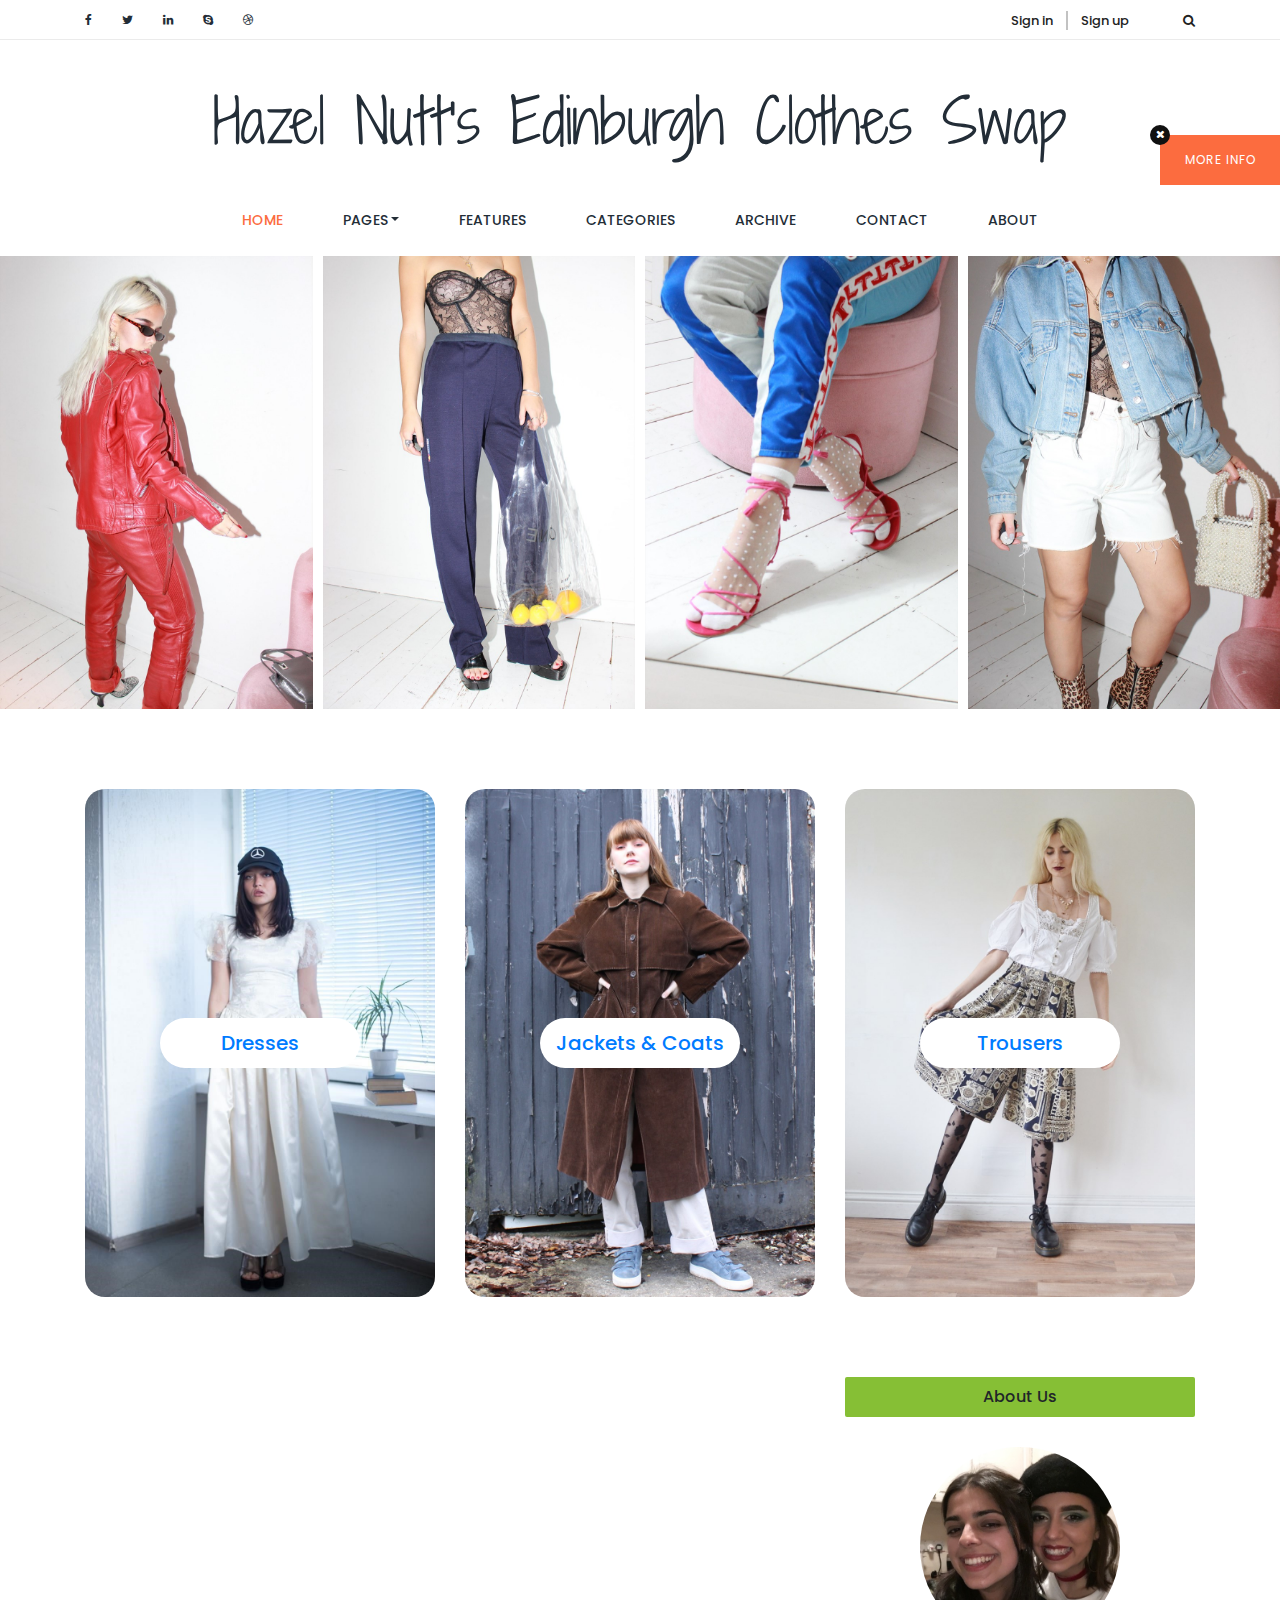
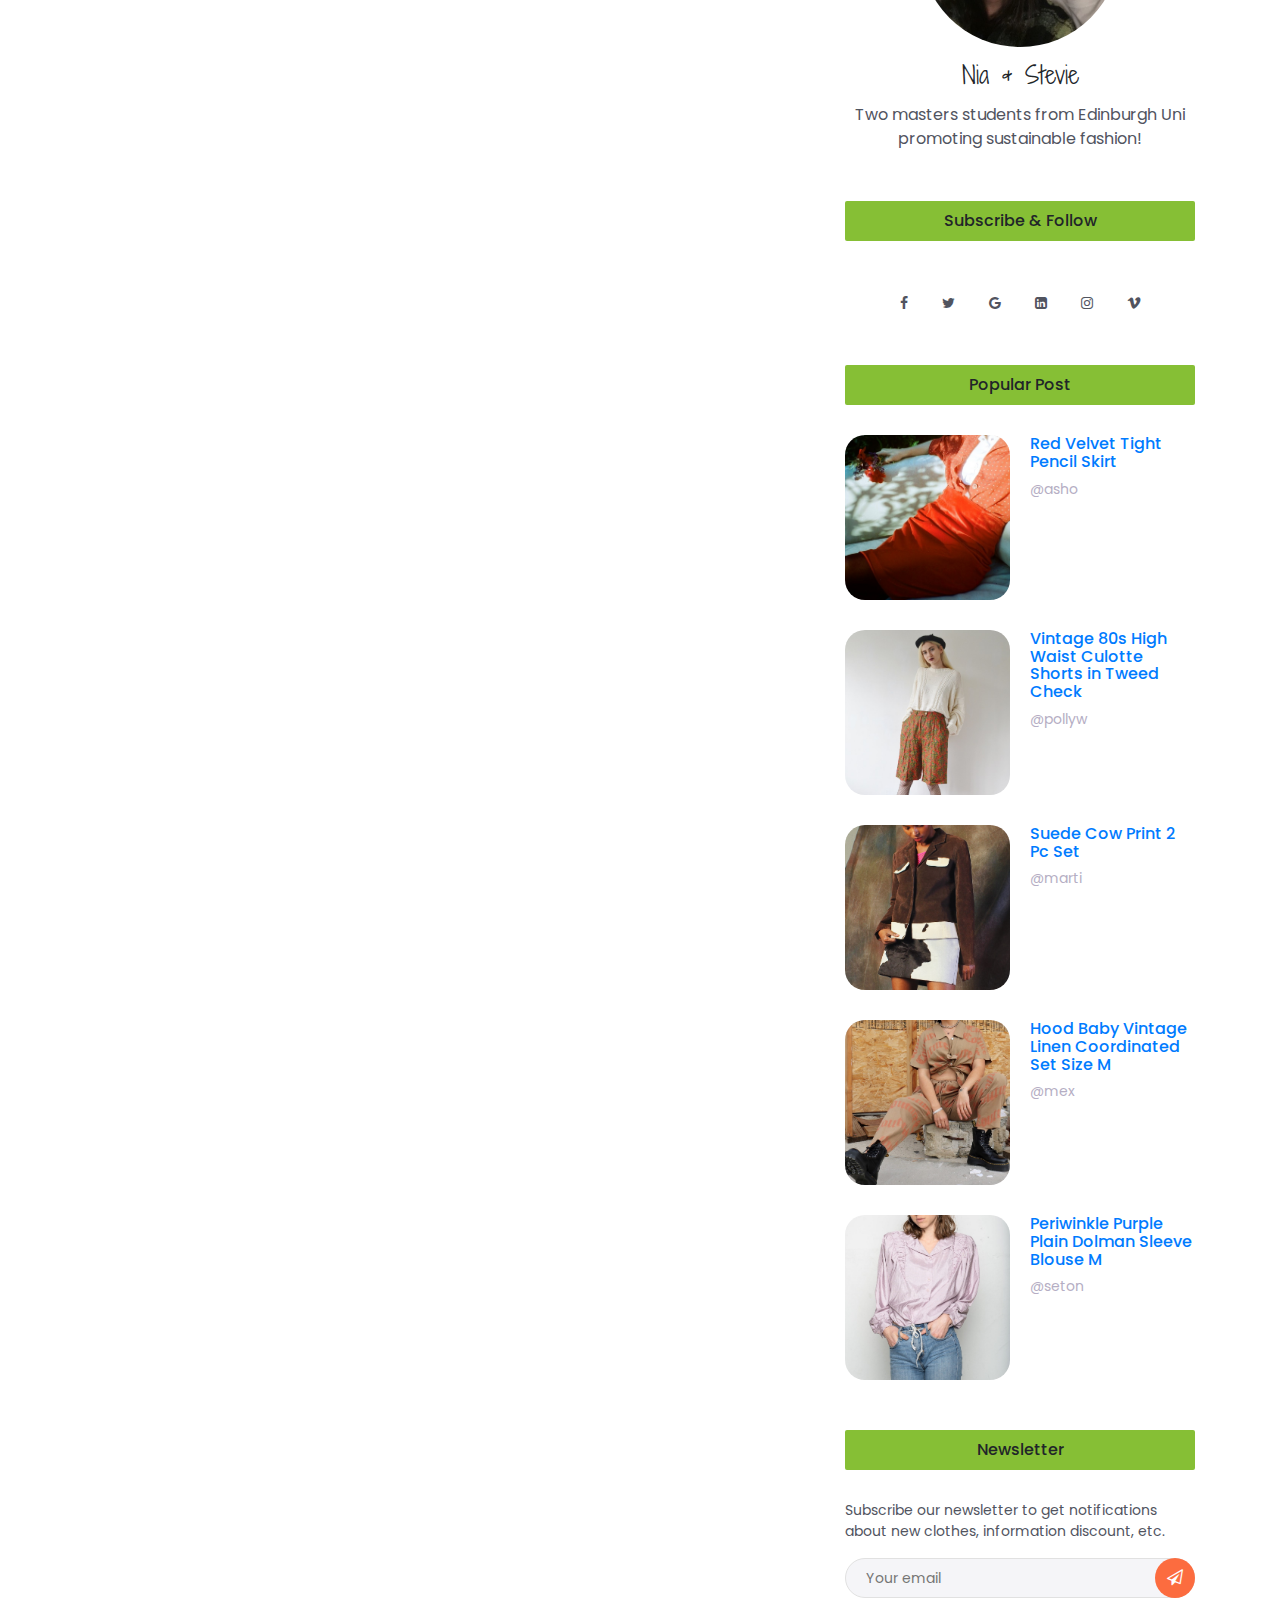
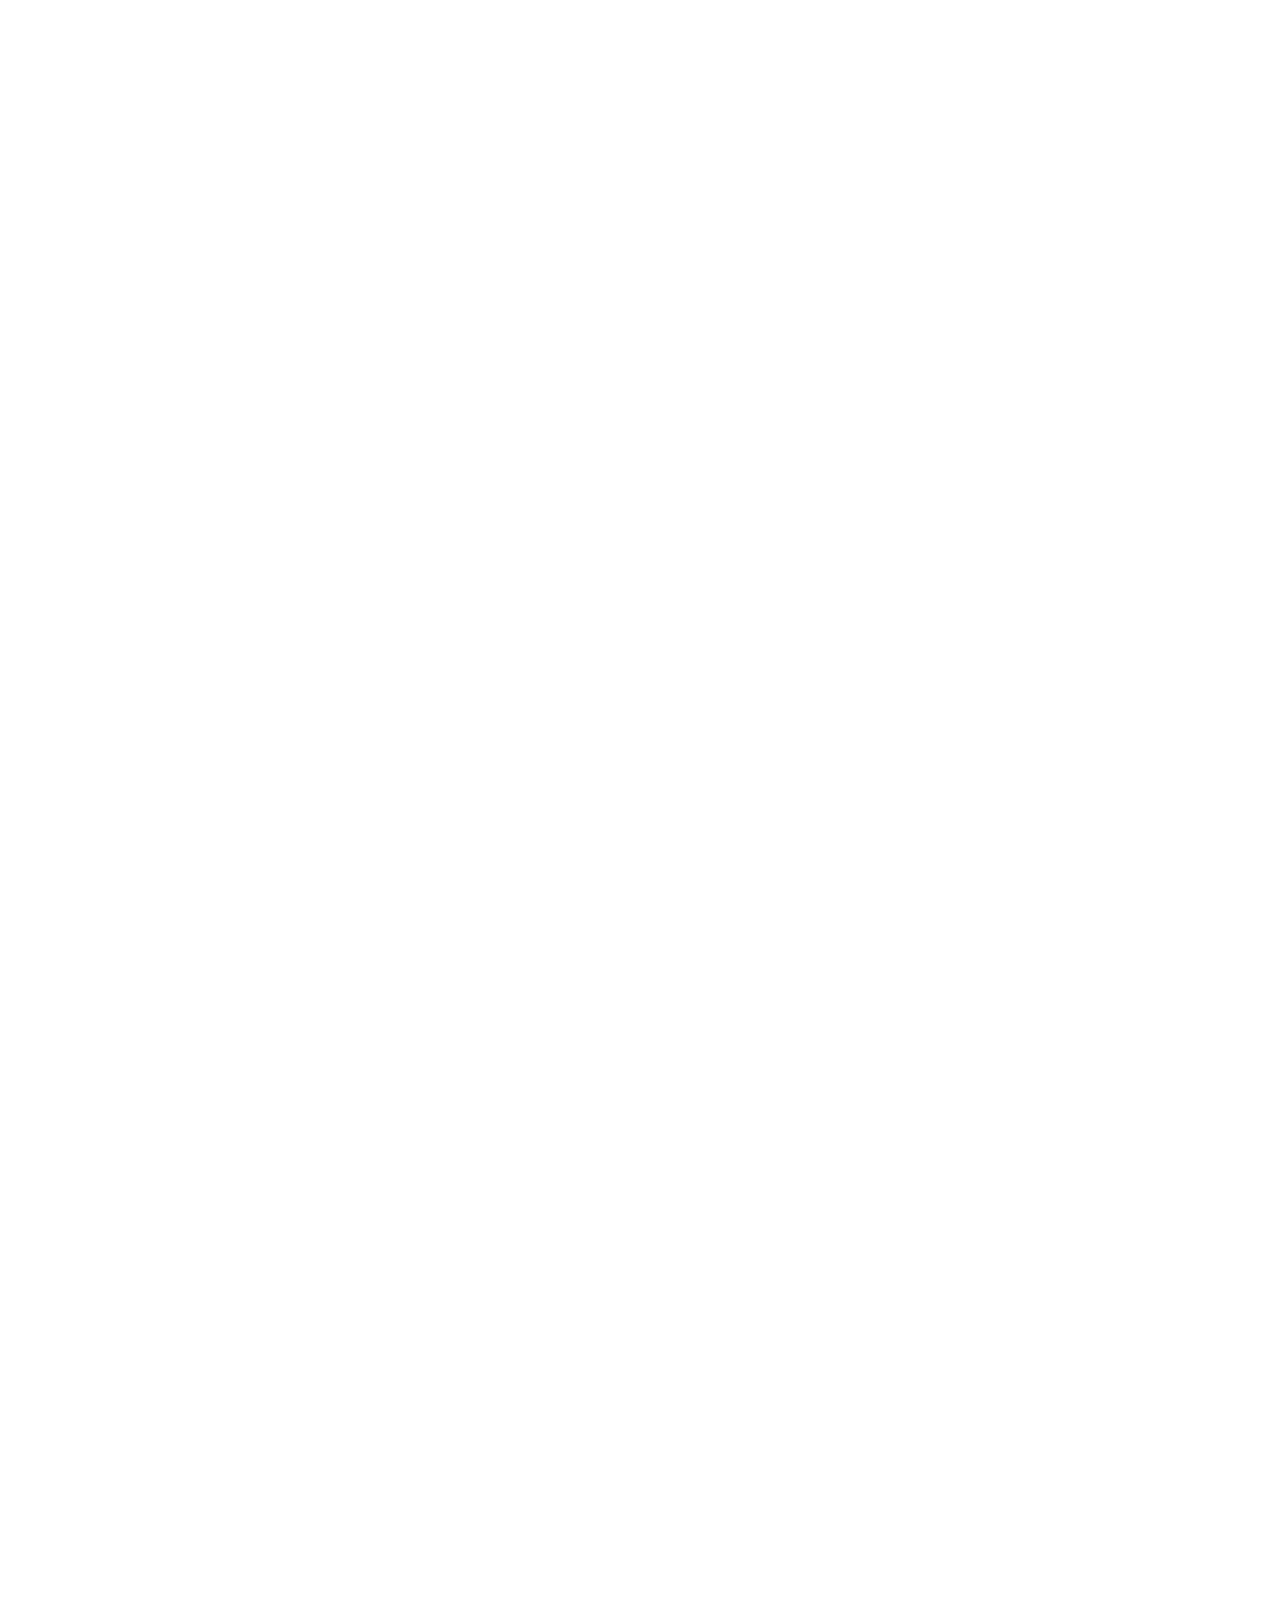
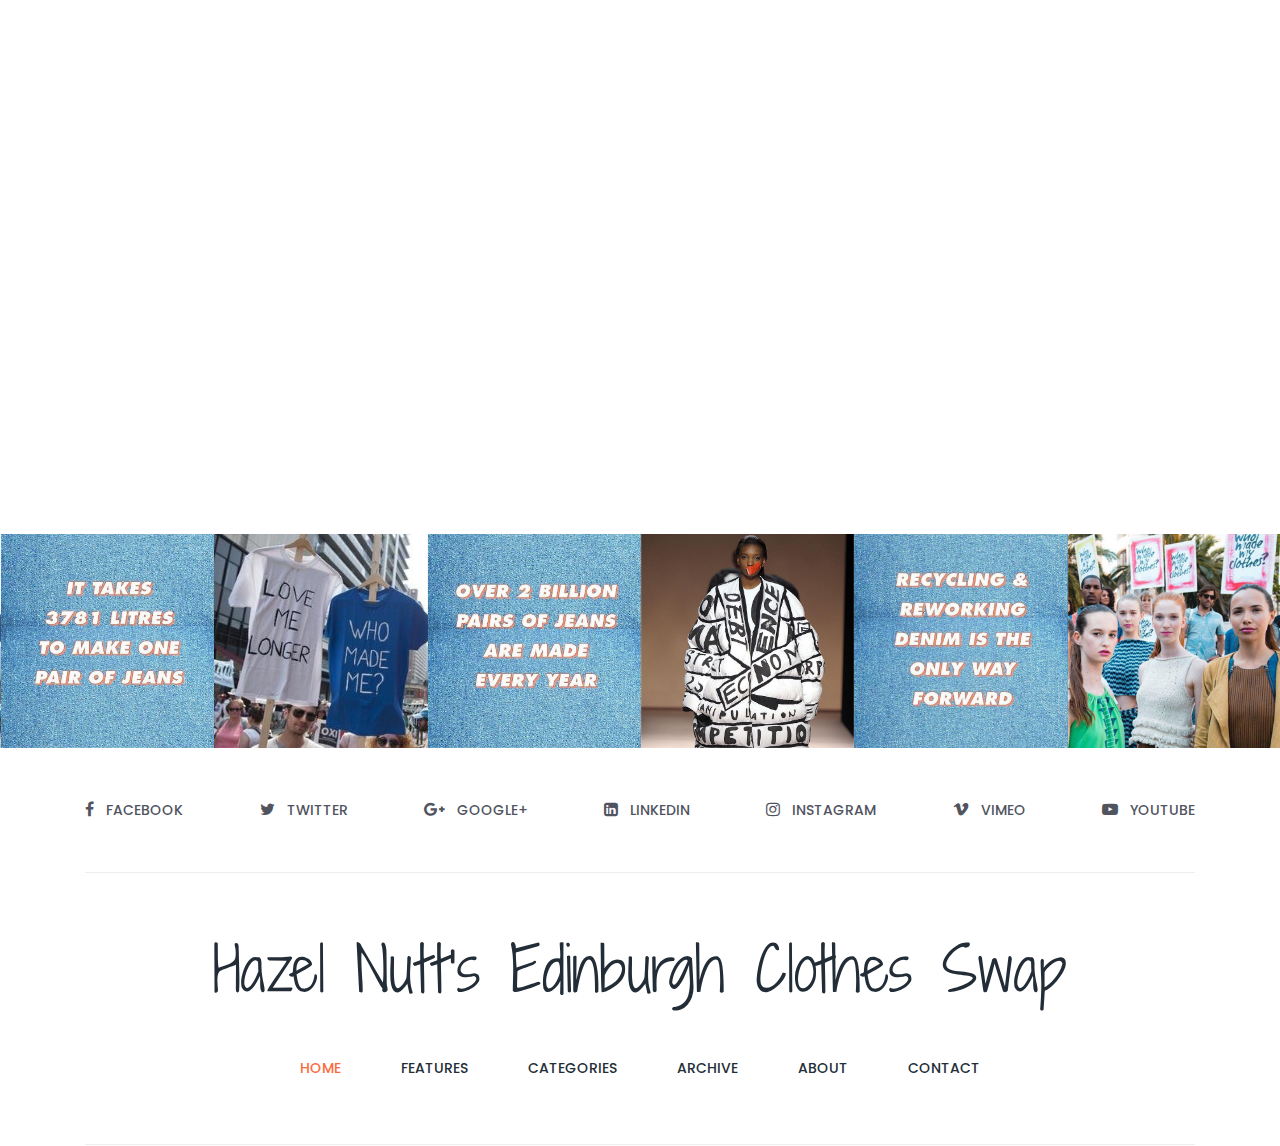
==== yummy-master/index.html @ 420a9e94 "not blue" ====
<!DOCTYPE html>
<html lang="en">

<head>
    <meta charset="UTF-8">
    <meta name="description" content="">
    <meta http-equiv="X-UA-Compatible" content="IE=edge">
    <meta name="viewport" content="width=device-width, initial-scale=1, shrink-to-fit=no">
    <!-- The above 4 meta tags *must* come first in the head; any other head content must come *after* these tags -->

    <!-- Title -->
    <title>Hazel Nutt's Edinburgh Clothes Swap</title>

    <!-- Favicon -->
    <link rel="icon" href="img/core-img/favicon.ico">

    <!-- Core Stylesheet -->
    <link href="style.css" rel="stylesheet">

    <!-- Responsive CSS -->
    <link href="css/responsive/responsive.css" rel="stylesheet">

</head>

<body>
    <!-- Preloader Start -->
    <div id="preloader">
        <div class="yummy-load"></div>
    </div>

    <!-- Background Pattern Swither -->
    <div id="pattern-switcher">
        More Info
    </div>
    <div id="patter-close">
        <i class="fa fa-times" aria-hidden="true"></i>
    </div>

    <!-- ****** Top Header Area Start ****** -->
    <div class="top_header_area">
        <div class="container">
            <div class="row">
                <div class="col-5 col-sm-6">
                    <!--  Top Social bar start -->
                    <div class="top_social_bar">
                        <a href="#"><i class="fa fa-facebook" aria-hidden="true"></i></a>
                        <a href="#"><i class="fa fa-twitter" aria-hidden="true"></i></a>
                        <a href="#"><i class="fa fa-linkedin" aria-hidden="true"></i></a>
                        <a href="#"><i class="fa fa-skype" aria-hidden="true"></i></a>
                        <a href="#"><i class="fa fa-dribbble" aria-hidden="true"></i></a>
                    </div>
                </div>
                <!--  Login Register Area -->
                <div class="col-7 col-sm-6">
                    <div class="signup-search-area d-flex align-items-center justify-content-end">
                        <div class="login_register_area d-flex">
                            <div class="login">
                                <a href="register.html">Sign in</a>
                            </div>
                            <div class="register">
                                <a href="register.html">Sign up</a>
                            </div>
                        </div>
                        <!-- Search Button Area -->
                        <div class="search_button">
                            <a class="searchBtn" href="#"><i class="fa fa-search" aria-hidden="true"></i></a>
                        </div>
                        <!-- Search Form -->
                        <div class="search-hidden-form">
                            <form action="#" method="get">
                                <input type="search" name="search" id="search-anything" placeholder="Search Anything...">
                                <input type="submit" value="" class="d-none">
                                <span class="searchBtn"><i class="fa fa-times" aria-hidden="true"></i></span>
                            </form>
                        </div>
                    </div>
                </div>
            </div>
        </div>
    </div>
    <!-- ****** Top Header Area End ****** -->

    <!-- ****** Header Area Start ****** -->
    <header class="header_area">
        <div class="container">
            <div class="row">
                <!-- Logo Area Start -->
                <div class="col-12">
                    <div class="logo_area text-center">
                        <a href="index.html" class="yummy-logo">Hazel Nutt's Edinburgh Clothes Swap</a>
                    </div>
                </div>
            </div>

            <div class="row">
                <div class="col-12">
                    <nav class="navbar navbar-expand-lg">
                        <button class="navbar-toggler" type="button" data-toggle="collapse" data-target="#yummyfood-nav" aria-controls="yummyfood-nav" aria-expanded="false" aria-label="Toggle navigation"><i class="fa fa-bars" aria-hidden="true"></i> Menu</button>
                        <!-- Menu Area Start -->
                        <div class="collapse navbar-collapse justify-content-center" id="yummyfood-nav">
                            <ul class="navbar-nav" id="yummy-nav">
                                <li class="nav-item active">
                                    <a class="nav-link" href="index.html">Home <span class="sr-only">(current)</span></a>
                                </li>
                                <li class="nav-item dropdown">
                                    <a class="nav-link dropdown-toggle" href="#" id="yummyDropdown" role="button" data-toggle="dropdown" aria-haspopup="true" aria-expanded="false">Pages</a>
                                    <div class="dropdown-menu" aria-labelledby="yummyDropdown">
                                        <a class="dropdown-item" href="index.html">Home</a>
                                        <a class="dropdown-item" href="archive.html">Features</a>
                                        <a class="dropdown-item" href="single.html">Categories</a>
                                        <a class="dropdown-item" href="static.html">Archive</a>
                                        <a class="dropdown-item" href="contact.html">Contact</a>
                                        <a class="dropdown-item" href="contact.html">About</a>
                                    </div>
                                </li>
                                <li class="nav-item">
                                    <a class="nav-link" href="#">Features</a>
                                </li>
                                <li class="nav-item">
                                    <a class="nav-link" href="#">Categories</a>
                                </li>
                                <li class="nav-item">
                                    <a class="nav-link" href="archive.html">Archive</a>
                                </li>
                                <li class="nav-item">
                                    <a class="nav-link" href="#">Contact</a>
                                </li>
                                <li class="nav-item">
                                    <a class="nav-link" href="contact.html">About</a>
                                </li>
                            </ul>
                        </div>
                    </nav>
                </div>
            </div>
        </div>
    </header>
    <!-- ****** Header Area End ****** -->

    <!-- ****** Welcome Post Area Start ****** -->
    <section class="welcome-post-sliders owl-carousel">

        <!-- Single Slide -->
        <div class="welcome-single-slide">
            <!-- Post Thumb -->
            <img src="img/bg-img/slide-b.jpg" alt="">
            <!-- Overlay Text -->
            <div class="project_title">
                <div class="post-date-commnents d-flex">
                    <a href="#">19th March 2019</a>
                    <a href="#">5 comments</a>
                </div>
                <a href="#">
                    <h5>Vintage 70s Hot Red Motorcycle Biker Two Piece Suit</h5>
                </a>
            </div>
        </div>

        <!-- Single Slide -->
        <div class="welcome-single-slide">
            <!-- Post Thumb -->
            <img src="img/bg-img/slide-c.jpg" alt="">
            <!-- Overlay Text -->
            <div class="project_title">
                <div class="post-date-commnents d-flex">
                    <a href="#">5th March 2019</a>
                    <a href="#">3 comments</a>
                </div>
                <a href="#">
                    <h5>Vintage 90s Navy Highwaisted Wool Tapered Sports Trousers</h5>
                </a>
            </div>
        </div>

        <!-- Single Slide -->
        <div class="welcome-single-slide">
            <!-- Post Thumb -->
            <img src="img/bg-img/slide-a.jpg" alt="">
            <!-- Overlay Text -->
            <div class="project_title">
                <div class="post-date-commnents d-flex">
                    <a href="#">15th March 2019</a>
                    <a href="#">2 comments</a>
                </div>
                <a href="#">
                    <h5>Vintage 90s Pink Suede Ankle Tie Heels</h5>
                </a>
            </div>
        </div>

        <!-- Single Slide -->
        <div class="welcome-single-slide">
            <!-- Post Thumb -->
            <img src="img/bg-img/slide-d.jpg" alt="">
            <!-- Overlay Text -->
            <div class="project_title">
                <div class="post-date-commnents d-flex">
                    <a href="#">13th March 2019</a>
                    <a href="#">2 comments</a>
                </div>
                <a href="#">
                    <h5>Vintage 90s 'El Charro' Off White Denim Raw Hem Shorts</h5>
                </a>
            </div>
        </div>

        <!-- Single Slide -->
        <div class="welcome-single-slide">
            <!-- Post Thumb -->
            <img src="img/bg-img/slide-e.jpg" alt="">
            <!-- Overlay Text -->
            <div class="project_title">
                <div class="post-date-commnents d-flex">
                    <a href="#">2nd March 2019</a>
                    <a href="#">1 comment</a>
                </div>
                <a href="#">
                    <h5>RARE Vintage 80s Red Nubuck Suede Waist Belt</h5>
                </a>
            </div>
        </div>

    </section>
    <!-- ****** Welcome Area End ****** -->

    <!-- ****** Categories Area Start ****** -->
    <section class="categories_area clearfix" id="about">
        <div class="container">
            <div class="row">
                <div class="col-12 col-md-6 col-lg-4">
                    <div class="single_catagory wow fadeInUp" data-wow-delay=".3s">
                        <img src="img/catagory-img/dresses.jpg" alt="">
                        <div class="catagory-title">
                            <a href="#">
                                <h5>Dresses</h5>
                            </a>
                        </div>
                    </div>
                </div>
                <div class="col-12 col-md-6 col-lg-4">
                    <div class="single_catagory wow fadeInUp" data-wow-delay=".6s">
                        <img src="img/catagory-img/jackets.jpg" alt="">
                        <div class="catagory-title">
                            <a href="#">
                                <h5>Jackets & Coats</h5>
                            </a>
                        </div>
                    </div>
                </div>
                <div class="col-12 col-md-6 col-lg-4">
                    <div class="single_catagory wow fadeInUp" data-wow-delay=".9s">
                        <img src="img/catagory-img/trousers.jpg" alt="">
                        <div class="catagory-title">
                            <a href="#">
                                <h5>Trousers</h5>
                            </a>
                        </div>
                    </div>
                </div>
            </div>
        </div>
    </section>
    <!-- ****** Categories Area End ****** -->

    <!-- ****** Blog Area Start ****** -->
    <section class="blog_area section_padding_0_80">
        <div class="container">
            <div class="row justify-content-center">
                <div class="col-12 col-lg-8">
                    <div class="row">

                        <!-- Single Post -->
                        <div class="col-12">
                            <div class="single-post wow fadeInUp" data-wow-delay=".2s">
                                <!-- Post Thumb -->
                                <div class="post-thumb">
                                    <img src="img/blog-img/xr.jpg" alt="">
                                </div>
                                <!-- Post Content -->
                                <div class="post-content">
                                    <div class="post-meta d-flex">
                                        <div class="post-author-date-area d-flex">
                                            <!-- Post Author -->
                                            <div class="post-author">
                                                <a href="#">By Stevie and Nia</a>
                                            </div>
                                            <!-- Post Date -->
                                            <div class="post-date">
                                                <a href="#">15 March 2019</a>
                                            </div>
                                        </div>
                                        <!-- Post Comment & Share Area -->
                                        <div class="post-comment-share-area d-flex">
                                            <!-- Post Favourite -->
                                            <div class="post-favourite">
                                                <a href="#"><i class="fa fa-heart-o" aria-hidden="true"></i> 10</a>
                                            </div>
                                            <!-- Post Comments -->
                                            <div class="post-comments">
                                                <a href="#"><i class="fa fa-comment-o" aria-hidden="true"></i> 12</a>
                                            </div>
                                            <!-- Post Share -->
                                            <div class="post-share">
                                                <a href="#"><i class="fa fa-share-alt" aria-hidden="true"></i></a>
                                            </div>
                                        </div>
                                    </div>
                                    <a href="#">
                                        <h2 class="post-headline">Extinction Rebellion protestors declare a Climate Emergency at London Fashion Week</h2>
                                    </a>
                                    <p>Protests erupted at London Fashion Week (LFW) on Sunday afternoon as environmental activists called on organisors at the British Fashion Council to use its platform to tackle climate change and declare a “climate emergency”.

The protest was organised by activism group Extinction Rebellion, which blocked roads outside a fashion show at the Tate Britain in a bid to disrupt the biannual event.</p>
                                    <a href="#" class="read-more">Continue Reading..</a>
                                </div>
                            </div>
                        </div>

                        <!-- Single Post -->
                        <div class="col-12 col-md-6">
                            <div class="single-post wow fadeInUp" data-wow-delay=".4s">
                                <!-- Post Thumb -->
                                <div class="post-thumb">
                                    <img src="img/blog-img/blue.jpg" alt="">
                                </div>
                                <!-- Post Content -->
                                <div class="post-content">
                                    <div class="post-meta d-flex">
                                        <div class="post-author-date-area d-flex">
                                            <!-- Post Author -->
                                            <div class="post-author">
                                                <a href="#">By Stevie and Nia</a>
                                            </div>
                                            <!-- Post Date -->
                                            <div class="post-date">
                                                <a href="#">15 March 2019</a>
                                            </div>
                                        </div>
                                        <!-- Post Comment & Share Area -->
                                        <div class="post-comment-share-area d-flex">
                                            <!-- Post Favourite -->
                                            <div class="post-favourite">
                                                <a href="#"><i class="fa fa-heart-o" aria-hidden="true"></i> 10</a>
                                            </div>
                                            <!-- Post Comments -->
                                            <div class="post-comments">
                                                <a href="#"><i class="fa fa-comment-o" aria-hidden="true"></i> 12</a>
                                            </div>
                                            <!-- Post Share -->
                                            <div class="post-share">
                                                <a href="#"><i class="fa fa-share-alt" aria-hidden="true"></i></a>
                                            </div>
                                        </div>
                                    </div>
                                    <a href="#">
                                        <h4 class="post-headline">How to brighten up your summer wardrobe</h4>
                                    </a>
                                </div>
                            </div>
                        </div>

                        <!-- Single Post -->
                        <div class="col-12 col-md-6">
                            <div class="single-post wow fadeInUp" data-wow-delay=".6s">
                                <!-- Post Thumb -->
                                <div class="post-thumb">
                                    <img src="img/blog-img/patch.jpg" alt="">
                                </div>
                                <!-- Post Content -->
                                <div class="post-content">
                                    <div class="post-meta d-flex">
                                        <div class="post-author-date-area d-flex">
                                            <!-- Post Author -->
                                            <div class="post-author">
                                                <a href="#">By Stevie and Nia</a>
                                            </div>
                                            <!-- Post Date -->
                                            <div class="post-date">
                                                <a href="#">Feb 20, 2019</a>
                                            </div>
                                        </div>
                                        <!-- Post Comment & Share Area -->
                                        <div class="post-comment-share-area d-flex">
                                            <!-- Post Favourite -->
                                            <div class="post-favourite">
                                                <a href="#"><i class="fa fa-heart-o" aria-hidden="true"></i> 10</a>
                                            </div>
                                            <!-- Post Comments -->
                                            <div class="post-comments">
                                                <a href="#"><i class="fa fa-comment-o" aria-hidden="true"></i> 12</a>
                                            </div>
                                            <!-- Post Share -->
                                            <div class="post-share">
                                                <a href="#"><i class="fa fa-share-alt" aria-hidden="true"></i></a>
                                            </div>
                                        </div>
                                    </div>
                                    <a href="#">
                                        <h4 class="post-headline">Update and rework your clothes with some of our ethically made feminist badges</h4>
                                    </a>
                                </div>
                            </div>
                        </div>

                        <!-- Single Post -->
                        <div class="col-12 col-md-6">
                            <div class="single-post wow fadeInUp" data-wow-delay=".8s">
                                <!-- Post Thumb -->
                                <div class="post-thumb">
                                    <img src="img/blog-img/4.jpg" alt="">
                                </div>
                                <!-- Post Content -->
                                <div class="post-content">
                                    <div class="post-meta d-flex">
                                        <div class="post-author-date-area d-flex">
                                            <!-- Post Author -->
                                            <div class="post-author">
                                                <a href="#">By Marian</a>
                                            </div>
                                            <!-- Post Date -->
                                            <div class="post-date">
                                                <a href="#">May 19, 2017</a>
                                            </div>
                                        </div>
                                        <!-- Post Comment & Share Area -->
                                        <div class="post-comment-share-area d-flex">
                                            <!-- Post Favourite -->
                                            <div class="post-favourite">
                                                <a href="#"><i class="fa fa-heart-o" aria-hidden="true"></i> 10</a>
                                            </div>
                                            <!-- Post Comments -->
                                            <div class="post-comments">
                                                <a href="#"><i class="fa fa-comment-o" aria-hidden="true"></i> 12</a>
                                            </div>
                                            <!-- Post Share -->
                                            <div class="post-share">
                                                <a href="#"><i class="fa fa-share-alt" aria-hidden="true"></i></a>
                                            </div>
                                        </div>
                                    </div>
                                    <a href="#">
                                        <h4 class="post-headline">The 10 Best Pubs In The Lake District, Cumbria</h4>
                                    </a>
                                </div>
                            </div>
                        </div>

                        <!-- Single Post -->
                        <div class="col-12 col-md-6">
                            <div class="single-post wow fadeInUp" data-wow-delay="1s">
                                <!-- Post Thumb -->
                                <div class="post-thumb">
                                    <img src="img/blog-img/5.jpg" alt="">
                                </div>
                                <!-- Post Content -->
                                <div class="post-content">
                                    <div class="post-meta d-flex">
                                        <div class="post-author-date-area d-flex">
                                            <!-- Post Author -->
                                            <div class="post-author">
                                                <a href="#">By Stevie and Nia</a>
                                            </div>
                                            <!-- Post Date -->
                                            <div class="post-date">
                                                <a href="#">15 March 2019</a>
                                            </div>
                                        </div>
                                        <!-- Post Comment & Share Area -->
                                        <div class="post-comment-share-area d-flex">
                                            <!-- Post Favourite -->
                                            <div class="post-favourite">
                                                <a href="#"><i class="fa fa-heart-o" aria-hidden="true"></i> 10</a>
                                            </div>
                                            <!-- Post Comments -->
                                            <div class="post-comments">
                                                <a href="#"><i class="fa fa-comment-o" aria-hidden="true"></i> 12</a>
                                            </div>
                                            <!-- Post Share -->
                                            <div class="post-share">
                                                <a href="#"><i class="fa fa-share-alt" aria-hidden="true"></i></a>
                                            </div>
                                        </div>
                                    </div>
                                    <a href="#">
                                        <h4 class="post-headline">The 10 Best Brunch Spots In Newcastle, England</h4>
                                    </a>
                                </div>
                            </div>
                        </div>

                        <!-- ******* List Blog Area Start ******* -->

                        <!-- Single Post -->
                        <div class="col-12">
                            <div class="list-blog single-post d-sm-flex wow fadeInUpBig" data-wow-delay=".2s">
                                <!-- Post Thumb -->
                                <div class="post-thumb">
                                    <img src="img/blog-img/6.jpg" alt="">
                                </div>
                                <!-- Post Content -->
                                <div class="post-content">
                                    <div class="post-meta d-flex">
                                        <div class="post-author-date-area d-flex">
                                            <!-- Post Author -->
                                            <div class="post-author">
                                                <a href="#">By Marian</a>
                                            </div>
                                            <!-- Post Date -->
                                            <div class="post-date">
                                                <a href="#">May 19, 2017</a>
                                            </div>
                                        </div>
                                        <!-- Post Comment & Share Area -->
                                        <div class="post-comment-share-area d-flex">
                                            <!-- Post Favourite -->
                                            <div class="post-favourite">
                                                <a href="#"><i class="fa fa-heart-o" aria-hidden="true"></i> 10</a>
                                            </div>
                                            <!-- Post Comments -->
                                            <div class="post-comments">
                                                <a href="#"><i class="fa fa-comment-o" aria-hidden="true"></i> 12</a>
                                            </div>
                                            <!-- Post Share -->
                                            <div class="post-share">
                                                <a href="#"><i class="fa fa-share-alt" aria-hidden="true"></i></a>
                                            </div>
                                        </div>
                                    </div>
                                    <a href="#">
                                        <h4 class="post-headline">The 10 Best Bars By The Seaside In Blackpool, UK</h4>
                                    </a>
                                    <p>Protests erupted at London Fashion Week (LFW) on Sunday afternoon as environmental activists called on organisors at the British Fashion Council to use its platform to tackle climate change and declare a “climate emergency”.

The protest was organised by activism group Extinction Rebellion, which blocked roads outside a fashion show at the Tate Britain in a bid to disrupt the biannual event.</p>
                                    <a href="#" class="read-more">Continue Reading..</a>
                                </div>
                            </div>
                        </div>

                        <!-- Single Post -->
                        <div class="col-12">
                            <div class="list-blog single-post d-sm-flex wow fadeInUpBig" data-wow-delay=".4s">
                                <!-- Post Thumb -->
                                <div class="post-thumb">
                                    <img src="img/blog-img/7.jpg" alt="">
                                </div>
                                <!-- Post Content -->
                                <div class="post-content">
                                    <div class="post-meta d-flex">
                                        <div class="post-author-date-area d-flex">
                                            <!-- Post Author -->
                                            <div class="post-author">
                                                <a href="#">By Marian</a>
                                            </div>
                                            <!-- Post Date -->
                                            <div class="post-date">
                                                <a href="#">May 19, 2017</a>
                                            </div>
                                        </div>
                                        <!-- Post Comment & Share Area -->
                                        <div class="post-comment-share-area d-flex">
                                            <!-- Post Favourite -->
                                            <div class="post-favourite">
                                                <a href="#"><i class="fa fa-heart-o" aria-hidden="true"></i> 10</a>
                                            </div>
                                            <!-- Post Comments -->
                                            <div class="post-comments">
                                                <a href="#"><i class="fa fa-comment-o" aria-hidden="true"></i> 12</a>
                                            </div>
                                            <!-- Post Share -->
                                            <div class="post-share">
                                                <a href="#"><i class="fa fa-share-alt" aria-hidden="true"></i></a>
                                            </div>
                                        </div>
                                    </div>
                                    <a href="#">
                                        <h4 class="post-headline">How To Get a Narcissist to Feel Empathy</h4>
                                    </a>
                                    <p>Tiusmod tempor incididunt ut labore et dolore magna aliqua. Ut enim ad minim veniam, quis nostrud exercitation</p>
                                    <a href="#" class="read-more">Continue Reading..</a>
                                </div>
                            </div>
                        </div>

                        <!-- Single Post -->
                        <div class="col-12">
                            <div class="list-blog single-post d-sm-flex wow fadeInUpBig" data-wow-delay=".6s">
                                <!-- Post Thumb -->
                                <div class="post-thumb">
                                    <img src="img/blog-img/8.jpg" alt="">
                                </div>
                                <!-- Post Content -->
                                <div class="post-content">
                                    <div class="post-meta d-flex">
                                        <div class="post-author-date-area d-flex">
                                            <!-- Post Author -->
                                            <div class="post-author">
                                                <a href="#">By Marian</a>
                                            </div>
                                            <!-- Post Date -->
                                            <div class="post-date">
                                                <a href="#">May 19, 2017</a>
                                            </div>
                                        </div>
                                        <!-- Post Comment & Share Area -->
                                        <div class="post-comment-share-area d-flex">
                                            <!-- Post Favourite -->
                                            <div class="post-favourite">
                                                <a href="#"><i class="fa fa-heart-o" aria-hidden="true"></i> 10</a>
                                            </div>
                                            <!-- Post Comments -->
                                            <div class="post-comments">
                                                <a href="#"><i class="fa fa-comment-o" aria-hidden="true"></i> 12</a>
                                            </div>
                                            <!-- Post Share -->
                                            <div class="post-share">
                                                <a href="#"><i class="fa fa-share-alt" aria-hidden="true"></i></a>
                                            </div>
                                        </div>
                                    </div>
                                    <a href="#">
                                        <h4 class="post-headline">Bristol's 10 Amazing Weekend Brunches And Late Breakfasts</h4>
                                    </a>
                                    <p>Tiusmod tempor incididunt ut labore et dolore magna aliqua. Ut enim ad minim veniam, quis nostrud exercitation</p>
                                    <a href="#" class="read-more">Continue Reading..</a>
                                </div>
                            </div>
                        </div>

                        <!-- Single Post -->
                        <div class="col-12">
                            <div class="list-blog single-post d-sm-flex wow fadeInUpBig" data-wow-delay=".8s">
                                <!-- Post Thumb -->
                                <div class="post-thumb">
                                    <img src="img/blog-img/9.jpg" alt="">
                                </div>
                                <!-- Post Content -->
                                <div class="post-content">
                                    <div class="post-meta d-flex">
                                        <div class="post-author-date-area d-flex">
                                            <!-- Post Author -->
                                            <div class="post-author">
                                                <a href="#">By Marian</a>
                                            </div>
                                            <!-- Post Date -->
                                            <div class="post-date">
                                                <a href="#">May 19, 2017</a>
                                            </div>
                                        </div>
                                        <!-- Post Comment & Share Area -->
                                        <div class="post-comment-share-area d-flex">
                                            <!-- Post Favourite -->
                                            <div class="post-favourite">
                                                <a href="#"><i class="fa fa-heart-o" aria-hidden="true"></i> 10</a>
                                            </div>
                                            <!-- Post Comments -->
                                            <div class="post-comments">
                                                <a href="#"><i class="fa fa-comment-o" aria-hidden="true"></i> 12</a>
                                            </div>
                                            <!-- Post Share -->
                                            <div class="post-share">
                                                <a href="#"><i class="fa fa-share-alt" aria-hidden="true"></i></a>
                                            </div>
                                        </div>
                                    </div>
                                    <a href="#">
                                        <h4 class="post-headline">10 Of The Best Places To Eat In Liverpool, England</h4>
                                    </a>
                                    <p>Tiusmod tempor incididunt ut labore et dolore magna aliqua. Ut enim ad minim veniam, quis nostrud exercitation</p>
                                    <a href="#" class="read-more">Continue Reading..</a>
                                </div>
                            </div>
                        </div>

                    </div>
                </div>

                <!-- ****** Blog Sidebar ****** -->
                <div class="col-12 col-sm-8 col-md-6 col-lg-4">
                    <div class="blog-sidebar mt-5 mt-lg-0">
                        <!-- Single Widget Area -->
                        <div class="single-widget-area about-me-widget text-center">
                            <div class="widget-title">
                                <h6>About Us</h6>
                            </div>
                            <div class="about-me-widget-thumb">
                                <img src="img/about-img/1.jpg" alt="">
                            </div>
                            <h4 class="font-shadow-into-light">Nia & Stevie</h4>
                            <p>Two masters students from Edinburgh Uni promoting sustainable fashion! </p>
                        </div>

                        <!-- Single Widget Area -->
                        <div class="single-widget-area subscribe_widget text-center">
                            <div class="widget-title">
                                <h6>Subscribe &amp; Follow</h6>
                            </div>
                            <div class="subscribe-link">
                                <a href="#"><i class="fa fa-facebook" aria-hidden="true"></i></a>
                                <a href="#"><i class="fa fa-twitter" aria-hidden="true"></i></a>
                                <a href="#"><i class="fa fa-google" aria-hidden="true"></i></a>
                                <a href="#"><i class="fa fa-linkedin-square" aria-hidden="true"></i></a>
                                <a href="#"><i class="fa fa-instagram" aria-hidden="true"></i></a>
                                <a href="#"><i class="fa fa-vimeo" aria-hidden="true"></i></a>
                            </div>
                        </div>

                        <!-- Single Widget Area -->
                        <div class="single-widget-area popular-post-widget">
                            <div class="widget-title text-center">
                                <h6>Popular Post</h6>
                            </div>
                            <!-- Single Popular Post -->
                            <div class="single-populer-post d-flex">
                                <img src="img/sidebar-img/skirt.jpg" alt="">
                                <div class="post-content">
                                    <a href="#">
                                        <h6>Red Velvet Tight Pencil Skirt</h6>
                                    </a>
                                    <p>@asho</p>
                                </div>
                            </div>
                            <!-- Single Popular Post -->
                            <div class="single-populer-post d-flex">
                                <img src="img/sidebar-img/shorts.jpg" alt="">
                                <div class="post-content">
                                    <a href="#">
                                        <h6>Vintage 80s High Waist Culotte Shorts in Tweed Check</h6>
                                    </a>
                                    <p>@pollyw</p>
                                </div>
                            </div>
                            <!-- Single Popular Post -->
                            <div class="single-populer-post d-flex">
                                <img src="img/sidebar-img/coord.jpg" alt="">
                                <div class="post-content">
                                    <a href="#">
                                        <h6>Suede Cow Print 2 Pc Set</h6>
                                    </a>
                                    <p>@marti</p>
                                </div>
                            </div>
                            <!-- Single Popular Post -->
                            <div class="single-populer-post d-flex">
                                <img src="img/sidebar-img/shirt.jpg" alt="">
                                <div class="post-content">
                                    <a href="#">
                                        <h6>Hood Baby Vintage Linen Coordinated Set Size M</h6>
                                    </a>
                                    <p>@mex</p>
                                </div>
                            </div>
                            <!-- Single Popular Post -->
                            <div class="single-populer-post d-flex">
                                <img src="img/sidebar-img/blouse.jpg" alt="">
                                <div class="post-content">
                                    <a href="#">
                                        <h6>Periwinkle Purple Plain Dolman Sleeve Blouse M</h6>
                                    </a>
                                    <p>@seton</p>
                                </div>
                            </div>
                        </div>

                        <!-- Single Widget Area -->

                        <!-- Single Widget Area -->
                        <div class="single-widget-area newsletter-widget">
                            <div class="widget-title text-center">
                                <h6>Newsletter</h6>
                            </div>
                            <p>Subscribe our newsletter to get notifications about new clothes, information discount, etc.</p>
                            <div class="newsletter-form">
                                <form action="#" method="post">
                                    <input type="email" name="newsletter-email" id="email" placeholder="Your email">
                                    <button type="submit"><i class="fa fa-paper-plane-o" aria-hidden="true"></i></button>
                                </form>
                            </div>
                        </div>
                    </div>
                </div>
            </div>
        </div>
    </section>
    <!-- ****** Blog Area End ****** -->

    <!-- ****** Instagram Area Start ****** -->
    <div class="instargram_area owl-carousel section_padding_100_0 clearfix" id="portfolio">

        <!-- Instagram Item -->
        <div class="instagram_gallery_item">
            <!-- Instagram Thumb -->
            <img src="img/instagram-img/1.jpg" alt="">
            <!-- Hover -->
            <div class="hover_overlay">
                <div class="yummy-table">
                    <div class="yummy-table-cell">
                        <div class="follow-me text-center">
                            <a href="#"><i class="fa fa-instagram" aria-hidden="true"></i>Learn more</a>
                        </div>
                    </div>
                </div>
            </div>
        </div>

        <!-- Instagram Item -->
        <div class="instagram_gallery_item">
            <!-- Instagram Thumb -->
            <img src="img/instagram-img/2.jpg" alt="">
            <!-- Hover -->
            <div class="hover_overlay">
                <div class="yummy-table">
                    <div class="yummy-table-cell">
                        <div class="follow-me text-center">
                            <a href="#"><i class="fa fa-instagram" aria-hidden="true"></i>Find out more about sustainability</a>
                        </div>
                    </div>
                </div>
            </div>
        </div>

        <!-- Instagram Item -->
        <div class="instagram_gallery_item">
            <!-- Instagram Thumb -->
            <img src="img/instagram-img/3.jpg" alt="">
            <!-- Hover -->
            <div class="hover_overlay">
                <div class="yummy-table">
                    <div class="yummy-table-cell">
                        <div class="follow-me text-center">
                            <a href="#"><i class="fa fa-instagram" aria-hidden="true"></i>Find out more</a>
                        </div>
                    </div>
                </div>
            </div>
        </div>

        <!-- Instagram Item -->
        <div class="instagram_gallery_item">
            <!-- Instagram Thumb -->
            <img src="img/instagram-img/4.jpg" alt="">
            <!-- Hover -->
            <div class="hover_overlay">
                <div class="yummy-table">
                    <div class="yummy-table-cell">
                        <div class="follow-me text-center">
                            <a href="#"><i class="fa fa-instagram" aria-hidden="true"></i>More about activism at Edinburgh Uni</a>
                        </div>
                    </div>
                </div>
            </div>
        </div>

        <!-- Instagram Item -->
        <div class="instagram_gallery_item">
            <!-- Instagram Thumb -->
            <img src="img/instagram-img/5.jpg" alt="">
            <!-- Hover -->
            <div class="hover_overlay">
                <div class="yummy-table">
                    <div class="yummy-table-cell">
                        <div class="follow-me text-center">
                            <a href="#"><i class="fa fa-instagram" aria-hidden="true"></i>Learn how to make sustainable clothes</a>
                        </div>
                    </div>
                </div>
            </div>
        </div>

        <!-- Instagram Item -->
        <div class="instagram_gallery_item">
            <!-- Instagram Thumb -->
            <img src="img/instagram-img/6.jpg" alt="">
            <!-- Hover -->
            <div class="hover_overlay">
                <div class="yummy-table">
                    <div class="yummy-table-cell">
                        <div class="follow-me text-center">
                            <a href="#"><i class="fa fa-instagram" aria-hidden="true"></i>Find us on facebook</a>
                        </div>
                    </div>
                </div>
            </div>
        </div>

        <!-- Instagram Item -->
        <div class="instagram_gallery_item">
            <!-- Instagram Thumb -->
            <img src="img/instagram-img/1.jpg" alt="">
            <!-- Hover -->
            <div class="hover_overlay">
                <div class="yummy-table">
                    <div class="yummy-table-cell">
                        <div class="follow-me text-center">
                            <a href="#"><i class="fa fa-instagram" aria-hidden="true"></i>Sign our petition</a>
                        </div>
                    </div>
                </div>
            </div>
        </div>

        <!-- Instagram Item -->
        <div class="instagram_gallery_item">
            <!-- Instagram Thumb -->
            <img src="img/instagram-img/2.jpg" alt="">
            <!-- Hover -->
            <div class="hover_overlay">
                <div class="yummy-table">
                    <div class="yummy-table-cell">
                        <div class="follow-me text-center">
                            <a href="#"><i class="fa fa-instagram" aria-hidden="true"></i> Follow me</a>
                        </div>
                    </div>
                </div>
            </div>
        </div>

    </div>
    <!-- ****** Our Creative Portfolio Area End ****** -->

    <!-- ****** Footer Social Icon Area Start ****** -->
    <div class="social_icon_area clearfix">
        <div class="container">
            <div class="row">
                <div class="col-12">
                    <div class="footer-social-area d-flex">
                        <div class="single-icon">
                            <a href="#"><i class="fa fa-facebook" aria-hidden="true"></i><span>facebook</span></a>
                        </div>
                        <div class="single-icon">
                            <a href="#"><i class="fa fa-twitter" aria-hidden="true"></i><span>Twitter</span></a>
                        </div>
                        <div class="single-icon">
                            <a href="#"><i class="fa fa-google-plus" aria-hidden="true"></i><span>GOOGLE+</span></a>
                        </div>
                        <div class="single-icon">
                            <a href="#"><i class="fa fa-linkedin-square" aria-hidden="true"></i><span>linkedin</span></a>
                        </div>
                        <div class="single-icon">
                            <a href="#"><i class="fa fa-instagram" aria-hidden="true"></i><span>Instagram</span></a>
                        </div>
                        <div class="single-icon">
                            <a href="#"><i class="fa fa-vimeo" aria-hidden="true"></i><span>VIMEO</span></a>
                        </div>
                        <div class="single-icon">
                            <a href="#"><i class="fa fa-youtube-play" aria-hidden="true"></i><span>YOUTUBE</span></a>
                        </div>
                    </div>
                </div>
            </div>
        </div>
    </div>
    <!-- ****** Footer Social Icon Area End ****** -->

    <!-- ****** Footer Menu Area Start ****** -->
    <footer class="footer_area">
        <div class="container">
            <div class="row">
                <div class="col-12">
                    <div class="footer-content">
                        <!-- Logo Area Start -->
                        <div class="footer-logo-area text-center">
                            <a href="index.html" class="yummy-logo">Hazel Nutt's Edinburgh Clothes Swap</a>
                        </div>
                        <!-- Menu Area Start -->
                        <nav class="navbar navbar-expand-lg">
                            <button class="navbar-toggler" type="button" data-toggle="collapse" data-target="#yummyfood-footer-nav" aria-controls="yummyfood-footer-nav" aria-expanded="false" aria-label="Toggle navigation"><i class="fa fa-bars" aria-hidden="true"></i> Menu</button>
                            <!-- Menu Area Start -->
                            <div class="collapse navbar-collapse justify-content-center" id="yummyfood-footer-nav">
                                <ul class="navbar-nav">
                                    <li class="nav-item active">
                                        <a class="nav-link" href="#">Home <span class="sr-only">(current)</span></a>
                                    </li>
                                    <li class="nav-item">
                                        <a class="nav-link" href="#">Features</a>
                                    </li>
                                    <li class="nav-item">
                                        <a class="nav-link" href="#">Categories</a>
                                    </li>
                                    <li class="nav-item">
                                        <a class="nav-link" href="#">Archive</a>
                                    </li>
                                    <li class="nav-item">
                                        <a class="nav-link" href="#">About</a>
                                    </li>
                                    <li class="nav-item">
                                        <a class="nav-link" href="#">Contact</a>
                                    </li>
                                </ul>
                            </div>
                        </nav>
                    </div>
                </div>
            </div>
        </div>

        <div class="container">
            <div class="row">
                <div class="col-12">

                </div>
            </div>
        </div>
    </footer>

    <!-- ****** Footer Menu Area End ****** -->

    <!-- Jquery-2.2.4 js -->
    <script src="js/jquery/jquery-2.2.4.min.js"></script>
    <!-- Popper js -->
    <script src="js/bootstrap/popper.min.js"></script>
    <!-- Bootstrap-4 js -->
    <script src="js/bootstrap/bootstrap.min.js"></script>
    <!-- All Plugins JS -->
    <script src="js/others/plugins.js"></script>
    <!-- Active JS -->
    <script src="js/active.js"></script>
</body>
---- yummy-master/style.css ----
/* ----------------------------------------------
:: Template Name: Yummy Blog - Food Blog Template
:: Template Author: Colorlib
:: Template Author URI: https://colorlib.com
:: Version: v1.0.0
:: Last Updated: 11-13-2017
---------------------------------------------- */

/* -------- [Master Stylesheet] --------
:: 1.0 Base CSS
:: 2.0 Top Header Area CSS
:: 3.0 Menu Area CSS
:: 4.0 Wellcome Area CSS
:: 5.0 Top Feature Area CSS
:: 6.0 Blog Area CSS
:: 7.0 Instagram Area CSS
:: 8.0 Footer Social Area CSS
:: 9.0 Goole Map Area CSS
:: 10.0 Sidebar Area CSS
:: 11.0 Breadcumb Area CSS
:: 12.0 Paginatio Area CSS
:: 13.0 Contact Area CSS
:: 14.0 Single Blog CSS
----------------------------------- */

/* ***** Fonts ***** */

@import url('https://fonts.googleapis.com/css?family=Poppins:100,200,300,400,500,600,700|Quicksand:300,400,500,700|Shadows+Into+Light+Two');

/* ***** Import CSS ***** */

@import 'css/bootstrap/bootstrap.min.css';
@import 'css/others/animate.css';
@import 'css/others/magnific-popup.css';
@import 'css/others/meanmenu.min.css';
@import 'css/others/owl.carousel.min.css';
@import 'css/others/font-awesome.min.css';
@import 'css/others/pe-icon-7-stroke.css';

/* --------------------
:: 1.0 Base CSS
-------------------- */

* {
    margin: 0;
    padding: 0;
}

body {
    font-family: 'Poppins', sans-serif;
    position: relative;
    z-index: auto;
}

h1,
h5,
h4,
h6, {
    font-family: 'Quicksand', sans-serif;
    font-weight: 700;
    color: #232d37;
    line-height: 1.25;
}



h2 {
  font-family: 'Quicksand', sans-serif;
  font-weight: 700;
  color: #232d37;
  line-height: 1.25;
  font-size: 30px;
}

h3 {
  font-family: 'Quicksand', sans-serif;
  font-weight: 200;
  font-size: 20px;
  color: #429c42;
  line-height: 1.25;
  padding-left: 160px;
  padding-right: 160px;
  padding-top: 50px;

}






p {
    color: #51545f;
    font-size: 16px;
}

.section_padding_100 {
    padding-top: 100px;
    padding-bottom: 100px;
}

.section_padding_100_70 {
    padding-top: 100px;
    padding-bottom: 70px;
}

.section_padding_50 {
    padding-top: 50px;
    padding-bottom: 50px;
}

.section_padding_50_20 {
    padding-top: 50px;
    padding-bottom: 20px;
}

.section_padding_150 {
    padding-top: 150px;
    padding-bottom: 150px;
}

.section_padding_200 {
    padding-top: 200px;
    padding-bottom: 200px;
}

.section_padding_80 {
    margin-top: 80px;
    margin-bottom: 80px;
}

.section_padding_80_50 {
    padding-top: 80px;
    padding-bottom: 50px;
}

.section_padding_30_80 {
    padding-top: 30px;
    padding-bottom: 80px;
}

.section_padding_80_0 {
    padding-top: 80px;
    padding-bottom: 0;
}

.section_padding_0_80 {
    padding-top: 0;
    padding-bottom: 80px;
}

img {
    max-width: 100%;
}

.mt-15 {
    margin-top: 15px;
}

.mt-30 {
    margin-top: 30px;
}

.mt-40 {
    margin-top: 40px;
}

.mt-50 {
    margin-top: 50px;
}

.mt-100 {
    margin-top: 100px;
}

.mt-150 {
    margin-top: 150px;
}

.mr-15 {
    margin-right: 15px;
}

.mr-30 {
    margin-right: 30px;
}

.mr-50 {
    margin-right: 50px;
}

.mr-100 {
    margin-right: 100px;
}

.mb-15 {
    margin-bottom: 15px;
}

.mb-30 {
    margin-bottom: 30px;
}

.mb-50 {
    margin-bottom: 50px;
}

.mb-100 {
    margin-bottom: 100px;
}

.ml-15 {
    margin-left: 15px;
}

.ml-30 {
    margin-left: 30px;
}

.ml-50 {
    margin-left: 50px;
}

.ml-100 {
    margin-left: 100px;
}

ul,
ol {
    margin: 0;
    padding: 0;
}

#scrollUp {
    bottom: 55px;
    font-size: 14px;
    right: 50%;
    width: 30px;
    background-color: #fc6c3f;
    color: #fff;
    text-align: center;
    height: 30px;
    line-height: 30px;
    border-radius: 50%;
    margin-right: -15px;
}

a,
a:hover,
a:focus,
a:active {
    text-decoration: none;
    -webkit-transition-duration: 500ms;
    transition-duration: 500ms;
    font-weight: 500;
    outline: none;
}

li {
    list-style: none;
}

.heading_text > p {
    font-size: 16px;
}

.heading_text > h2 {
    font-weight: 500;
    color: #333;
}

.heading_text > h3 {
    color: #b4b4b4;
    font-size: 90px;
    font-weight: 100;
    margin: 0;
}

.font-shadow-into-light {
    font-family: 'Shadows Into Light Two', cursive !important;
}

.yummy-table {
    display: table;
    height: 100%;
    left: 0;
    position: relative;
    top: 0;
    width: 100%;
    z-index: 2;
}

.yummy-table-cell {
    display: table-cell;
    vertical-align: middle;
}

#preloader {
    overflow: hidden;
    background-color: #fff;
    height: 100%;
    left: 0;
    position: fixed;
    top: 0;
    width: 100%;
    z-index: 999999;
}

.yummy-load {
    -webkit-animation: 2000ms linear 0s normal none infinite running yummy-load;
    animation: 2000ms linear 0s normal none infinite running yummy-load;
    background: transparent none repeat scroll 0 0;
    border-color: #dddddd #dddddd #fc6c3f;
    border-radius: 50%;
    border-style: solid;
    border-width: 3px;
    height: 40px;
    left: calc(50% - 20px);
    position: relative;
    top: calc(50% - 20px);
    width: 40px;
    z-index: 9;
}

@-webkit-keyframes yummy-load {
    0% {
        -webkit-transform: rotate(0deg);
        transform: rotate(0deg);
    }
    100% {
        -webkit-transform: rotate(360deg);
        transform: rotate(360deg);
    }
}

@keyframes yummy-load {
    0% {
        -webkit-transform: rotate(0deg);
        transform: rotate(0deg);
    }
    100% {
        -webkit-transform: rotate(360deg);
        transform: rotate(360deg);
    }
}

/* --------------------
:: 2.0 Top Header Area CSS
-------------------- */

.top_header_area {
    width: 100%;
    height: 40px;
    border-bottom: 1px solid #ebebeb;
}

.top_header_area .top_social_bar {
    display: -webkit-box;
    display: -ms-flexbox;
    display: flex;
    height: 40px;
    -webkit-box-align: center;
    -ms-flex-align: center;
    align-items: center;
}


.top_header_area .top_social_bar > a {
    font-size: 12px;
    color: #232d37;
    margin-right: 30px;
}

.top_header_area .top_social_bar > a:hover {
    color: #fc6c3f;
}

.top_header_area .top_social_bar > a:last-of-type {
    margin-right: 0;
}

.top_header_area .signup-search-area {
    height: 40px;
    position: relative;
    z-index: 3;
}

.top_header_area .signup-search-area a {
    font-size: 13px;
    color: #222;
}

.top_header_area .signup-search-area .login a {
    margin-right: 13px;
    border-right: 2px solid #c2c2c2;
    padding-right: 13px;
}

.top_header_area .signup-search-area .search_button {
    margin-left: 54px;
}

#searchBtn {
    position: relative;
    z-index: 8;
}

.search-hidden-form {
    position: absolute;
    width: 100%;
    z-index: 4;
    height: 100%;
    top: 0;
    left: 0;
    right: 0;
    bottom: 0;
    -webkit-transition-duration: 500ms;
    transition-duration: 500ms;
    opacity: 0;
    -ms-filter: "progid:DXImageTransform.Microsoft.Alpha(Opacity=0)";
    font-size: 12px;
}

.search-hidden-form.search-form-open {
    z-index: 18;
    opacity: 1;
    -ms-filter: "progid:DXImageTransform.Microsoft.Alpha(Opacity=100)";
}

.search-hidden-form #search-anything {
    width: 100%;
    height: 30px;
    border: 1px solid #ddd;
    top: 5px;
    position: relative;
    padding: 5px 10px;
}

.search-hidden-form span {
    line-height: 30px;
    width: 30px;
    height: 30px;
    position: absolute;
    display: block;
    text-align: center;
    top: 5px;
    right: 0;
    border: 1px solid #ddd;
    color: #888;
    cursor: pointer;
    z-index: 5;
    font-size: 13px;
    border-left: none;
    -webkit-transition-duration: 500ms;
    transition-duration: 500ms;
}

.search-hidden-form span:hover {
    color: #000;
}

/* --------------------
:: 3.0 Menu Area CSS
-------------------- */

.logo_area .yummy-logo {
    font-family: 'Shadows Into Light Two', cursive;
    font-size: 60px;
    margin-bottom: 0;
    padding: 35px 0 20px 0;
    display: inline-block;
    color: #232d37;
}

.navbar.navbar-expand-lg {
    padding: 0;
}

.navbar.navbar-expand-lg .navbar-nav .nav-link {
    padding: 25px 30px;
    color: #232d37;
    text-transform: uppercase;
    font-size: 14px;
}

.navbar.navbar-expand-lg .navbar-nav .nav-link:hover,
.navbar.navbar-expand-lg .navbar-nav .active .nav-link {
    color: #fc6c3f;
}

.dropdown-item {
    font-weight: 500;
    color: #232d37;
    font-size: 14px;
    text-transform: uppercase;
}

.dropdown-item:focus,
.dropdown-item:hover {
    color: #fc6c3f;
    text-decoration: none;
    background-color: #f8f9fa;
}

/* --------------------
:: 4.0 Wellcome Area CSS
-------------------- */

.welcome-single-slide {
    position: relative;
    z-index: 1;
    overflow: hidden
}

.welcome-single-slide .project_title a > h5 {
    color: #ffffff;
    font-size: 24px;
    font-weight: 700;
    margin-bottom: 0;
}

.welcome-single-slide .project_title {
    position: absolute;
    content: "";
    bottom: -300px;
    left: 0;
    z-index: 3;
    background: rgba(252, 108, 63, 0.7);
    padding: 30px;
    width: 100%;
    height: auto;
    -webkit-transition-duration: 750ms;
    transition-duration: 750ms;
}

.welcome-single-slide:hover .project_title {
    bottom: 0;
}

.welcome-single-slide .post-date-commnents a {
    font-size: 14px;
    font-weight: 400;
    color: #fff;
    position: relative;
    z-index: 1;
    margin-bottom: 10px;
}

.welcome-single-slide .post-date-commnents a:hover {
    color: rgba(255, 255, 255, 0.9);
}


.welcome-single-slide .post-date-commnents a:first-child {
    margin-right: 30px;
}

.welcome-single-slide .post-date-commnents a:first-child:after {
    width: 2px;
    height: 80%;
    content: '';
    position: absolute;
    top: 10%;
    right: -14px;
    z-index: 2;
    background-color: #fff;
}


.welcome-post-sliders {
    position: relative;
    z-index: 1;
}

.welcome-post-sliders .owl-prev {
    position: absolute;
    width: 10%;
    background-color: transparent;
    height: 100%;
    top: 0;
    left: 0;
    cursor: url(img/core-img/back.png), auto !important;
    z-index: 9;
}

.welcome-post-sliders .owl-next {
    position: absolute;
    width: 10%;
    background-color: transparent;
    height: 100%;
    top: 0;
    right: 0;
    cursor: url(img/core-img/next.png), auto !important;
}

/* --------------------
:: 5.0 Top Feature Area CSS
-------------------- */

.categories_area {
    padding: 80px 0 50px 0;
}

.single_catagory {
    position: relative;
    z-index: 1;
    margin-bottom: 30px;
}

.single_catagory img {
    border-radius: 20px;
}

.catagory-title {
    width: 200px;
    height: 50px;
    background-color: #fff;
    position: absolute;
    top: 50%;
    text-align: center;
    border-radius: 30px;
    left: 50%;
    -webkit-transform: translate(-50%, -50%);
    transform: translate(-50%, -50%);
    -webkit-transition-duration: 500ms;
    transition-duration: 500ms;
}

.single_catagory:hover .catagory-title {
    background-color: #fc6c3f;
}

.catagory-title a > h5 {
    margin-bottom: 0;
    line-height: 50px;
    -webkit-transition-duration: 500ms;
    transition-duration: 500ms;
}

.single_catagory:hover .catagory-title a > h5 {
    color: #fff;
}

/* --------------------
:: 6.0 Blog Area CSS
-------------------- */

.post-thumb img {
    border-radius: 30px;
    margin-bottom: 30px;
}

.post-meta {
    -webkit-box-align: center;
    -ms-flex-align: center;
    -ms-grid-row-align: center;
    align-items: center;
    -webkit-box-pack: justify;
    -ms-flex-pack: justify;
    justify-content: space-between;
}

.post-author a,
.post-date a,
.post-favourite a,
.post-comments a,
.post-share a {
    color: #b5aec4;
    font-size: 14px;
}

.post-author a:hover,
.post-date a:hover,
.post-favourite a:hover,
.post-comments a:hover,
.post-share a:hover {
    color: #000;
}

.post-favourite a,
.post-comments a {
    margin-right: 15px;
}

.post-author a {
    margin-right: 30px;
    position: relative;
    z-index: 1;
}

.post-author a:after {
    width: 2px;
    height: 60%;
    content: '';
    position: absolute;
    top: 20%;
    right: -14px;
    z-index: 2;
    background-color: #b5aec4;
}

.single-post {
    margin-bottom: 30px;
}

.single-post h2,
.single-post h4 {
    margin: 10px 0;
    color: #232d37;
    -webkit-transition-duration: 500ms;
    transition-duration: 500ms;
    text-transform: capitalize;
}

.single-post h2:hover,
.single-post h4:hover {
    color: #fc6c3f;
}

.single-post p {
    color: #51545f;
}

.single-post .read-more {
    font-size: 12px;
    color: #b5aeba;
    display: inline-block;
    border: 1px solid #ebebeb;
    border-radius: 30px;
    height: 40px;
    min-width: 170px;
    line-height: 40px;
    text-align: center;
}


.single-post .read-more:hover {
    color: #000;
    border: 1px solid #000;
}

/* List Blog Area CSS */

.list-blog.single-post .post-thumb,
.list-blog.single-post .post-content {
    -ms-flex-preferred-size: 50%;
    flex-basis: 50%;
    margin-right: 15px;
}

.list-blog.single-post .post-content {
    margin-right: 0;
    margin-left: 15px;
    margin-bottom: 30px;
}

.list-blog.single-post {
    margin-bottom: 30px;
    border-bottom: 1px solid #ebebeb;
}

.blog_area .col-12:last-of-type .list-blog.single-post {
    margin-bottom: 0;
    border-bottom: none;
}

.blog_area .col-12:last-of-type .list-blog.single-post .post-thumb img {
    margin-bottom: 0;
}

/* --------------------
:: 7.0 Instagram Area CSS
-------------------- */

.instagram_gallery_item {
    position: relative;
    z-index: 1;
}

.instagram_gallery_item img {
    -webkit-transition-duration: 500ms;
    transition-duration: 500ms;
    width: 100%;
}

.instagram_gallery_item .hover_overlay {
    background: rgba(252, 108, 63, 0.7);
    height: 100%;
    left: 0;
    opacity: 0;
    -ms-filter: "progid:DXImageTransform.Microsoft.Alpha(Opacity=0)";
    position: absolute;
    top: 0;
    -webkit-transition-duration: 500ms;
    transition-duration: 500ms;
    width: 100%;
    z-index: 5;
}

.instagram_gallery_item:hover .hover_overlay {
    opacity: 1;
    -ms-filter: "progid:DXImageTransform.Microsoft.Alpha(Opacity=100)";
}

.instagram_gallery_item .follow-me a {
    font-size: 16px;
    color: #fff;
    font-weight: 400;
}

.instargram_area {
    position: relative;
    z-index: 1;
}

.instargram_area .owl-prev {
    position: absolute;
    width: 10%;
    background-color: transparent;
    height: 100%;
    top: 0;
    left: 0;
    cursor: url(img/core-img/back.png), auto !important;
    z-index: 9;
}

.instargram_area .owl-next {
    position: absolute;
    width: 10%;
    background-color: transparent;
    height: 100%;
    top: 0;
    right: 0;
    cursor: url(img/core-img/next.png), auto !important;
}


/* --------------------
:: 8.0 Footer Social Area CSS
-------------------- */

.footer-social-area {
    border-bottom: 1px solid #eeeeee;
    padding: 50px 0;
    -webkit-box-pack: justify;
    -ms-flex-pack: justify;
    justify-content: space-between
}

.single-icon > a {
    color: #51545f;
    font-size: 14px;
    font-weight: 500;
    text-transform: uppercase;
}

.single-icon > a:hover {
    color: #fc6c3f;
}

.single-icon > a > i {
    font-size: 16px;
    padding-right: 12px;
}

.footer-content {
    padding: 50px 0 65px 0;
    border-bottom: 1px solid #eeeeee;
}

.footer-logo-area .yummy-logo {
    font-family: 'Shadows Into Light Two', cursive;
    font-size: 60px;
    margin-bottom: 0;
    padding: 0 0 20px 0;
    display: inline-block;
    color: #232d37;
}

.copy_right_text {
    width: 100%;
    height: 70px;
    display: -webkit-box;
    display: -ms-flexbox;
    display: flex;
    -webkit-box-align: center;
    -ms-flex-align: center;
    align-items: center;
    -webkit-box-pack: center;
    -ms-flex-pack: center;
    justify-content: center
}

.copy_right_text > p {
    font-size: 14px;
    color: #b5aec4;
    margin-bottom: 0;
}

.footer_area .navbar.navbar-expand-lg .navbar-nav .nav-link {
    padding-bottom: 0;
}

/* --------------------
:: 9.0 Goole Map Area CSS
-------------------- */

#googleMap {
    height: 1px;
    width: 100%;
}


/* --------------------
:: 10.0 Sidebar Area CSS
-------------------- */

/* About me */

.single-widget-area {
    margin-bottom: 50px;
}

.widget-title > h6 {
    background: #86bf35;
    height: 40px;
    width: 100%;
    line-height: 40px;
    border-radius: 2px;
    margin-bottom: 30px;
}

.about-me-widget-thumb img {
    height: 200px;
    width: 200px;
    margin: auto;
    border-radius: 50%;
}

.about-me-widget h4 {
    margin: 15px 0;
    font-weight: 400;
}

.about-me-widget p {
    color: #51545f;
    margin-bottom: 0;
}

/* subscribe_follow_area */

.subscribe-link > a {
    font-size: 14px;
    color: #51545f;
    padding: 0 15px;
}

.subscribe-link > a:hover {
    color: #fc6c3f;
}

.subscribe-link {
    padding-top: 20px;
}

/* popular post */

.popular-post-widget .single-populer-post img {
    margin-right: 10px;
    border-radius: 20px;
    margin-bottom: 30px;
    -ms-flex-item-align: center;
    align-self: center;
}

.popular-post-widget .single-populer-post:last-of-type img {
    margin-bottom: 0;
}

.popular-post-widget .single-populer-post img {
    width: calc(50% - 10px);
}

.popular-post-widget .single-populer-post img,
.popular-post-widget .single-populer-post .post-content {
    -ms-flex-preferred-size: 50%;
    flex-basis: 50%;
}

.popular-post-widget .single-populer-post .post-content {
    margin-left: 10px;
}

.popular-post-widget .single-populer-post .post-content > p {
    font-size: 14px;
    color: #b5aec4;
    font-weight: 400;
    margin-bottom: 0;
}

/* Add Widget */

.add-widget .add-widget-area {
    position: relative;
    z-index: 1;
}

.add-widget .add-widget-area img {
    border-radius: 30px;
}

.add-widget .add-widget-area:before {
    position: absolute;
    width: 100%;
    height: 100%;
    left: 0;
    top: 0;
    content: '';
    background-color: rgba(30, 29, 29, 0.8);
    z-index: 1;
    border-radius: 30px
}

.add-widget .add-text {
    position: absolute;
    width: 100%;
    height: 100%;
    top: 0;
    left: 0;
    z-index: 5;
}

.add-widget .add-text h2,
.add-widget .add-text p {
    color: #fff;
}

.add-widget .add-text p {
    font-size: 14px;
}

.add-widget .add-text a {
    min-width: 130px;
    height: 40px;
    border: 1px solid #fc6c3f;
    color: #fc6c3f;
    font-size: 12px;
    display: inline-block;
    text-transform: uppercase;
    border-radius: 30px;
    line-height: 40px;
}

.add-widget .add-text a:hover {
    border: 1px solid #fc6c3f;
    color: #fff;
    background-color: #fc6c3f;
}

/* Newsletter Widget CSS */

.newsletter-widget p {
    font-size: 14px;
}

.newsletter-form {
    position: relative;
    z-index: 1;
}

.newsletter-form input {
    width: 100%;
    height: 40px;
    background-color: #f5f5f8;
    border: 1px solid #e1e1e1;
    border-radius: 30px;
    padding: 0 20px;
    font-size: 14px;
    color: #b5aec4;
}

.newsletter-form button {
    width: 40px;
    height: 40px;
    background-color: #fc6c3f;
    border: none;
    color: #fff;
    border-radius: 30px;
    position: absolute;
    right: 0;
    top: 0;
    z-index: 9;
    cursor: pointer;
}

/* --------------------
:: 11.0 Breadcumb Area CSS
-------------------- */

.breadcumb-area {
    width: 100%;
    height: 200px;
    background-position: center center;
    background-size: cover;
    position: relative;
    z-index: 1;
}

.breadcumb-area:after {
    width: 100%;
    height: 100%;
    position: absolute;
    content: '';
    top: 0;
    left: 0;
    background-color: rgba(35, 45, 55, 0.7);
    z-index: -1;
}

.breadcumb-area .bradcumb-title h2 {
    font-size: 48px;
    color: #fff;
}

.breadcumb-nav .breadcrumb {
    padding: 0;
    margin-bottom: 0;
    list-style: none;
    background-color: transparent;
    border-radius: .25rem;
    margin-top: 30px;
}

.breadcumb-nav .breadcrumb .breadcrumb-item a {
    color: #232d37;
    font-size: 16px;
}

.breadcrumb-item + .breadcrumb-item:before {
    content: "\f105";
    font-family: 'FontAwesome'
}

/* --------------------
:: 12.0 Paginatio Area CSS
-------------------- */

.pagination-area {
    -webkit-box-pack: justify;
    -ms-flex-pack: justify;
    justify-content: space-between;
    -webkit-box-align: center;
    -ms-flex-align: center;
    -ms-grid-row-align: center;
    align-items: center;
}

.pagination-area .pagination .page-link {
    color: #51545f;
    margin: 0 2.5px;
}

.pagination-area .pagination .page-item.active .page-link,
.pagination-area .pagination .page-link:focus,
.pagination-area .pagination .page-link:hover {
    color: #fff;
    background-color: #fc6c3f;
    border-color: transparent;
}

.pagination-area .page-status p,
.contact-info-area .single-contact-info p {
    margin-bottom: 0;
}

/* --------------------
:: 13.0 Contact Area CSS
-------------------- */

.contact-form .form-control,
.comment-form .form-control {
    border: 1px solid #429c42;
    height: 50px;
}

.contact-form .form-control:focus,
.comment-form .form-control:focus {
    border: 1px solid #000;
}

.contact-form textarea.form-control,
.comment-form textarea.form-control {
    height: 130px;
}

.contact-btn {
    margin-top: 50px;
    width: 160px;
    height: 40px;
    font-size: 12px;
    text-transform: uppercase;
    font-weight: 500;
    color: #fff;
    background-color: #429c42;
    border-radius: 30px;
}

.contact-btn:hover {
    color: #fff;
    background-color: #d43f10;
}

.contact-form-sidebar {
    background-size: cover;
    background-position: center center;
}

/* --------------------
:: 14.0 Single Blog CSS
-------------------- */

.single-post-share-info a {
    width: 30px;
    display: block;
    height: 30px;
    background-color: #ddd;
    border-radius: 50%;
    text-align: center;
    color: #fff;
    font-size: 14px;
    margin-bottom: 20px;
}

.single-post-share-info a i {
    line-height: 30px;
}

.single-post-share-info a.facebook {
    background-color: #4c65a8;
}


.single-post-share-info a.facebook:hover {
    background-color: #3555ac;
}

.single-post-share-info a.twitter {
    background-color: #41a1f6;
}

.single-post-share-info a.twitter:hover {
    background-color: #087ee6;
}

.single-post-share-info a.googleplus {
    background-color: #f43535;
}

.single-post-share-info a.googleplus:hover {
    background-color: #e20707;
}

.single-post-share-info a.instagram {
    background-color: #8f6247;
}

.single-post-share-info a.instagram:hover {
    background-color: #6d4025;
}

.single-post-share-info a.pinterest {
    background-color: #f0c605;
}

.single-post-share-info a.pinterest:hover {
    background-color: #a88c0a;
}

.yummy-blockquote {
    padding-left: 30px;
    border-left: 2px solid #fc6c3f;
}

.yummy-blockquote h5 {
    font-size: 18px;
}

.yummy-blockquote h6 {
    font-size: 14px;
    text-transform: uppercase;
}

.br-30 {
    border-radius: 30px !important;
}

.single_blog_area ul li {
    position: relative;
    z-index: 1;
    color: #51545f;
    margin-bottom: 15px;
    padding-left: 30px;
}

.single_blog_area ul li:before {
    position: absolute;
    content: '\f111';
    left: 0;
    top: 5px;
    font-family: 'FontAwesome';
    font-size: 8px;
    color: #fc6c3f;
}

.tags-area {
    border-bottom: 1px solid #ebebeb;
    padding-bottom: 30px;
}

.tags-area a {
    color: #292f3b;
    padding: 5px 20px;
    text-transform: uppercase;
    font-size: 12px;
    background-color: #ebebeb;
    display: inline-block;
    margin-bottom: 3px;
}

.tags-area a:hover {
    color: #fff;
    background-color: #fc6c3f;
}

.related-post-area {
    border-bottom: 1px solid #ebebeb;
}

.related-post-area .single-post {
    margin-bottom: 0;
}

.related-post-slider .post-content h6 {
    line-height: 1.5;
    margin-bottom: 0;
}

.related-post-slider .post-thumb img {
    margin-bottom: 10px;
}

.related-post-slider .owl-prev,
.related-post-slider .owl-next {
    position: absolute;
    top: -60px;
    border: 1px solid #ebebeb;
    width: 30px;
    height: 30px;
    line-height: 30px;
    text-align: center;
    right: 30px;
    background-color: #fff;
}

.related-post-slider .owl-next {
    right: 0;
}

.comment_area {
    border-bottom: 1px solid #ebebeb;
}

.single_comment_area {
    position: relative;
    z-index: 1;
}

.single_comment_area:after {
    position: absolute;
    width: 1px;
    height: 90%;
    background-color: #ebebeb;
    left: 100px;
    top: 0;
    z-index: 2;
    content: ''
}

.single_comment_area ol li.single_comment_area {
    margin-left: 130px;
}


.single_comment_area ol li.single_comment_area:after {
    display: none;
}


.comment-wrapper {
    margin-bottom: 30px;
}

.comment-wrapper .comment-author {
    width: 70px;
    height: 70px;
    border-radius: 50%;
    margin-right: 60px;
}

.single_comment_area ol li.single_comment_area .comment-wrapper .comment-author {
    margin-right: 30px;
}

.comment-wrapper .comment-author img {
    width: 100%;
    height: 100%;
    border-radius: 50%;
}

.comment-wrapper .comment-content {
    -webkit-box-flex: 1;
    -ms-flex: 1;
    flex: 1;
}

.comment-wrapper .comment-date {
    font-size: 12px;
    text-transform: uppercase;
    letter-spacing: 1px;
}

.comment-wrapper .comment-content h5 {
    font-size: 18px;
    margin: 5px 0;
}

.comment-wrapper .comment-content a {
    min-width: 80px;
    height: 30px;
    border: 1px solid #ebebeb;
    line-height: 30px;
    font-size: 12px;
    text-align: center;
    color: #232d37;
    display: inline-block;
}

.comment-wrapper .comment-content a.active {
    color: #fff;
    background-color: #fc6c3f;
}

/* Bg Pattern */
.bg-pattern {
    background-attachment: fixed;
    background-position: center center;
    background-image: url(img/bg-img/bg-pattern.jpg);
    position: relative;
    background-size: cover;
    z-index: 1;
}
.bg-pattern:after {
    position: absolute;
    width: 100%;
    height: 100%;
    left: 0;
    top: 0;
    content: '';
    background-color: rgba(255, 255, 255, 0.95);
    z-index: -1;
}

#pattern-switcher {
	width: 120px;
	background-color: #fc6c3f;
	position: fixed;
	top: 15%;
	z-index: 9999;
	cursor: pointer;
	height: 50px;
    right: 0;
    color: #fff;
	font-size: 12px;
	line-height: 50px;
	text-align: center;
	text-transform: uppercase;
    letter-spacing: 1px;
    -webkit-transition-duration: 500ms;
            transition-duration: 500ms;
}

#pattern-switcher.pattern-remove {
    right: -200px;
}

#pattern-switcher:hover {
	background-color: #429c42;
}

#patter-close > i {
	position: fixed;
	width: 20px;
	height: 20px;
	background-color: #111;
	font-size: 11px;
	line-height: 20px;
	border-radius: 50%;
	right: 110px;
	top: calc(15% - 10px);
	text-align: center;
	z-index: 99999;
	color: #fff;
	cursor: pointer;
}
---- yummy-master/css/responsive/responsive.css ----
@media (min-width: 992px) and (max-width: 1199px) {
    .post-author a,
    .post-date a,
    .post-favourite a,
    .post-comments a,
    .post-share a {
        font-size: 12px;
    }

}

@media (min-width: 768px) and (max-width: 991px) {
    .post-author a,
    .post-date a,
    .post-favourite a,
    .post-comments a,
    .post-share a {
        font-size: 12px;
    }
    .navbar-toggler {
        background-color: #fc6c3f;
        width: 100%;
        color: #fff;
        margin-bottom: 30px;
    }
    .footer_area .navbar-toggler {
        margin-bottom: 0;
    }
    .navbar.navbar-expand-lg .navbar-nav .nav-link {
        padding: 7.5px 30px;
    }


}

@media (min-width: 320px) and (max-width: 767px) {
    .post-author a,
    .post-date a,
    .post-favourite a,
    .post-comments a,
    .post-share a {
        font-size: 12px;
    }
    .post-favourite a,
    .post-comments a {
        margin-right: 7.5px;
    }

    .post-author a,
    .top_header_area .top_social_bar > a {
        margin-right: 15px;
    }

    .post-author a::after {
        right: -7px;
    }
    .footer-social-area .single-icon span {
        display: none;
    }
    .footer-social-area .single-icon:last-of-type > a > i {
        padding-right: 0;
    }
    .top_header_area .signup-search-area .search_button {
        margin-left: 15px;
    }
    .navbar-toggler {
        background-color: #fc6c3f;
        width: 100%;
        color: #fff;
        margin-bottom: 30px;
    }
    .footer_area .navbar-toggler {
        margin-bottom: 0;
    }
    .navbar.navbar-expand-lg .navbar-nav .nav-link {
        padding: 7.5px 30px;
    }
    .pagination-area .page-status {
        margin-top: 30px;
    }
    #googleMap {
        height: 300px;
    }
    .comment-wrapper .comment-author {
        width: 50px;
        height: 50px;
        margin-right: 10px;
    }
    .single_comment_area::after {
        display: none;
    }
    .single_comment_area ol li.single_comment_area {
        margin-left: 30px;
    }
    .single_comment_area ol li.single_comment_area .comment-wrapper .comment-author {
        margin-right: 10px;
    }
    .single_comment_area ol li.single_comment_area {
        margin-left: 15px;
    }
}

@media (min-width: 480px) and (max-width: 767px) {
    #googleMap {
        height: 400px;
    }
}

@media (min-width: 576px) and (max-width: 767px) {
    .pagination-area .page-status {
        margin-top: 0;
    }
    #googleMap {
        height: 500px;
    }
    .comment-wrapper .comment-author {
        margin-right: 60px;
        width: 70px;
        height: 70px;
    }
    .single_comment_area::after {
        display: block;
    }
    .single_comment_area ol li.single_comment_area {
        margin-left: 60px;
    }
    .single_comment_area ol li.single_comment_area .comment-wrapper .comment-author {
        margin-right: 30px;
    }
    .single_comment_area ol li.single_comment_area {
        margin-left: 130px;
    }
}
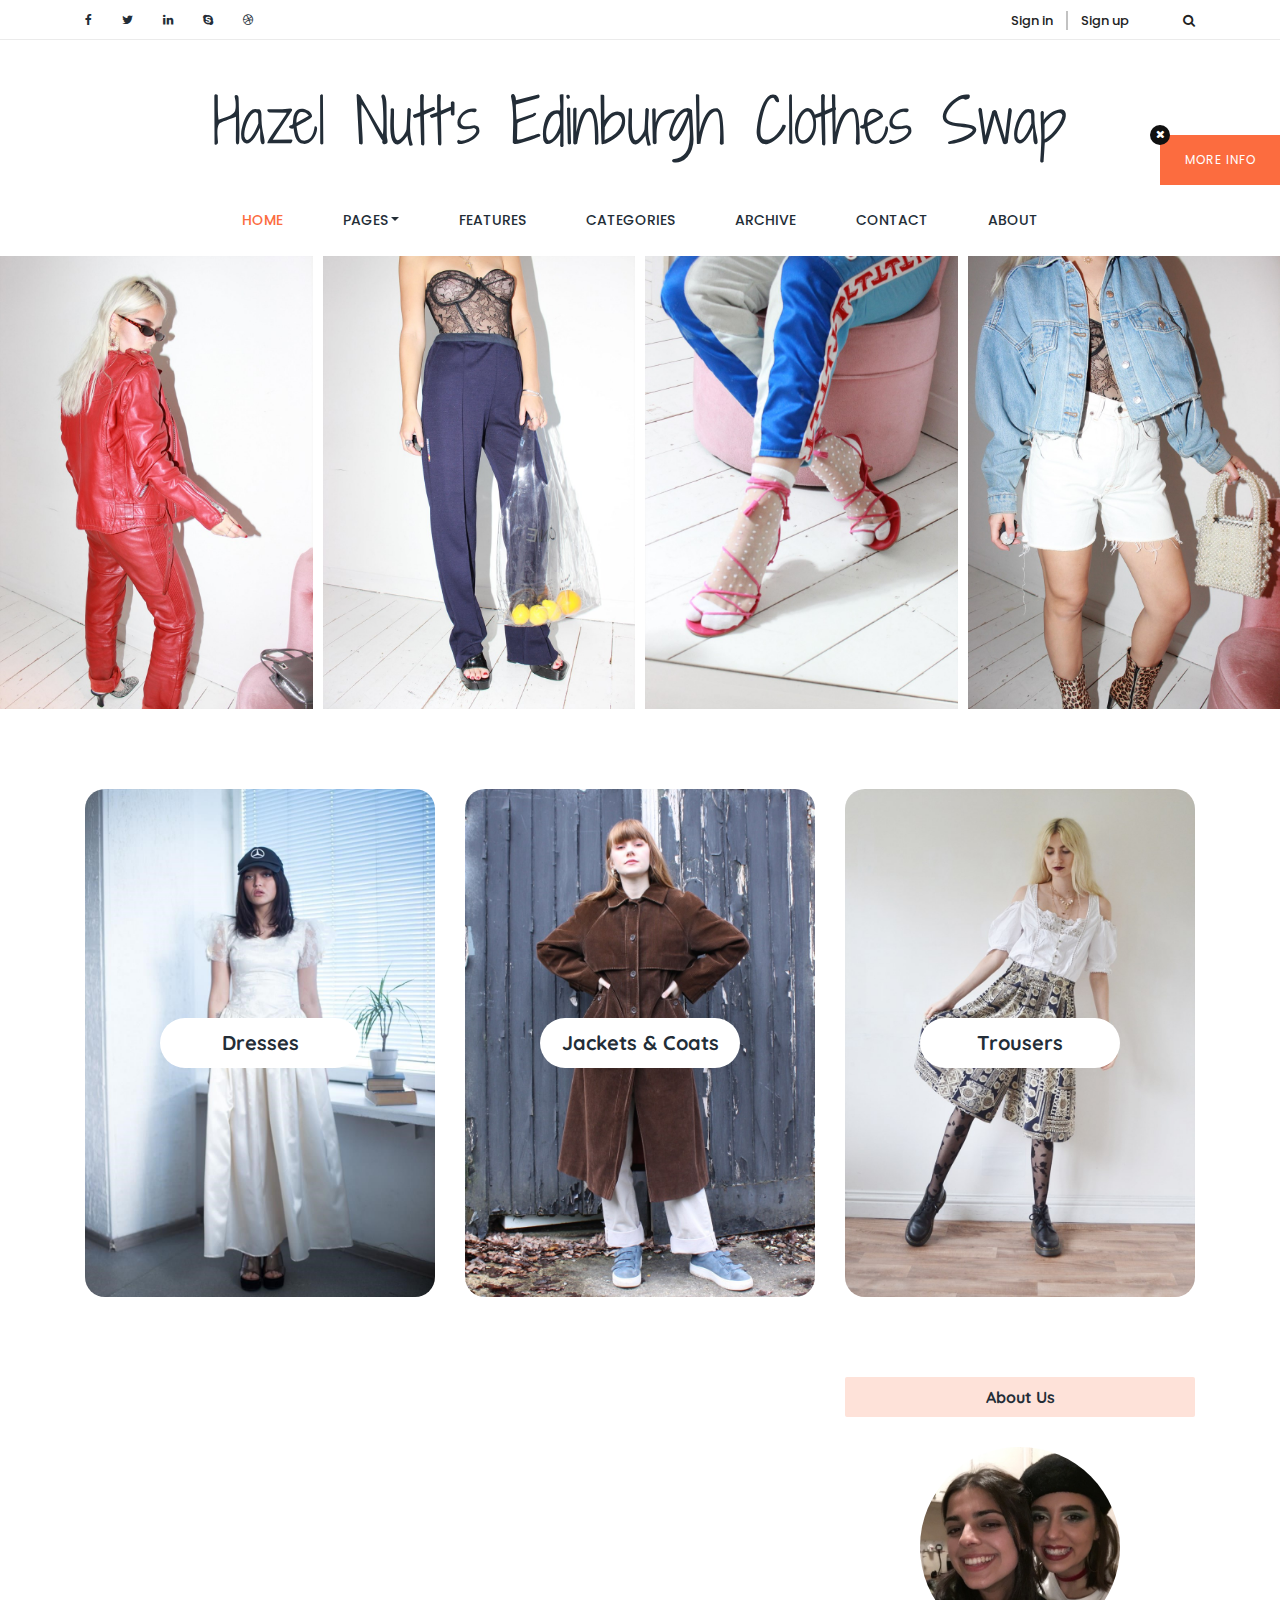
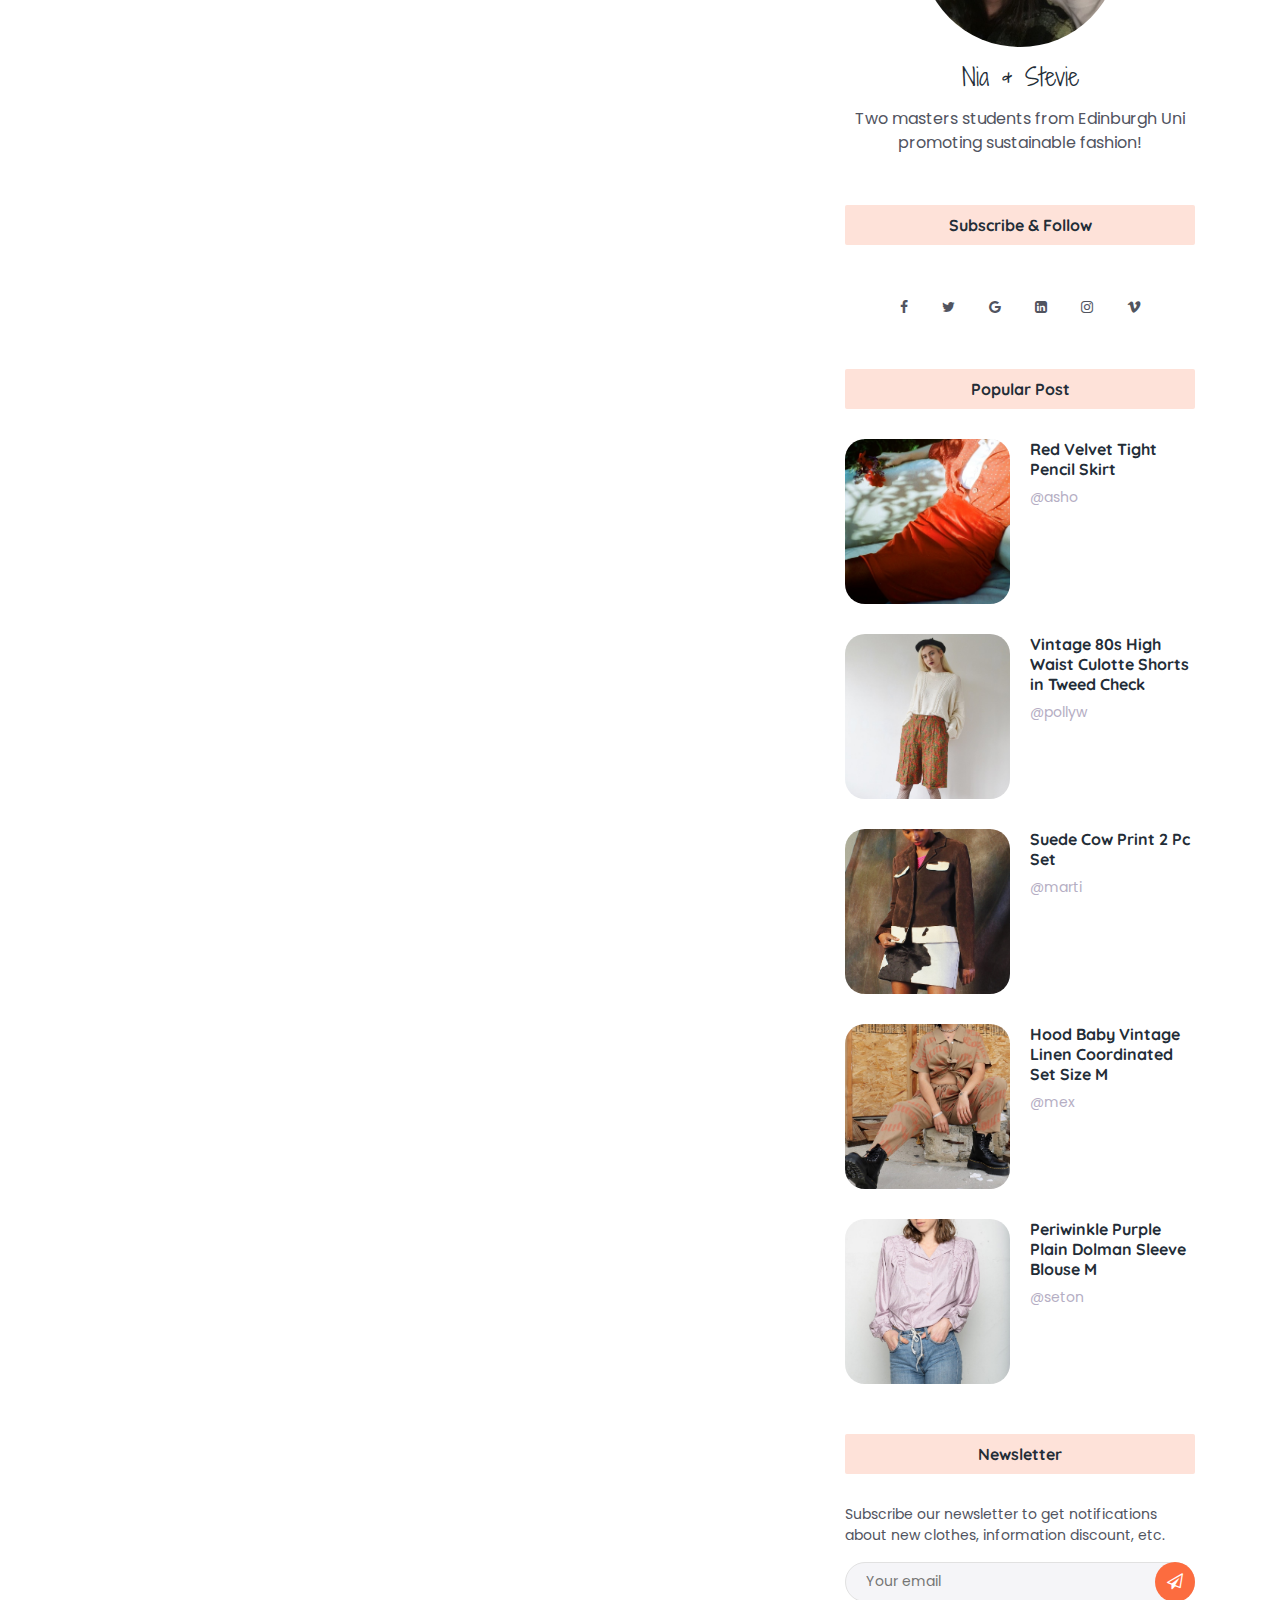
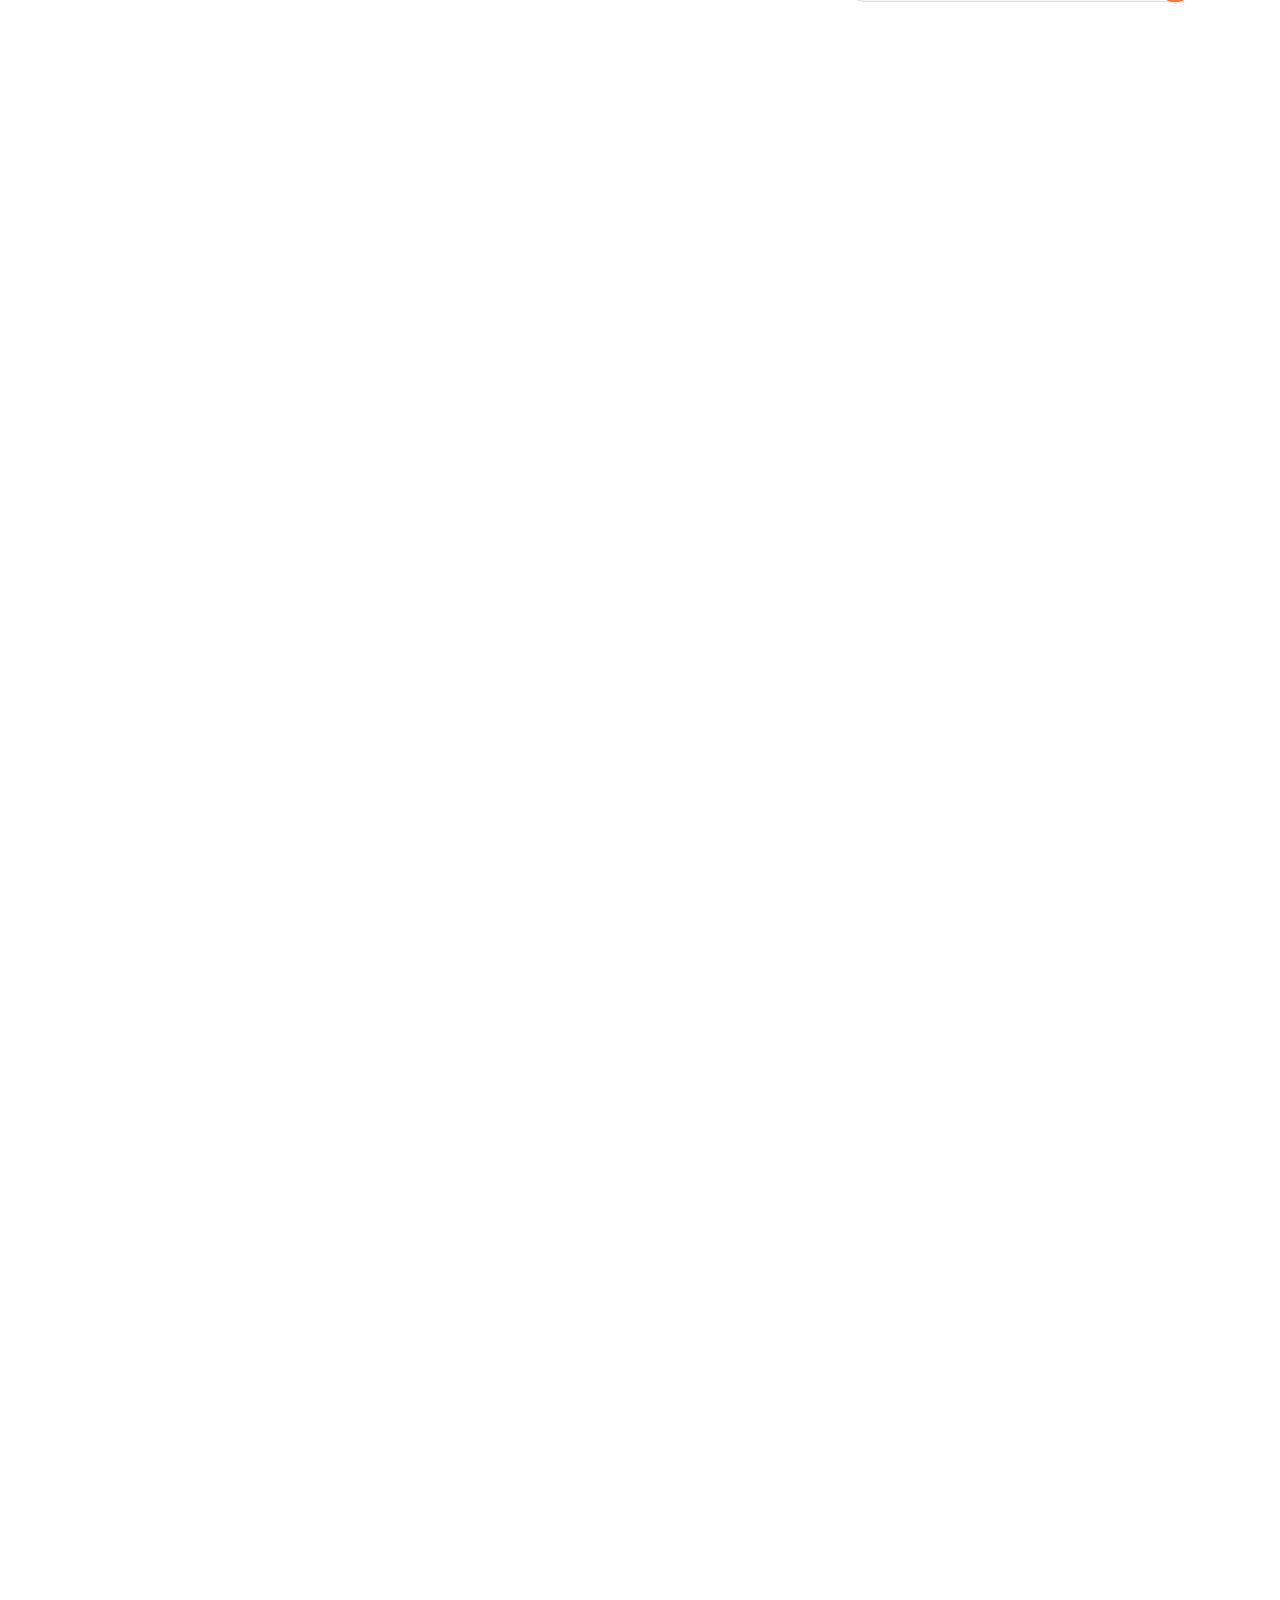
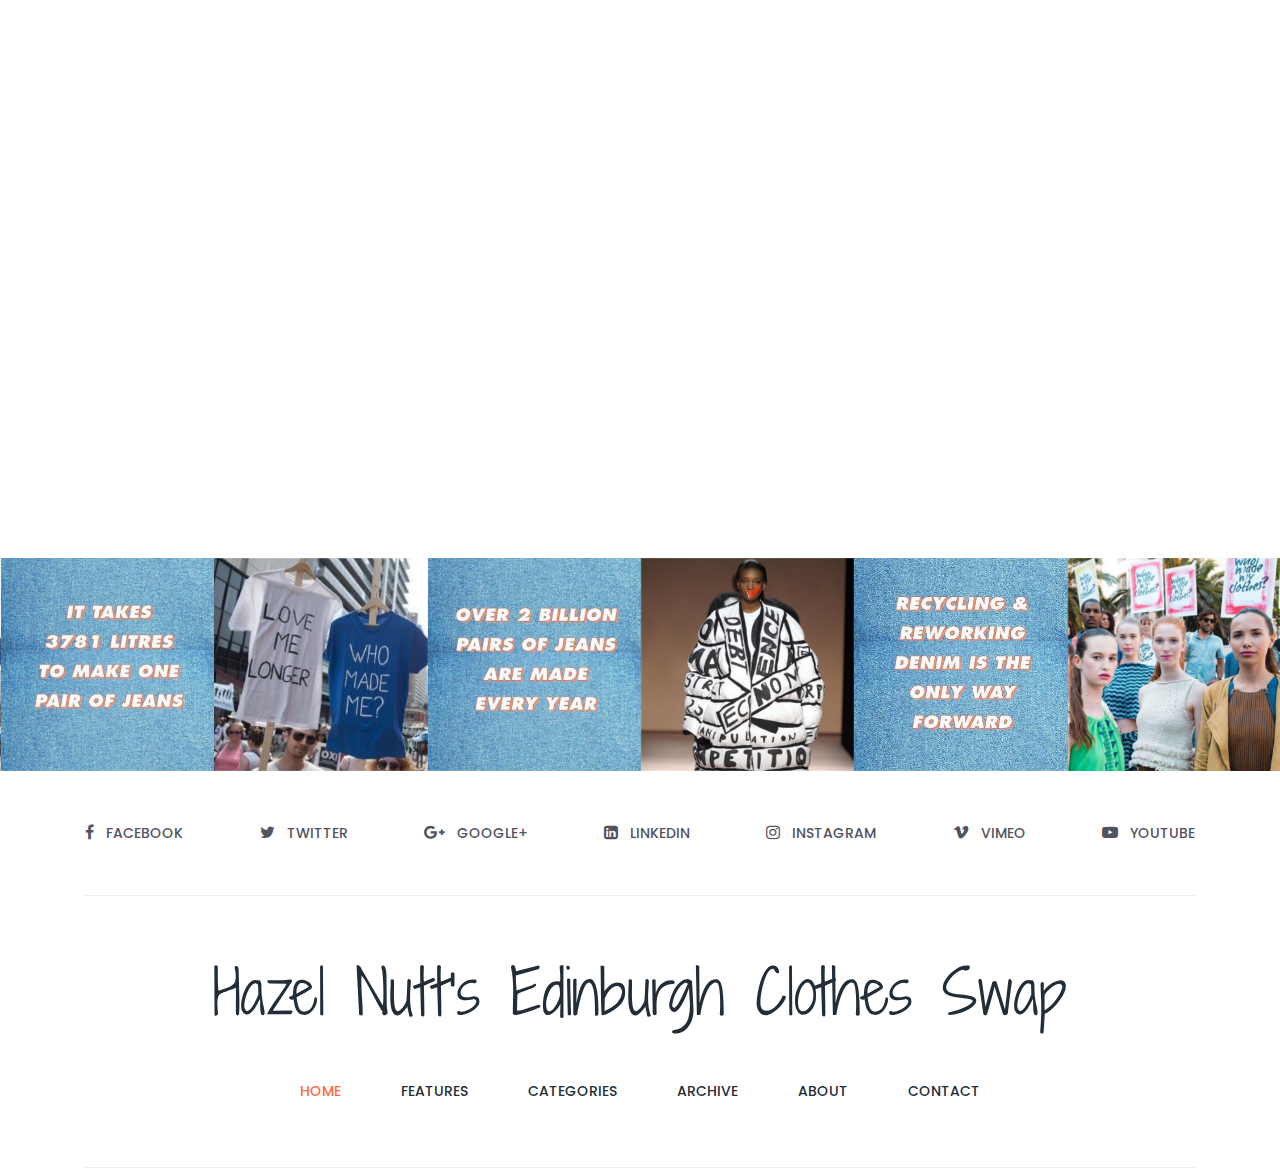
==== commit 2a7b361e: "Merge branch 'master' of https://github.com/steviedevine/group_project" ====
--- a/yummy-master/index.html
+++ b/yummy-master/index.html
@@ -15,7 +15,7 @@
     <link rel="icon" href="img/core-img/favicon.ico">
 
     <!-- Core Stylesheet -->
-    <link href="style.css" rel="stylesheet">
+    <link href="style_2.css" rel="stylesheet">
 
     <!-- Responsive CSS -->
     <link href="css/responsive/responsive.css" rel="stylesheet">
--- a/yummy-master/style_2.css
+++ b/yummy-master/style_2.css
@@ -0,0 +1,1489 @@
+/* ----------------------------------------------
+:: Template Name: Yummy Blog - Food Blog Template
+:: Template Author: Colorlib
+:: Template Author URI: https://colorlib.com
+:: Version: v1.0.0
+:: Last Updated: 11-13-2017
+---------------------------------------------- */
+
+/* -------- [Master Stylesheet] --------
+:: 1.0 Base CSS
+:: 2.0 Top Header Area CSS
+:: 3.0 Menu Area CSS
+:: 4.0 Wellcome Area CSS 
+:: 5.0 Top Feature Area CSS 
+:: 6.0 Blog Area CSS 
+:: 7.0 Instagram Area CSS 
+:: 8.0 Footer Social Area CSS 
+:: 9.0 Goole Map Area CSS
+:: 10.0 Sidebar Area CSS
+:: 11.0 Breadcumb Area CSS
+:: 12.0 Paginatio Area CSS
+:: 13.0 Contact Area CSS
+:: 14.0 Single Blog CSS
+----------------------------------- */
+
+/* ***** Fonts ***** */
+
+@import url('https://fonts.googleapis.com/css?family=Poppins:100,200,300,400,500,600,700|Quicksand:300,400,500,700|Shadows+Into+Light+Two');
+
+/* ***** Import CSS ***** */
+
+@import 'css/bootstrap/bootstrap.min.css';
+@import 'css/others/animate.css';
+@import 'css/others/magnific-popup.css';
+@import 'css/others/meanmenu.min.css';
+@import 'css/others/owl.carousel.min.css';
+@import 'css/others/font-awesome.min.css';
+@import 'css/others/pe-icon-7-stroke.css';
+
+/* --------------------
+:: 1.0 Base CSS
+-------------------- */
+
+* {
+    margin: 0;
+    padding: 0;
+}
+
+body {
+    font-family: 'Poppins', sans-serif;
+    position: relative;
+    z-index: auto;
+}
+
+h1,
+h2,
+h3,
+h4,
+h5,
+h6 {
+    font-family: 'Quicksand', sans-serif;
+    font-weight: 700;
+    color: #232d37;
+    line-height: 1.25;
+}
+
+p {
+    color: #51545f;
+    font-size: 16px;
+}
+
+.section_padding_100 {
+    padding-top: 100px;
+    padding-bottom: 100px;
+}
+
+.section_padding_100_70 {
+    padding-top: 100px;
+    padding-bottom: 70px;
+}
+
+.section_padding_50 {
+    padding-top: 50px;
+    padding-bottom: 50px;
+}
+
+.section_padding_50_20 {
+    padding-top: 50px;
+    padding-bottom: 20px;
+}
+
+.section_padding_150 {
+    padding-top: 150px;
+    padding-bottom: 150px;
+}
+
+.section_padding_200 {
+    padding-top: 200px;
+    padding-bottom: 200px;
+}
+
+.section_padding_80 {
+    margin-top: 80px;
+    margin-bottom: 80px;
+}
+
+.section_padding_80_50 {
+    padding-top: 80px;
+    padding-bottom: 50px;
+}
+
+.section_padding_30_80 {
+    padding-top: 30px;
+    padding-bottom: 80px;
+}
+
+.section_padding_80_0 {
+    padding-top: 80px;
+    padding-bottom: 0;
+}
+
+.section_padding_0_80 {
+    padding-top: 0;
+    padding-bottom: 80px;
+}
+
+img {
+    max-width: 100%;
+}
+
+.mt-15 {
+    margin-top: 15px;
+}
+
+.mt-30 {
+    margin-top: 30px;
+}
+
+.mt-40 {
+    margin-top: 40px;
+}
+
+.mt-50 {
+    margin-top: 50px;
+}
+
+.mt-100 {
+    margin-top: 100px;
+}
+
+.mt-150 {
+    margin-top: 150px;
+}
+
+.mr-15 {
+    margin-right: 15px;
+}
+
+.mr-30 {
+    margin-right: 30px;
+}
+
+.mr-50 {
+    margin-right: 50px;
+}
+
+.mr-100 {
+    margin-right: 100px;
+}
+
+.mb-15 {
+    margin-bottom: 15px;
+}
+
+.mb-30 {
+    margin-bottom: 30px;
+}
+
+.mb-50 {
+    margin-bottom: 50px;
+}
+
+.mb-100 {
+    margin-bottom: 100px;
+}
+
+.ml-15 {
+    margin-left: 15px;
+}
+
+.ml-30 {
+    margin-left: 30px;
+}
+
+.ml-50 {
+    margin-left: 50px;
+}
+
+.ml-100 {
+    margin-left: 100px;
+}
+
+ul,
+ol {
+    margin: 0;
+    padding: 0;
+}
+
+#scrollUp {
+    bottom: 55px;
+    font-size: 14px;
+    right: 50%;
+    width: 30px;
+    background-color: #fc6c3f;
+    color: #fff;
+    text-align: center;
+    height: 30px;
+    line-height: 30px;
+    border-radius: 50%;
+    margin-right: -15px;
+}
+
+a,
+a:hover,
+a:focus,
+a:active {
+    text-decoration: none;
+    -webkit-transition-duration: 500ms;
+    transition-duration: 500ms;
+    font-weight: 500;
+    outline: none;
+}
+
+li {
+    list-style: none;
+}
+
+.heading_text > p {
+    font-size: 16px;
+}
+
+.heading_text > h2 {
+    font-weight: 500;
+    color: #333;
+}
+
+.heading_text > h3 {
+    color: #b4b4b4;
+    font-size: 90px;
+    font-weight: 100;
+    margin: 0;
+}
+
+.font-shadow-into-light {
+    font-family: 'Shadows Into Light Two', cursive !important;
+}
+
+.yummy-table {
+    display: table;
+    height: 100%;
+    left: 0;
+    position: relative;
+    top: 0;
+    width: 100%;
+    z-index: 2;
+}
+
+.yummy-table-cell {
+    display: table-cell;
+    vertical-align: middle;
+}
+
+#preloader {
+    overflow: hidden;
+    background-color: #fff;
+    height: 100%;
+    left: 0;
+    position: fixed;
+    top: 0;
+    width: 100%;
+    z-index: 999999;
+}
+
+.yummy-load {
+    -webkit-animation: 2000ms linear 0s normal none infinite running yummy-load;
+    animation: 2000ms linear 0s normal none infinite running yummy-load;
+    background: transparent none repeat scroll 0 0;
+    border-color: #dddddd #dddddd #fc6c3f;
+    border-radius: 50%;
+    border-style: solid;
+    border-width: 3px;
+    height: 40px;
+    left: calc(50% - 20px);
+    position: relative;
+    top: calc(50% - 20px);
+    width: 40px;
+    z-index: 9;
+}
+
+@-webkit-keyframes yummy-load {
+    0% {
+        -webkit-transform: rotate(0deg);
+        transform: rotate(0deg);
+    }
+    100% {
+        -webkit-transform: rotate(360deg);
+        transform: rotate(360deg);
+    }
+}
+
+@keyframes yummy-load {
+    0% {
+        -webkit-transform: rotate(0deg);
+        transform: rotate(0deg);
+    }
+    100% {
+        -webkit-transform: rotate(360deg);
+        transform: rotate(360deg);
+    }
+}
+
+/* --------------------
+:: 2.0 Top Header Area CSS
+-------------------- */
+
+.top_header_area {
+    width: 100%;
+    height: 40px;
+    border-bottom: 1px solid #ebebeb;
+}
+
+.top_header_area .top_social_bar {
+    display: -webkit-box;
+    display: -ms-flexbox;
+    display: flex;
+    height: 40px;
+    -webkit-box-align: center;
+    -ms-flex-align: center;
+    align-items: center;
+}
+
+
+.top_header_area .top_social_bar > a {
+    font-size: 12px;
+    color: #232d37;
+    margin-right: 30px;
+}
+
+.top_header_area .top_social_bar > a:hover {
+    color: #fc6c3f;
+}
+
+.top_header_area .top_social_bar > a:last-of-type {
+    margin-right: 0;
+}
+
+.top_header_area .signup-search-area {
+    height: 40px;
+    position: relative;
+    z-index: 3;
+}
+
+.top_header_area .signup-search-area a {
+    font-size: 13px;
+    color: #222;
+}
+
+.top_header_area .signup-search-area .login a {
+    margin-right: 13px;
+    border-right: 2px solid #c2c2c2;
+    padding-right: 13px;
+}
+
+.top_header_area .signup-search-area .search_button {
+    margin-left: 54px;
+}
+
+#searchBtn {
+    position: relative;
+    z-index: 8;
+}
+
+.search-hidden-form {
+    position: absolute;
+    width: 100%;
+    z-index: 4;
+    height: 100%;
+    top: 0;
+    left: 0;
+    right: 0;
+    bottom: 0;
+    -webkit-transition-duration: 500ms;
+    transition-duration: 500ms;
+    opacity: 0;
+    -ms-filter: "progid:DXImageTransform.Microsoft.Alpha(Opacity=0)";
+    font-size: 12px;
+}
+
+.search-hidden-form.search-form-open {
+    z-index: 18;
+    opacity: 1;
+    -ms-filter: "progid:DXImageTransform.Microsoft.Alpha(Opacity=100)";
+}
+
+.search-hidden-form #search-anything {
+    width: 100%;
+    height: 30px;
+    border: 1px solid #ddd;
+    top: 5px;
+    position: relative;
+    padding: 5px 10px;
+}
+
+.search-hidden-form span {
+    line-height: 30px;
+    width: 30px;
+    height: 30px;
+    position: absolute;
+    display: block;
+    text-align: center;
+    top: 5px;
+    right: 0;
+    border: 1px solid #ddd;
+    color: #888;
+    cursor: pointer;
+    z-index: 5;
+    font-size: 13px;
+    border-left: none;
+    -webkit-transition-duration: 500ms;
+    transition-duration: 500ms;
+}
+
+.search-hidden-form span:hover {
+    color: #000;
+}
+
+/* --------------------
+:: 3.0 Menu Area CSS
+-------------------- */
+
+.logo_area .yummy-logo {
+    font-family: 'Shadows Into Light Two', cursive;
+    font-size: 60px;
+    margin-bottom: 0;
+    padding: 35px 0 20px 0;
+    display: inline-block;
+    color: #232d37;
+}
+
+.navbar.navbar-expand-lg {
+    padding: 0;
+}
+
+.navbar.navbar-expand-lg .navbar-nav .nav-link {
+    padding: 25px 30px;
+    color: #232d37;
+    text-transform: uppercase;
+    font-size: 14px;
+}
+
+.navbar.navbar-expand-lg .navbar-nav .nav-link:hover,
+.navbar.navbar-expand-lg .navbar-nav .active .nav-link {
+    color: #fc6c3f;
+}
+
+.dropdown-item {
+    font-weight: 500;
+    color: #232d37;
+    font-size: 14px;
+    text-transform: uppercase;
+}
+
+.dropdown-item:focus,
+.dropdown-item:hover {
+    color: #fc6c3f;
+    text-decoration: none;
+    background-color: #f8f9fa;
+}
+
+/* --------------------
+:: 4.0 Wellcome Area CSS 
+-------------------- */
+
+.welcome-single-slide {
+    position: relative;
+    z-index: 1;
+    overflow: hidden
+}
+
+.welcome-single-slide .project_title a > h5 {
+    color: #ffffff;
+    font-size: 24px;
+    font-weight: 700;
+    margin-bottom: 0;
+}
+
+.welcome-single-slide .project_title {
+    position: absolute;
+    content: "";
+    bottom: -300px;
+    left: 0;
+    z-index: 3;
+    background: rgba(252, 108, 63, 0.7);
+    padding: 30px;
+    width: 100%;
+    height: auto;
+    -webkit-transition-duration: 750ms;
+    transition-duration: 750ms;
+}
+
+.welcome-single-slide:hover .project_title {
+    bottom: 0;
+}
+
+.welcome-single-slide .post-date-commnents a {
+    font-size: 14px;
+    font-weight: 400;
+    color: #fff;
+    position: relative;
+    z-index: 1;
+    margin-bottom: 10px;
+}
+
+.welcome-single-slide .post-date-commnents a:hover {
+    color: rgba(255, 255, 255, 0.9);
+}
+
+
+.welcome-single-slide .post-date-commnents a:first-child {
+    margin-right: 30px;
+}
+
+.welcome-single-slide .post-date-commnents a:first-child:after {
+    width: 2px;
+    height: 80%;
+    content: '';
+    position: absolute;
+    top: 10%;
+    right: -14px;
+    z-index: 2;
+    background-color: #fff;
+}
+
+
+.welcome-post-sliders {
+    position: relative;
+    z-index: 1;
+}
+
+.welcome-post-sliders .owl-prev {
+    position: absolute;
+    width: 10%;
+    background-color: transparent;
+    height: 100%;
+    top: 0;
+    left: 0;
+    cursor: url(img/core-img/back.png), auto !important;
+    z-index: 9;
+}
+
+.welcome-post-sliders .owl-next {
+    position: absolute;
+    width: 10%;
+    background-color: transparent;
+    height: 100%;
+    top: 0;
+    right: 0;
+    cursor: url(img/core-img/next.png), auto !important;
+}
+
+/* --------------------
+:: 5.0 Top Feature Area CSS 
+-------------------- */
+
+.categories_area {
+    padding: 80px 0 50px 0;
+}
+
+.single_catagory {
+    position: relative;
+    z-index: 1;
+    margin-bottom: 30px;
+}
+
+.single_catagory img {
+    border-radius: 20px;
+}
+
+.catagory-title {
+    width: 200px;
+    height: 50px;
+    background-color: #fff;
+    position: absolute;
+    top: 50%;
+    text-align: center;
+    border-radius: 30px;
+    left: 50%;
+    -webkit-transform: translate(-50%, -50%);
+    transform: translate(-50%, -50%);
+    -webkit-transition-duration: 500ms;
+    transition-duration: 500ms;
+}
+
+.single_catagory:hover .catagory-title {
+    background-color: #fc6c3f;
+}
+
+.catagory-title a > h5 {
+    margin-bottom: 0;
+    line-height: 50px;
+    -webkit-transition-duration: 500ms;
+    transition-duration: 500ms;
+}
+
+.single_catagory:hover .catagory-title a > h5 {
+    color: #fff;
+}
+
+/* --------------------
+:: 6.0 Blog Area CSS 
+-------------------- */
+
+.post-thumb img {
+    border-radius: 30px;
+    margin-bottom: 30px;
+}
+
+.post-meta {
+    -webkit-box-align: center;
+    -ms-flex-align: center;
+    -ms-grid-row-align: center;
+    align-items: center;
+    -webkit-box-pack: justify;
+    -ms-flex-pack: justify;
+    justify-content: space-between;
+}
+
+.post-author a,
+.post-date a,
+.post-favourite a,
+.post-comments a,
+.post-share a {
+    color: #b5aec4;
+    font-size: 14px;
+}
+
+.post-author a:hover,
+.post-date a:hover,
+.post-favourite a:hover,
+.post-comments a:hover,
+.post-share a:hover {
+    color: #000;
+}
+
+.post-favourite a,
+.post-comments a {
+    margin-right: 15px;
+}
+
+.post-author a {
+    margin-right: 30px;
+    position: relative;
+    z-index: 1;
+}
+
+.post-author a:after {
+    width: 2px;
+    height: 60%;
+    content: '';
+    position: absolute;
+    top: 20%;
+    right: -14px;
+    z-index: 2;
+    background-color: #b5aec4;
+}
+
+.single-post {
+    margin-bottom: 30px;
+}
+
+.single-post h2,
+.single-post h4 {
+    margin: 10px 0;
+    color: #232d37;
+    -webkit-transition-duration: 500ms;
+    transition-duration: 500ms;
+    text-transform: capitalize;
+}
+
+.single-post h2:hover,
+.single-post h4:hover {
+    color: #fc6c3f;
+}
+
+.single-post p {
+    color: #51545f;
+}
+
+.single-post .read-more {
+    font-size: 12px;
+    color: #b5aeba;
+    display: inline-block;
+    border: 1px solid #ebebeb;
+    border-radius: 30px;
+    height: 40px;
+    min-width: 170px;
+    line-height: 40px;
+    text-align: center;
+}
+
+
+.single-post .read-more:hover {
+    color: #000;
+    border: 1px solid #000;
+}
+
+/* List Blog Area CSS */
+
+.list-blog.single-post .post-thumb,
+.list-blog.single-post .post-content {
+    -ms-flex-preferred-size: 50%;
+    flex-basis: 50%;
+    margin-right: 15px;
+}
+
+.list-blog.single-post .post-content {
+    margin-right: 0;
+    margin-left: 15px;
+    margin-bottom: 30px;
+}
+
+.list-blog.single-post {
+    margin-bottom: 30px;
+    border-bottom: 1px solid #ebebeb;
+}
+
+.blog_area .col-12:last-of-type .list-blog.single-post {
+    margin-bottom: 0;
+    border-bottom: none;
+}
+
+.blog_area .col-12:last-of-type .list-blog.single-post .post-thumb img {
+    margin-bottom: 0;
+}
+
+/* --------------------
+:: 7.0 Instagram Area CSS 
+-------------------- */
+
+.instagram_gallery_item {
+    position: relative;
+    z-index: 1;
+}
+
+.instagram_gallery_item img {
+    -webkit-transition-duration: 500ms;
+    transition-duration: 500ms;
+    width: 100%;
+}
+
+.instagram_gallery_item .hover_overlay {
+    background: rgba(252, 108, 63, 0.7);
+    height: 100%;
+    left: 0;
+    opacity: 0;
+    -ms-filter: "progid:DXImageTransform.Microsoft.Alpha(Opacity=0)";
+    position: absolute;
+    top: 0;
+    -webkit-transition-duration: 500ms;
+    transition-duration: 500ms;
+    width: 100%;
+    z-index: 5;
+}
+
+.instagram_gallery_item:hover .hover_overlay {
+    opacity: 1;
+    -ms-filter: "progid:DXImageTransform.Microsoft.Alpha(Opacity=100)";
+}
+
+.instagram_gallery_item .follow-me a {
+    font-size: 16px;
+    color: #fff;
+    font-weight: 400;
+}
+
+.instargram_area {
+    position: relative;
+    z-index: 1;
+}
+
+.instargram_area .owl-prev {
+    position: absolute;
+    width: 10%;
+    background-color: transparent;
+    height: 100%;
+    top: 0;
+    left: 0;
+    cursor: url(img/core-img/back.png), auto !important;
+    z-index: 9;
+}
+
+.instargram_area .owl-next {
+    position: absolute;
+    width: 10%;
+    background-color: transparent;
+    height: 100%;
+    top: 0;
+    right: 0;
+    cursor: url(img/core-img/next.png), auto !important;
+}
+
+
+/* --------------------
+:: 8.0 Footer Social Area CSS 
+-------------------- */
+
+.footer-social-area {
+    border-bottom: 1px solid #eeeeee;
+    padding: 50px 0;
+    -webkit-box-pack: justify;
+    -ms-flex-pack: justify;
+    justify-content: space-between
+}
+
+.single-icon > a {
+    color: #51545f;
+    font-size: 14px;
+    font-weight: 500;
+    text-transform: uppercase;
+}
+
+.single-icon > a:hover {
+    color: #fc6c3f;
+}
+
+.single-icon > a > i {
+    font-size: 16px;
+    padding-right: 12px;
+}
+
+.footer-content {
+    padding: 50px 0 65px 0;
+    border-bottom: 1px solid #eeeeee;
+}
+
+.footer-logo-area .yummy-logo {
+    font-family: 'Shadows Into Light Two', cursive;
+    font-size: 60px;
+    margin-bottom: 0;
+    padding: 0 0 20px 0;
+    display: inline-block;
+    color: #232d37;
+}
+
+.copy_right_text {
+    width: 100%;
+    height: 70px;
+    display: -webkit-box;
+    display: -ms-flexbox;
+    display: flex;
+    -webkit-box-align: center;
+    -ms-flex-align: center;
+    align-items: center;
+    -webkit-box-pack: center;
+    -ms-flex-pack: center;
+    justify-content: center
+}
+
+.copy_right_text > p {
+    font-size: 14px;
+    color: #b5aec4;
+    margin-bottom: 0;
+}
+
+.footer_area .navbar.navbar-expand-lg .navbar-nav .nav-link {
+    padding-bottom: 0;
+}
+
+/* --------------------
+:: 9.0 Goole Map Area CSS
+-------------------- */
+
+#googleMap {
+    height: 620px;
+    width: 100%;
+}
+
+
+/* --------------------
+:: 10.0 Sidebar Area CSS
+-------------------- */
+
+/* About me */
+
+.single-widget-area {
+    margin-bottom: 50px;
+}
+
+.widget-title > h6 {
+    background: #fee2d9;
+    height: 40px;
+    width: 100%;
+    line-height: 40px;
+    border-radius: 2px;
+    margin-bottom: 30px;
+}
+
+.about-me-widget-thumb img {
+    height: 200px;
+    width: 200px;
+    margin: auto;
+    border-radius: 50%;
+}
+
+.about-me-widget h4 {
+    margin: 15px 0;
+    font-weight: 400;
+}
+
+.about-me-widget p {
+    color: #51545f;
+    margin-bottom: 0;
+}
+
+/* subscribe_follow_area */
+
+.subscribe-link > a {
+    font-size: 14px;
+    color: #51545f;
+    padding: 0 15px;
+}
+
+.subscribe-link > a:hover {
+    color: #fc6c3f;
+}
+
+.subscribe-link {
+    padding-top: 20px;
+}
+
+/* popular post */
+
+.popular-post-widget .single-populer-post img {
+    margin-right: 10px;
+    border-radius: 20px;
+    margin-bottom: 30px;
+    -ms-flex-item-align: center;
+    align-self: center;
+}
+
+.popular-post-widget .single-populer-post:last-of-type img {
+    margin-bottom: 0;
+}
+
+.popular-post-widget .single-populer-post img {
+    width: calc(50% - 10px);
+}
+
+.popular-post-widget .single-populer-post img,
+.popular-post-widget .single-populer-post .post-content {
+    -ms-flex-preferred-size: 50%;
+    flex-basis: 50%;
+}
+
+.popular-post-widget .single-populer-post .post-content {
+    margin-left: 10px;
+}
+
+.popular-post-widget .single-populer-post .post-content > p {
+    font-size: 14px;
+    color: #b5aec4;
+    font-weight: 400;
+    margin-bottom: 0;
+}
+
+/* Add Widget */
+
+.add-widget .add-widget-area {
+    position: relative;
+    z-index: 1;
+}
+
+.add-widget .add-widget-area img {
+    border-radius: 30px;
+}
+
+.add-widget .add-widget-area:before {
+    position: absolute;
+    width: 100%;
+    height: 100%;
+    left: 0;
+    top: 0;
+    content: '';
+    background-color: rgba(30, 29, 29, 0.8);
+    z-index: 1;
+    border-radius: 30px
+}
+
+.add-widget .add-text {
+    position: absolute;
+    width: 100%;
+    height: 100%;
+    top: 0;
+    left: 0;
+    z-index: 5;
+}
+
+.add-widget .add-text h2,
+.add-widget .add-text p {
+    color: #fff;
+}
+
+.add-widget .add-text p {
+    font-size: 14px;
+}
+
+.add-widget .add-text a {
+    min-width: 130px;
+    height: 40px;
+    border: 1px solid #fc6c3f;
+    color: #fc6c3f;
+    font-size: 12px;
+    display: inline-block;
+    text-transform: uppercase;
+    border-radius: 30px;
+    line-height: 40px;
+}
+
+.add-widget .add-text a:hover {
+    border: 1px solid #fc6c3f;
+    color: #fff;
+    background-color: #fc6c3f;
+}
+
+/* Newsletter Widget CSS */
+
+.newsletter-widget p {
+    font-size: 14px;
+}
+
+.newsletter-form {
+    position: relative;
+    z-index: 1;
+}
+
+.newsletter-form input {
+    width: 100%;
+    height: 40px;
+    background-color: #f5f5f8;
+    border: 1px solid #e1e1e1;
+    border-radius: 30px;
+    padding: 0 20px;
+    font-size: 14px;
+    color: #b5aec4;
+}
+
+.newsletter-form button {
+    width: 40px;
+    height: 40px;
+    background-color: #fc6c3f;
+    border: none;
+    color: #fff;
+    border-radius: 30px;
+    position: absolute;
+    right: 0;
+    top: 0;
+    z-index: 9;
+    cursor: pointer;
+}
+
+/* --------------------
+:: 11.0 Breadcumb Area CSS
+-------------------- */
+
+.breadcumb-area {
+    width: 100%;
+    height: 200px;
+    background-position: center center;
+    background-size: cover;
+    position: relative;
+    z-index: 1;
+}
+
+.breadcumb-area:after {
+    width: 100%;
+    height: 100%;
+    position: absolute;
+    content: '';
+    top: 0;
+    left: 0;
+    background-color: rgba(35, 45, 55, 0.7);
+    z-index: -1;
+}
+
+.breadcumb-area .bradcumb-title h2 {
+    font-size: 48px;
+    color: #fff;
+}
+
+.breadcumb-nav .breadcrumb {
+    padding: 0;
+    margin-bottom: 0;
+    list-style: none;
+    background-color: transparent;
+    border-radius: .25rem;
+    margin-top: 30px;
+}
+
+.breadcumb-nav .breadcrumb .breadcrumb-item a {
+    color: #232d37;
+    font-size: 16px;
+}
+
+.breadcrumb-item + .breadcrumb-item:before {
+    content: "\f105";
+    font-family: 'FontAwesome'
+}
+
+/* --------------------
+:: 12.0 Paginatio Area CSS
+-------------------- */
+
+.pagination-area {
+    -webkit-box-pack: justify;
+    -ms-flex-pack: justify;
+    justify-content: space-between;
+    -webkit-box-align: center;
+    -ms-flex-align: center;
+    -ms-grid-row-align: center;
+    align-items: center;
+}
+
+.pagination-area .pagination .page-link {
+    color: #51545f;
+    margin: 0 2.5px;
+}
+
+.pagination-area .pagination .page-item.active .page-link,
+.pagination-area .pagination .page-link:focus,
+.pagination-area .pagination .page-link:hover {
+    color: #fff;
+    background-color: #fc6c3f;
+    border-color: transparent;
+}
+
+.pagination-area .page-status p,
+.contact-info-area .single-contact-info p {
+    margin-bottom: 0;
+}
+
+/* --------------------
+:: 13.0 Contact Area CSS
+-------------------- */
+
+.contact-form .form-control,
+.comment-form .form-control {
+    border: 1px solid #ebebeb;
+    height: 50px;
+}
+
+.contact-form .form-control:focus,
+.comment-form .form-control:focus {
+    border: 1px solid #000;
+}
+
+.contact-form textarea.form-control,
+.comment-form textarea.form-control {
+    height: 130px;
+}
+
+.contact-btn {
+    margin-top: 50px;
+    width: 160px;
+    height: 40px;
+    font-size: 12px;
+    text-transform: uppercase;
+    font-weight: 500;
+    color: #fff;
+    background-color: #fc6c3f;
+    border-radius: 30px;
+}
+
+.contact-btn:hover {
+    color: #fff;
+    background-color: #d43f10;
+}
+
+.contact-form-sidebar {
+    background-size: cover;
+    background-position: center center;
+}
+
+/* -------------------- 
+:: 14.0 Single Blog CSS
+-------------------- */
+
+.single-post-share-info a {
+    width: 30px;
+    display: block;
+    height: 30px;
+    background-color: #ddd;
+    border-radius: 50%;
+    text-align: center;
+    color: #fff;
+    font-size: 14px;
+    margin-bottom: 20px;
+}
+
+.single-post-share-info a i {
+    line-height: 30px;
+}
+
+.single-post-share-info a.facebook {
+    background-color: #4c65a8;
+}
+
+
+.single-post-share-info a.facebook:hover {
+    background-color: #3555ac;
+}
+
+.single-post-share-info a.twitter {
+    background-color: #41a1f6;
+}
+
+.single-post-share-info a.twitter:hover {
+    background-color: #087ee6;
+}
+
+.single-post-share-info a.googleplus {
+    background-color: #f43535;
+}
+
+.single-post-share-info a.googleplus:hover {
+    background-color: #e20707;
+}
+
+.single-post-share-info a.instagram {
+    background-color: #8f6247;
+}
+
+.single-post-share-info a.instagram:hover {
+    background-color: #6d4025;
+}
+
+.single-post-share-info a.pinterest {
+    background-color: #f0c605;
+}
+
+.single-post-share-info a.pinterest:hover {
+    background-color: #a88c0a;
+}
+
+.yummy-blockquote {
+    padding-left: 30px;
+    border-left: 2px solid #fc6c3f;
+}
+
+.yummy-blockquote h5 {
+    font-size: 18px;
+}
+
+.yummy-blockquote h6 {
+    font-size: 14px;
+    text-transform: uppercase;
+}
+
+.br-30 {
+    border-radius: 30px !important;
+}
+
+.single_blog_area ul li {
+    position: relative;
+    z-index: 1;
+    color: #51545f;
+    margin-bottom: 15px;
+    padding-left: 30px;
+}
+
+.single_blog_area ul li:before {
+    position: absolute;
+    content: '\f111';
+    left: 0;
+    top: 5px;
+    font-family: 'FontAwesome';
+    font-size: 8px;
+    color: #fc6c3f;
+}
+
+.tags-area {
+    border-bottom: 1px solid #ebebeb;
+    padding-bottom: 30px;
+}
+
+.tags-area a {
+    color: #292f3b;
+    padding: 5px 20px;
+    text-transform: uppercase;
+    font-size: 12px;
+    background-color: #ebebeb;
+    display: inline-block;
+    margin-bottom: 3px;
+}
+
+.tags-area a:hover {
+    color: #fff;
+    background-color: #fc6c3f;
+}
+
+.related-post-area {
+    border-bottom: 1px solid #ebebeb;
+}
+
+.related-post-area .single-post {
+    margin-bottom: 0;
+}
+
+.related-post-slider .post-content h6 {
+    line-height: 1.5;
+    margin-bottom: 0;
+}
+
+.related-post-slider .post-thumb img {
+    margin-bottom: 10px;
+}
+
+.related-post-slider .owl-prev,
+.related-post-slider .owl-next {
+    position: absolute;
+    top: -60px;
+    border: 1px solid #ebebeb;
+    width: 30px;
+    height: 30px;
+    line-height: 30px;
+    text-align: center;
+    right: 30px;
+    background-color: #fff;
+}
+
+.related-post-slider .owl-next {
+    right: 0;
+}
+
+.comment_area {
+    border-bottom: 1px solid #ebebeb;
+}
+
+.single_comment_area {
+    position: relative;
+    z-index: 1;
+}
+
+.single_comment_area:after {
+    position: absolute;
+    width: 1px;
+    height: 90%;
+    background-color: #ebebeb;
+    left: 100px;
+    top: 0;
+    z-index: 2;
+    content: ''
+}
+
+.single_comment_area ol li.single_comment_area {
+    margin-left: 130px;
+}
+
+
+.single_comment_area ol li.single_comment_area:after {
+    display: none;
+}
+
+
+.comment-wrapper {
+    margin-bottom: 30px;
+}
+
+.comment-wrapper .comment-author {
+    width: 70px;
+    height: 70px;
+    border-radius: 50%;
+    margin-right: 60px;
+}
+
+.single_comment_area ol li.single_comment_area .comment-wrapper .comment-author {
+    margin-right: 30px;
+}
+
+.comment-wrapper .comment-author img {
+    width: 100%;
+    height: 100%;
+    border-radius: 50%;
+}
+
+.comment-wrapper .comment-content {
+    -webkit-box-flex: 1;
+    -ms-flex: 1;
+    flex: 1;
+}
+
+.comment-wrapper .comment-date {
+    font-size: 12px;
+    text-transform: uppercase;
+    letter-spacing: 1px;
+}
+
+.comment-wrapper .comment-content h5 {
+    font-size: 18px;
+    margin: 5px 0;
+}
+
+.comment-wrapper .comment-content a {
+    min-width: 80px;
+    height: 30px;
+    border: 1px solid #ebebeb;
+    line-height: 30px;
+    font-size: 12px;
+    text-align: center;
+    color: #232d37;
+    display: inline-block;
+}
+
+.comment-wrapper .comment-content a.active {
+    color: #fff;
+    background-color: #fc6c3f;
+}
+
+/* Bg Pattern */
+.bg-pattern {
+    background-attachment: fixed;
+    background-position: center center;
+    background-image: url(img/bg-img/bg-pattern.jpg);
+    position: relative;
+    background-size: cover;
+    z-index: 1;
+}
+.bg-pattern:after {
+    position: absolute;
+    width: 100%;
+    height: 100%;
+    left: 0;
+    top: 0;
+    content: '';
+    background-color: rgba(255, 255, 255, 0.95);
+    z-index: -1;
+}
+
+#pattern-switcher {
+	width: 120px;
+	background-color: #fc6c3f;
+	position: fixed;
+	top: 15%;
+	z-index: 9999;
+	cursor: pointer;
+	height: 50px;
+    right: 0;
+    color: #fff;
+	font-size: 12px;
+	line-height: 50px;
+	text-align: center;
+	text-transform: uppercase;
+    letter-spacing: 1px;
+    -webkit-transition-duration: 500ms;
+            transition-duration: 500ms;
+}
+
+#pattern-switcher.pattern-remove {
+    right: -200px;
+}
+
+#pattern-switcher:hover {
+	background-color: #e3410e;
+}
+
+#patter-close > i {
+	position: fixed;
+	width: 20px;
+	height: 20px;
+	background-color: #111;
+	font-size: 11px;
+	line-height: 20px;
+	border-radius: 50%;
+	right: 110px;
+	top: calc(15% - 10px);
+	text-align: center;
+	z-index: 99999;
+	color: #fff;
+	cursor: pointer;
+}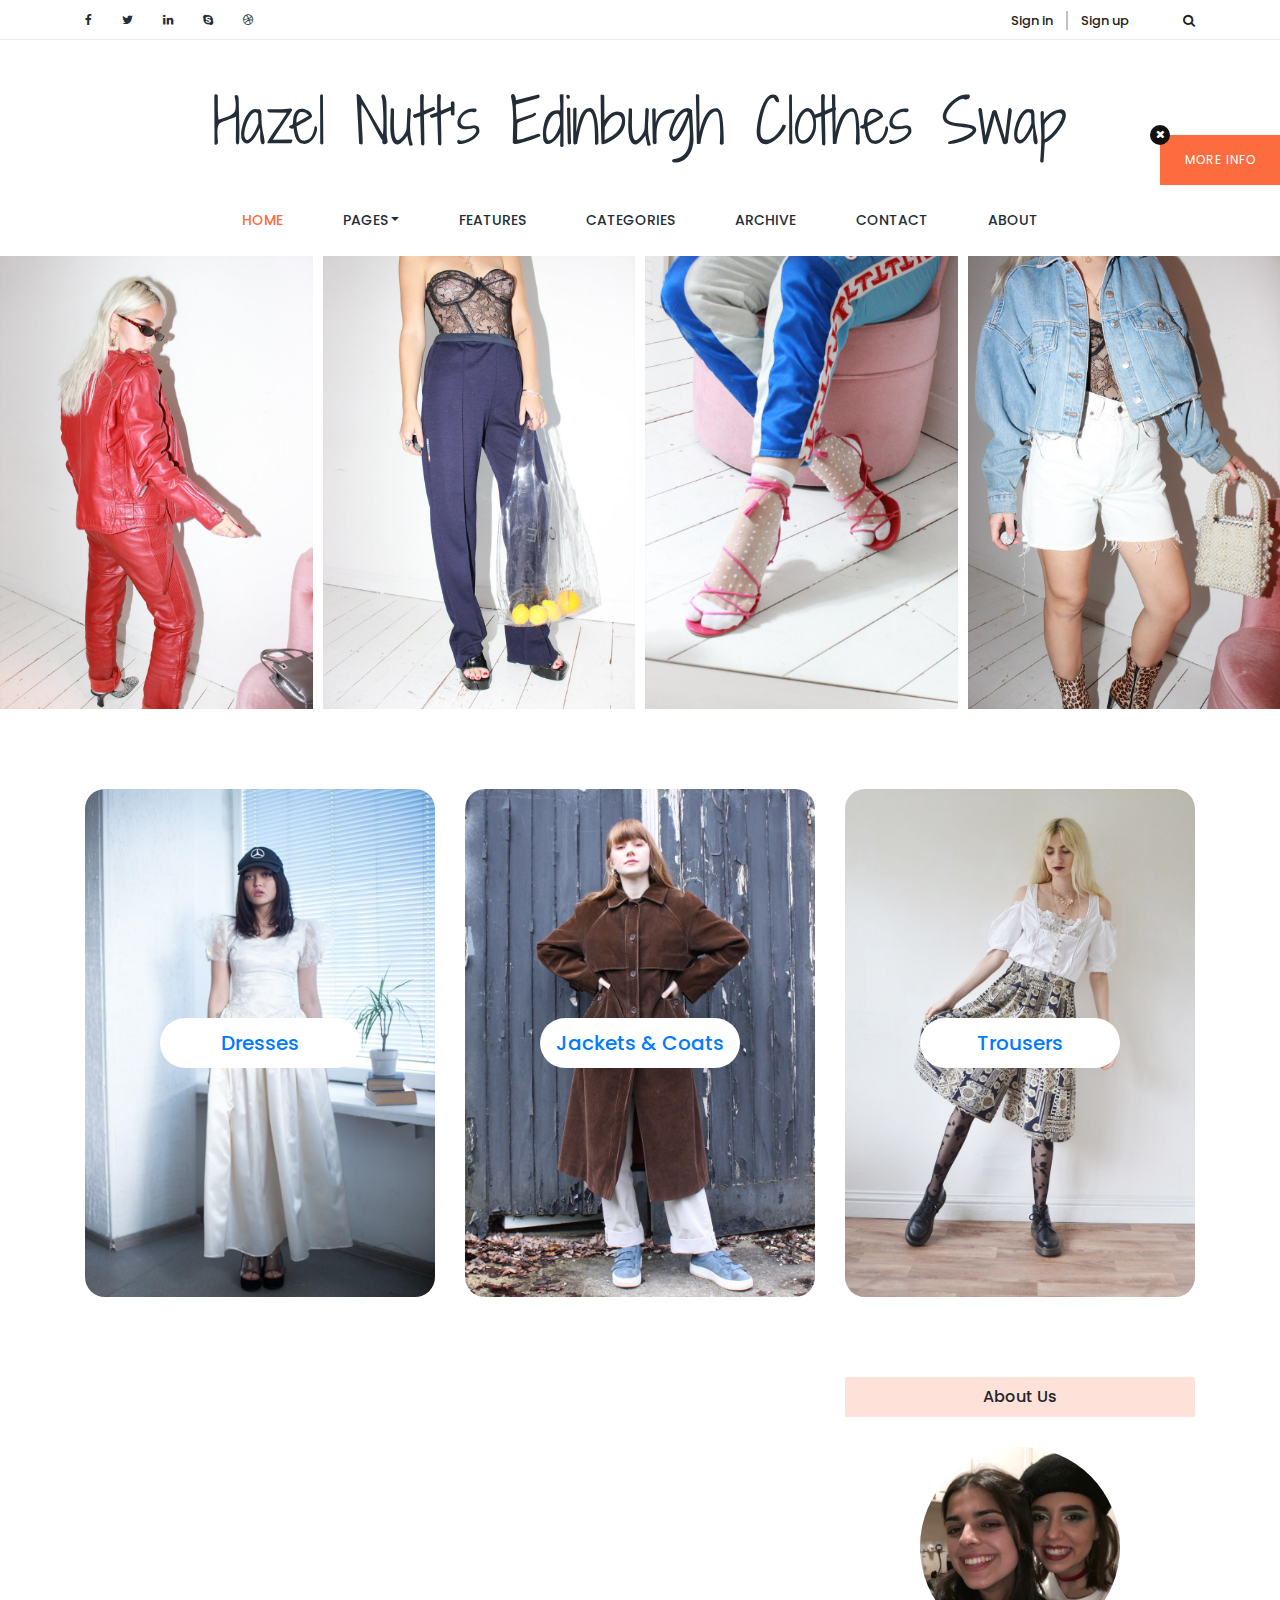
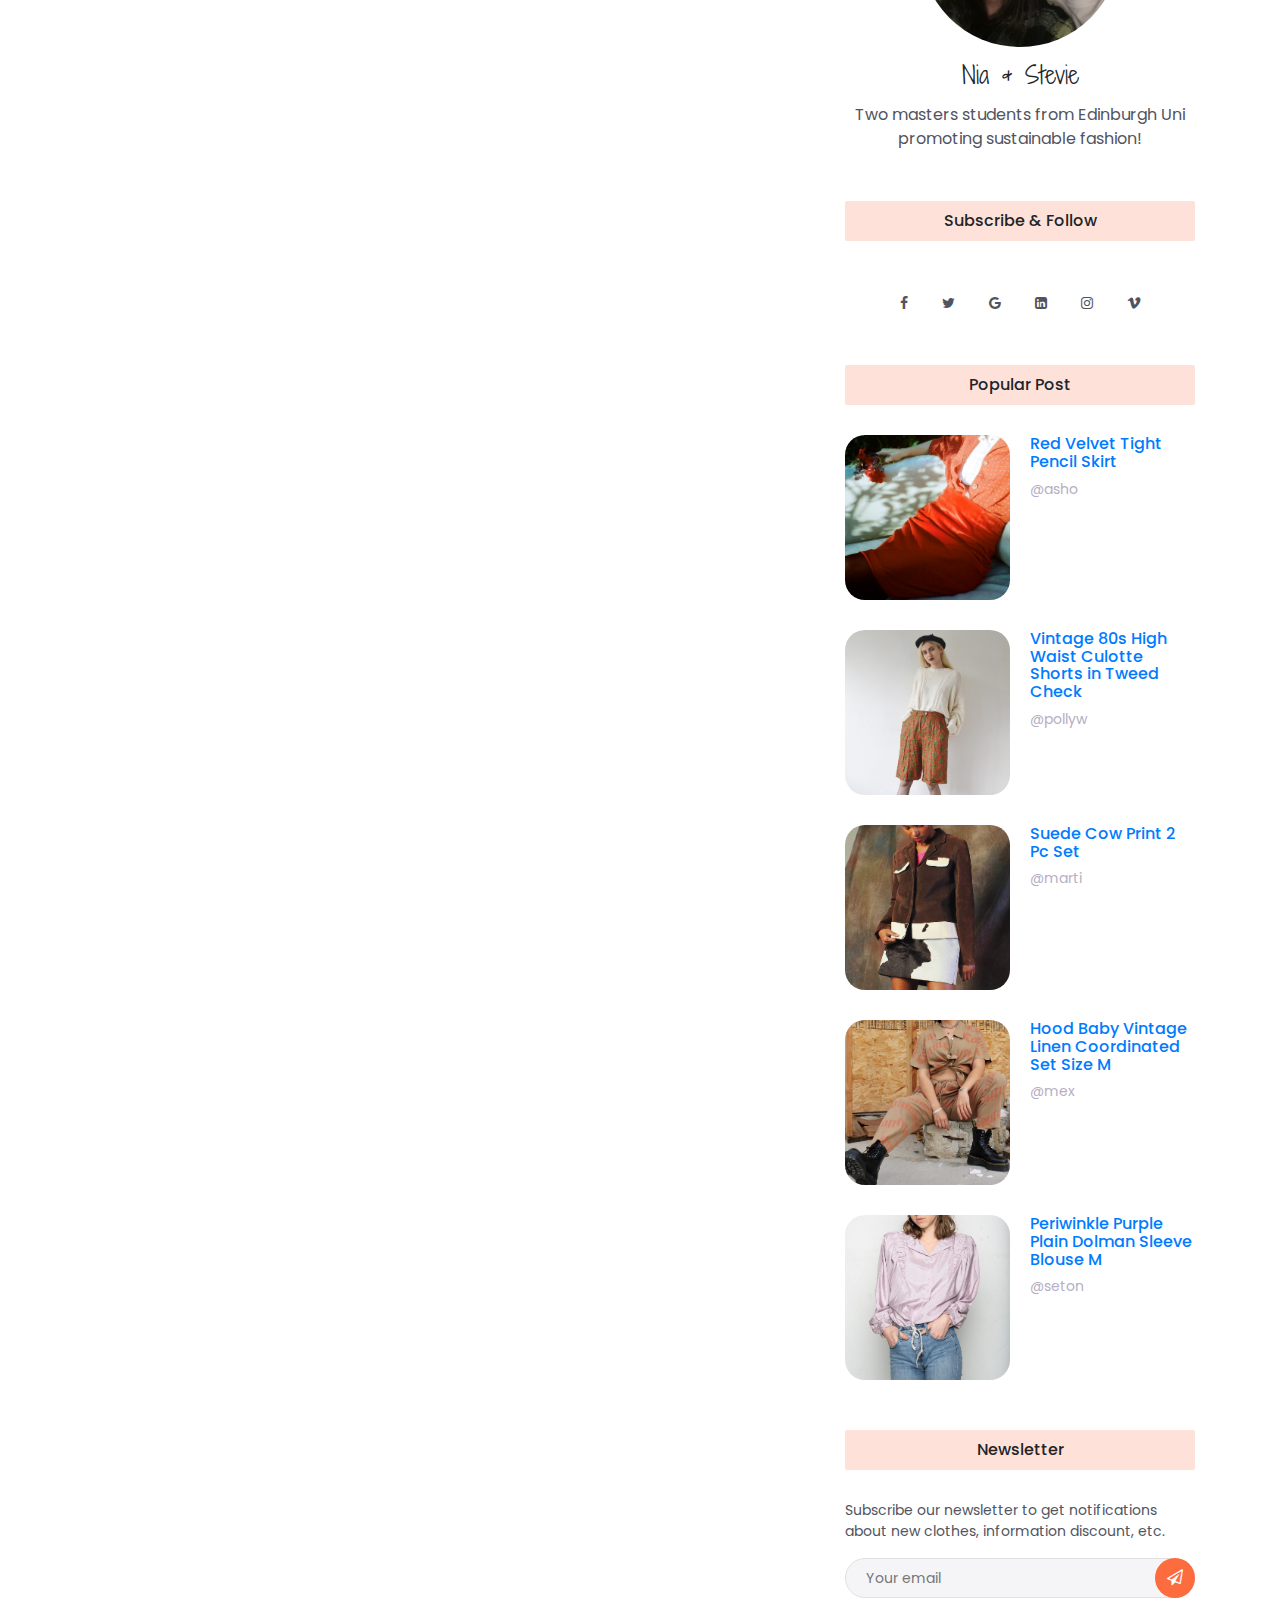
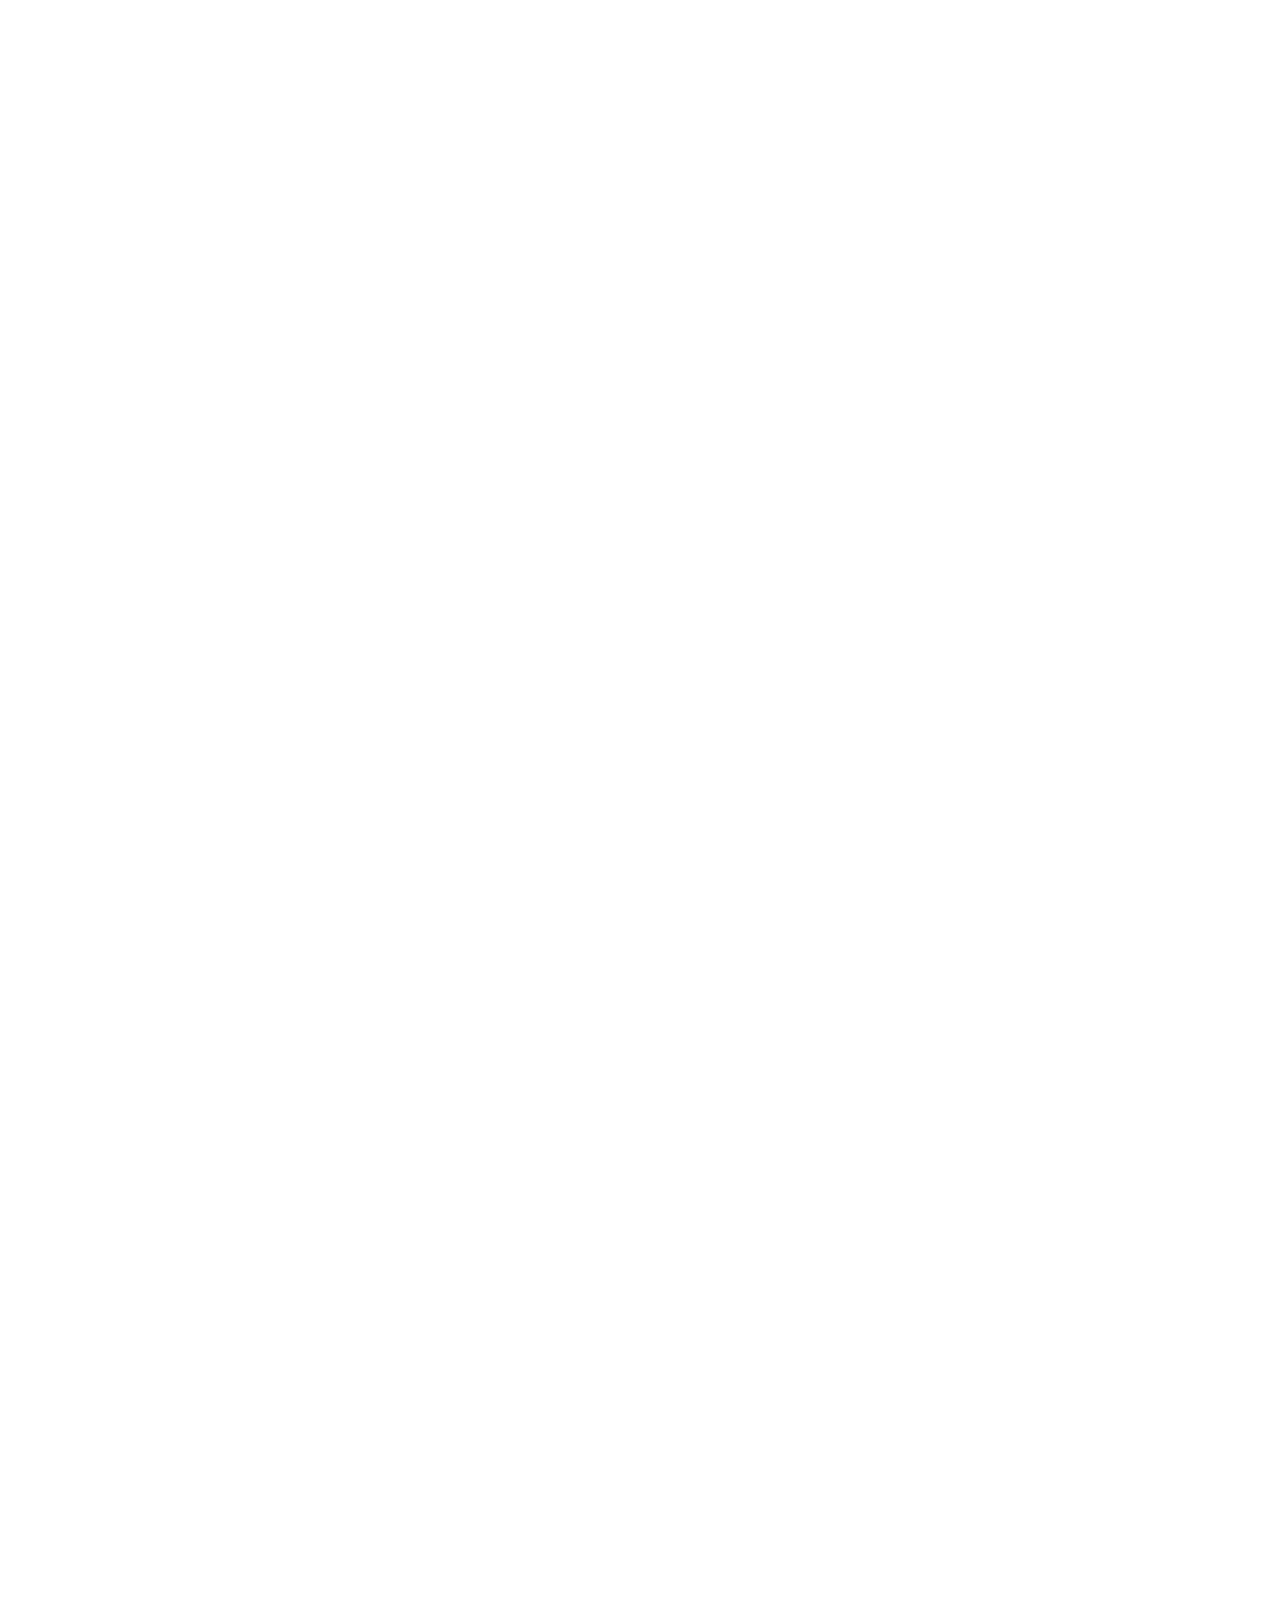
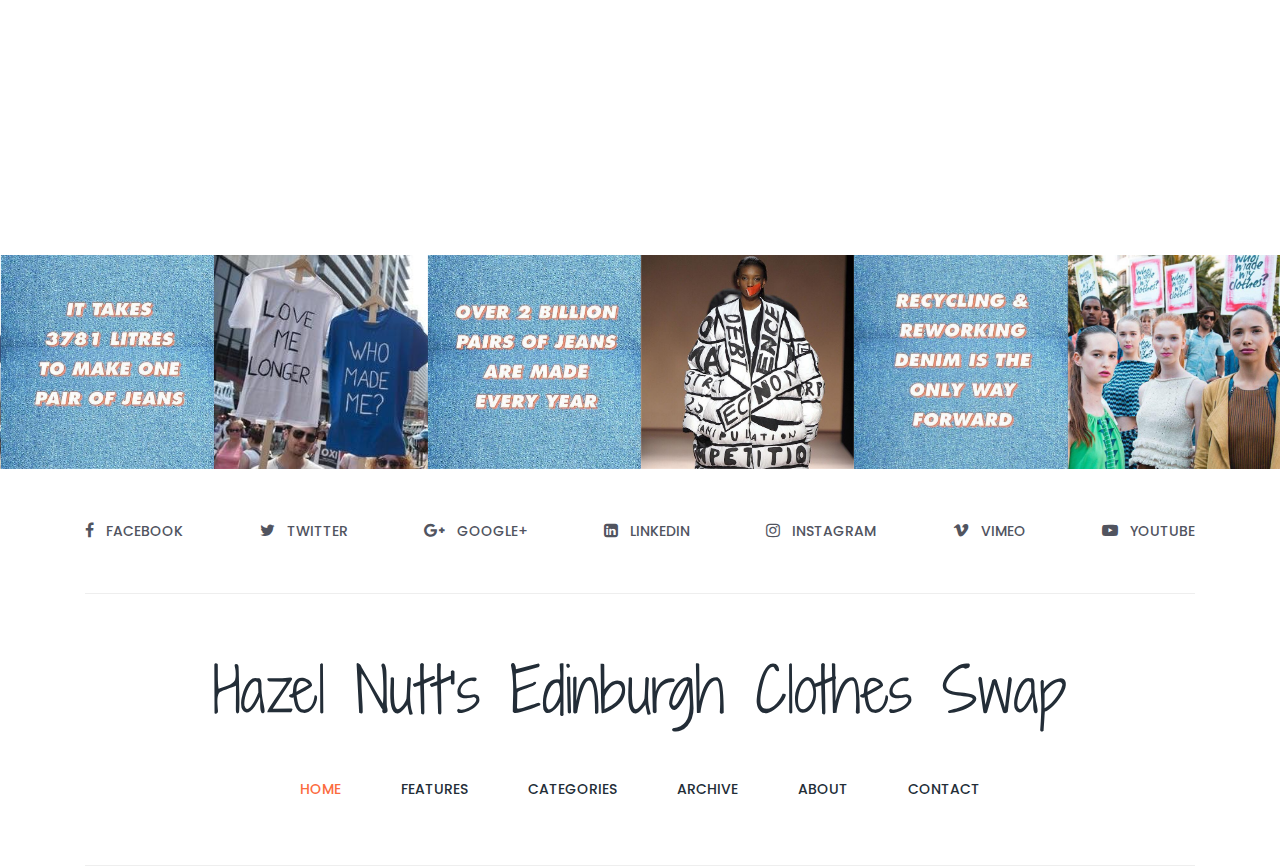
==== commit daa5f387: "vagina patch" ====
--- a/yummy-master/index.html
+++ b/yummy-master/index.html
@@ -364,7 +364,7 @@
                             <div class="single-post wow fadeInUp" data-wow-delay=".6s">
                                 <!-- Post Thumb -->
                                 <div class="post-thumb">
-                                    <img src="img/blog-img/patch.jpg" alt="">
+                                    <img src="img/blog-img/vpatch.jpg" alt="">
                                 </div>
                                 <!-- Post Content -->
                                 <div class="post-content">
--- a/yummy-master/style_2.css
+++ b/yummy-master/style_2.css
@@ -10,11 +10,11 @@
 :: 1.0 Base CSS
 :: 2.0 Top Header Area CSS
 :: 3.0 Menu Area CSS
-:: 4.0 Wellcome Area CSS 
-:: 5.0 Top Feature Area CSS 
-:: 6.0 Blog Area CSS 
-:: 7.0 Instagram Area CSS 
-:: 8.0 Footer Social Area CSS 
+:: 4.0 Wellcome Area CSS
+:: 5.0 Top Feature Area CSS
+:: 6.0 Blog Area CSS
+:: 7.0 Instagram Area CSS
+:: 8.0 Footer Social Area CSS
 :: 9.0 Goole Map Area CSS
 :: 10.0 Sidebar Area CSS
 :: 11.0 Breadcumb Area CSS
@@ -53,8 +53,7 @@
 }
 
 h1,
-h2,
-h3,
+h2,,
 h4,
 h5,
 h6 {
@@ -62,6 +61,18 @@
     font-weight: 700;
     color: #232d37;
     line-height: 1.25;
+
+}
+
+h3 {
+  font-family: 'Quicksand', sans-serif;
+  font-weight: 200;
+  font-size: 20px;
+  color: #429c42;
+  line-height: 1.25;
+  padding-left: 160px;
+  padding-right: 160px;
+  padding-top: 50px;
 }
 
 p {
@@ -478,7 +489,7 @@
 }
 
 /* --------------------
-:: 4.0 Wellcome Area CSS 
+:: 4.0 Wellcome Area CSS
 -------------------- */
 
 .welcome-single-slide {
@@ -569,7 +580,7 @@
 }
 
 /* --------------------
-:: 5.0 Top Feature Area CSS 
+:: 5.0 Top Feature Area CSS
 -------------------- */
 
 .categories_area {
@@ -617,7 +628,7 @@
 }
 
 /* --------------------
-:: 6.0 Blog Area CSS 
+:: 6.0 Blog Area CSS
 -------------------- */
 
 .post-thumb img {
@@ -744,7 +755,7 @@
 }
 
 /* --------------------
-:: 7.0 Instagram Area CSS 
+:: 7.0 Instagram Area CSS
 -------------------- */
 
 .instagram_gallery_item {
@@ -811,7 +822,7 @@
 
 
 /* --------------------
-:: 8.0 Footer Social Area CSS 
+:: 8.0 Footer Social Area CSS
 -------------------- */
 
 .footer-social-area {
@@ -881,7 +892,7 @@
 -------------------- */
 
 #googleMap {
-    height: 620px;
+    height:1px;
     width: 100%;
 }
 
@@ -1190,7 +1201,7 @@
     background-position: center center;
 }
 
-/* -------------------- 
+/* --------------------
 :: 14.0 Single Blog CSS
 -------------------- */
 
@@ -1486,4 +1497,4 @@
 	z-index: 99999;
 	color: #fff;
 	cursor: pointer;
-}+}
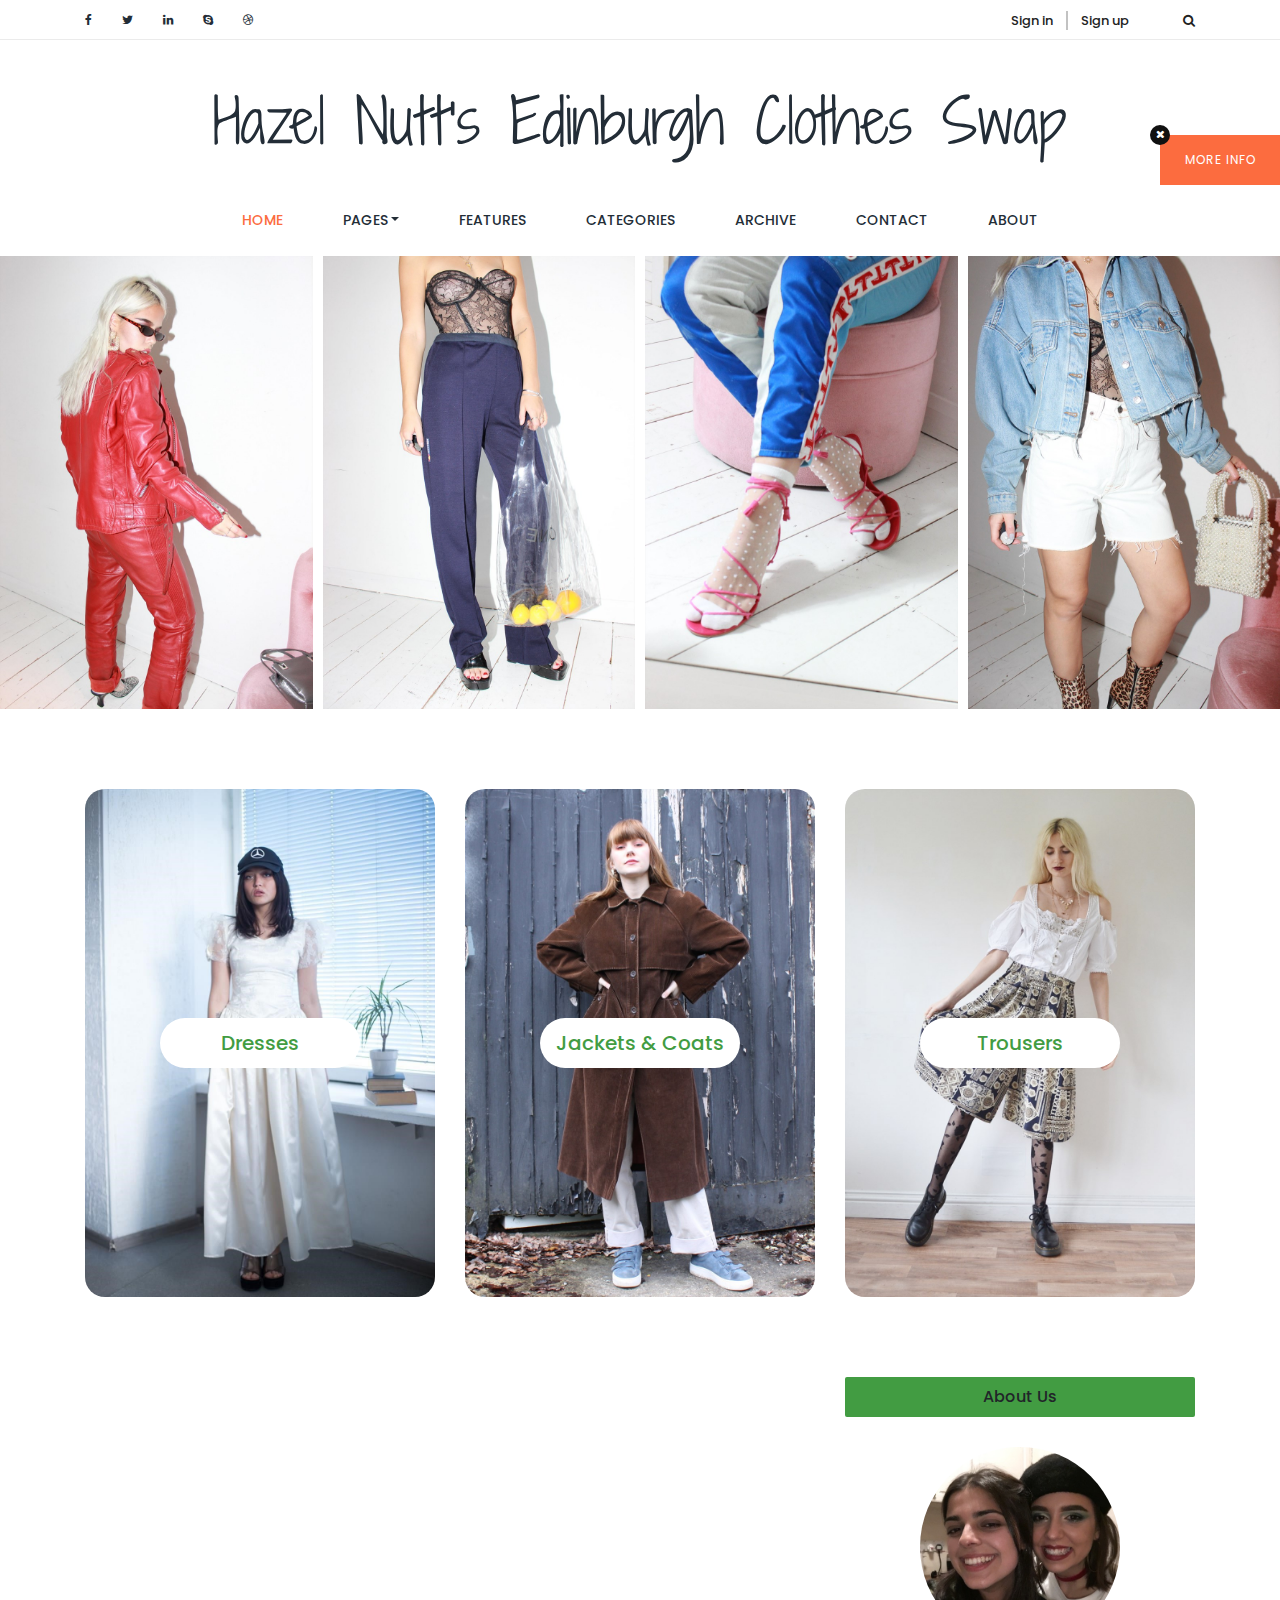
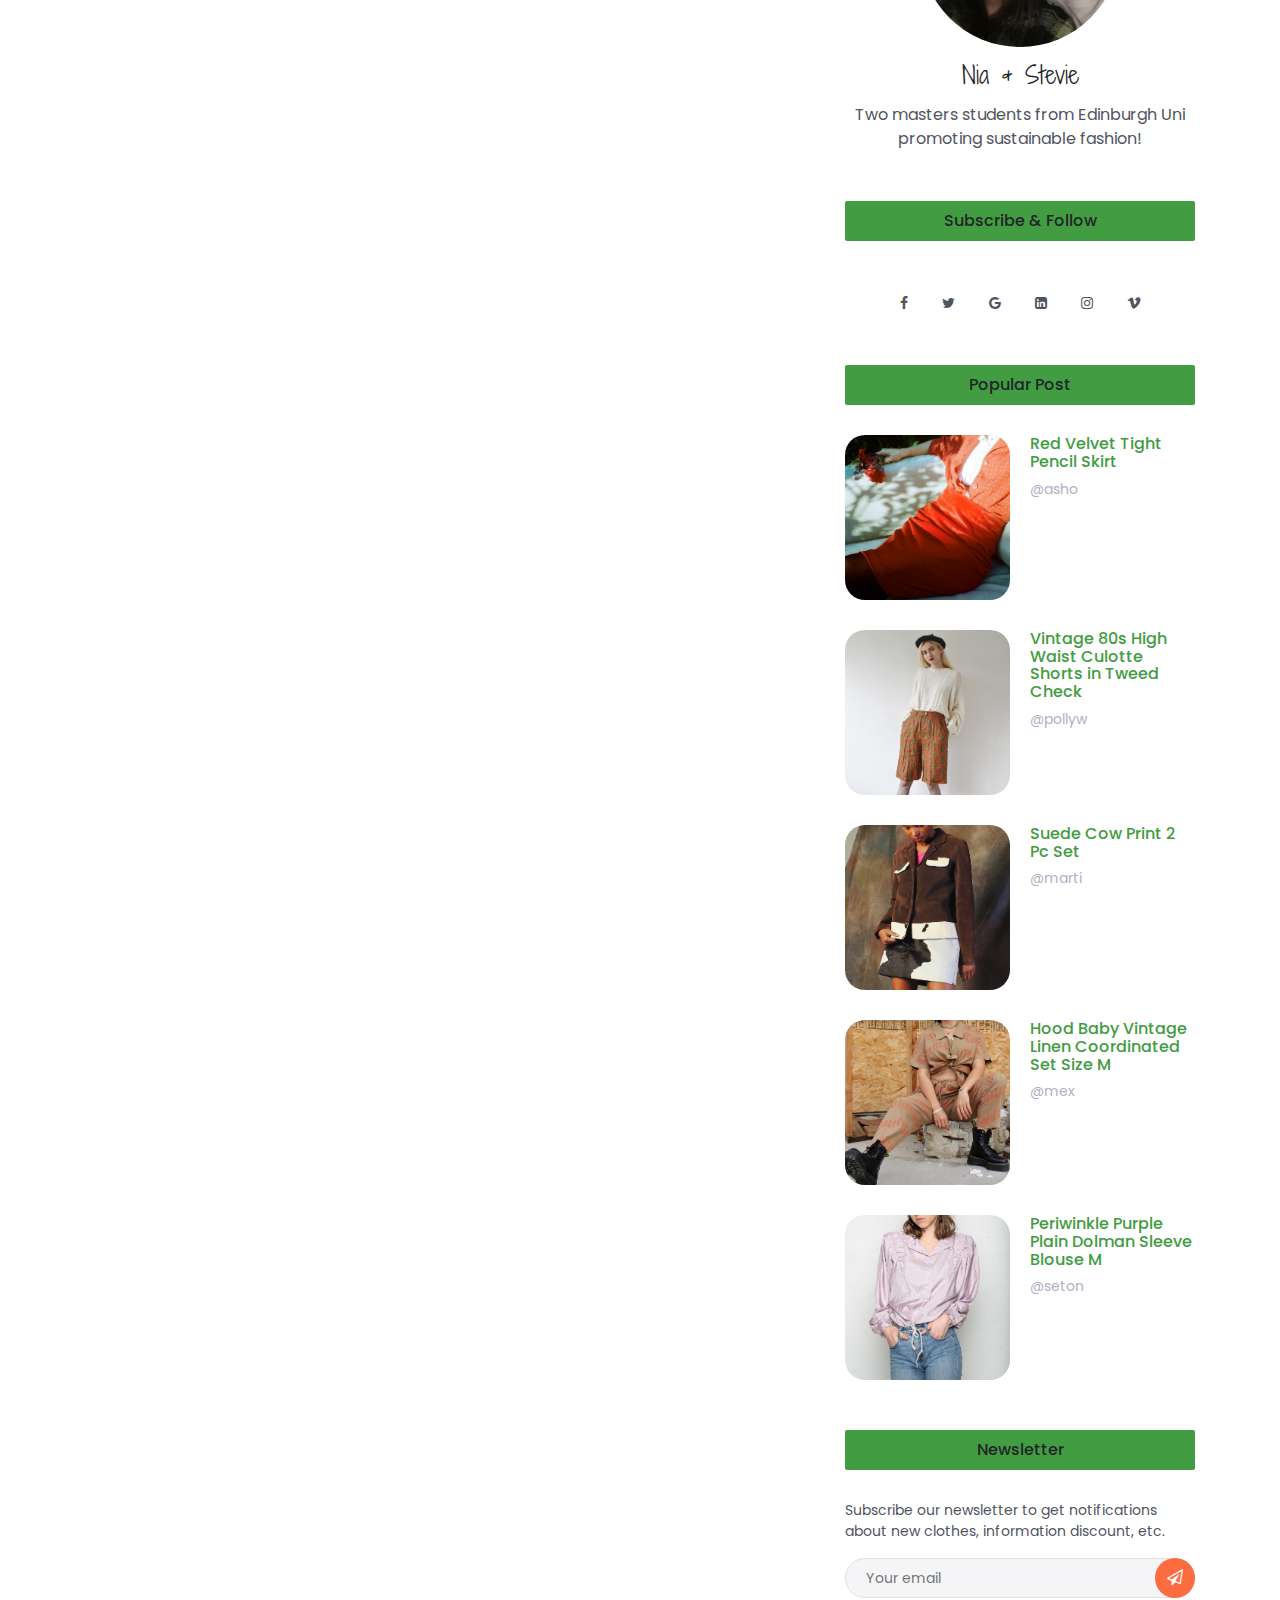
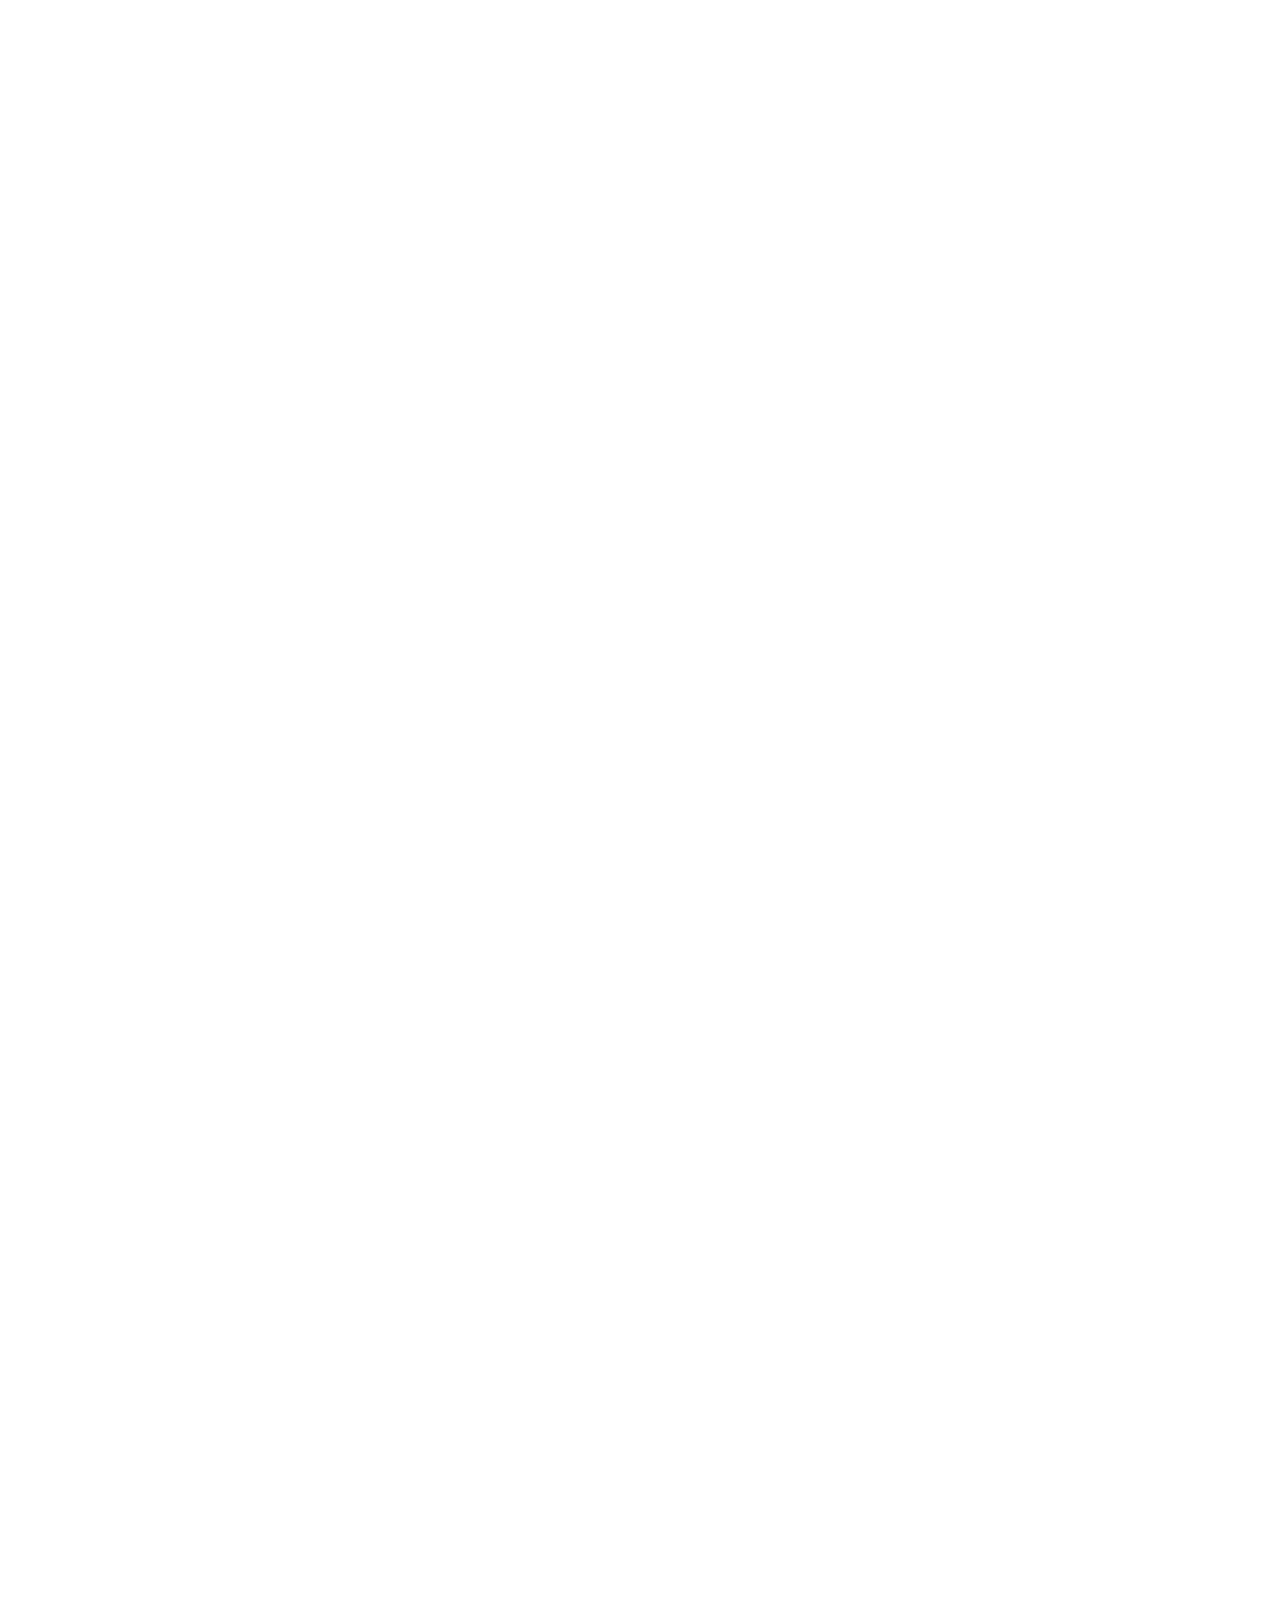
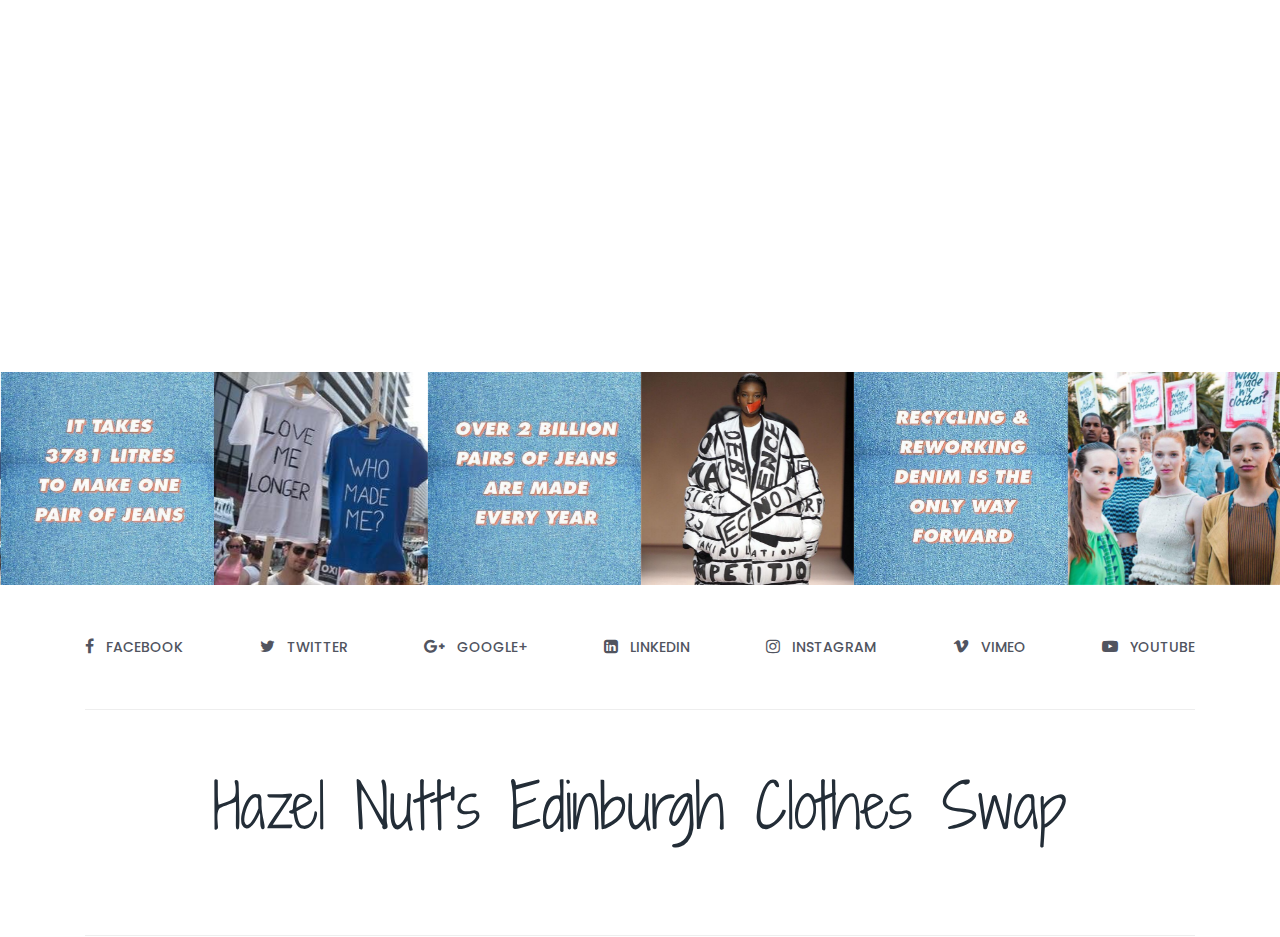
==== commit aba19690: "deleted menu from the bottom" ====
--- a/yummy-master/index.html
+++ b/yummy-master/index.html
@@ -180,7 +180,7 @@
             <div class="project_title">
                 <div class="post-date-commnents d-flex">
                     <a href="#">15th March 2019</a>
-                    <a href="#">2 comments</a>
+                    <a href="#">5 comments</a>
                 </div>
                 <a href="#">
                     <h5>Vintage 90s Pink Suede Ankle Tie Heels</h5>
@@ -962,33 +962,7 @@
                         <div class="footer-logo-area text-center">
                             <a href="index.html" class="yummy-logo">Hazel Nutt's Edinburgh Clothes Swap</a>
                         </div>
-                        <!-- Menu Area Start -->
-                        <nav class="navbar navbar-expand-lg">
-                            <button class="navbar-toggler" type="button" data-toggle="collapse" data-target="#yummyfood-footer-nav" aria-controls="yummyfood-footer-nav" aria-expanded="false" aria-label="Toggle navigation"><i class="fa fa-bars" aria-hidden="true"></i> Menu</button>
-                            <!-- Menu Area Start -->
-                            <div class="collapse navbar-collapse justify-content-center" id="yummyfood-footer-nav">
-                                <ul class="navbar-nav">
-                                    <li class="nav-item active">
-                                        <a class="nav-link" href="#">Home <span class="sr-only">(current)</span></a>
-                                    </li>
-                                    <li class="nav-item">
-                                        <a class="nav-link" href="#">Features</a>
-                                    </li>
-                                    <li class="nav-item">
-                                        <a class="nav-link" href="#">Categories</a>
-                                    </li>
-                                    <li class="nav-item">
-                                        <a class="nav-link" href="#">Archive</a>
-                                    </li>
-                                    <li class="nav-item">
-                                        <a class="nav-link" href="#">About</a>
-                                    </li>
-                                    <li class="nav-item">
-                                        <a class="nav-link" href="#">Contact</a>
-                                    </li>
-                                </ul>
-                            </div>
-                        </nav>
+                      
                     </div>
                 </div>
             </div>
--- a/yummy-master/style_2.css
+++ b/yummy-master/style_2.css
@@ -52,7 +52,6 @@
     z-index: auto;
 }
 
-h1,
 h2,,
 h4,
 h5,
@@ -62,6 +61,15 @@
     color: #232d37;
     line-height: 1.25;
 
+}
+
+h1 {
+  font-family: 'Quicksand', sans-serif;
+  font-weight: 700;
+  color: #232d37;
+  line-height: 1.25;
+  font-size: 30px;
+  padding-left: 550px;
 }
 
 h3 {
@@ -240,6 +248,7 @@
     transition-duration: 500ms;
     font-weight: 500;
     outline: none;
+    color: #429c42;
 }
 
 li {
@@ -511,7 +520,7 @@
     bottom: -300px;
     left: 0;
     z-index: 3;
-    background: rgba(252, 108, 63, 0.7);
+    background: #429c42;
     padding: 30px;
     width: 100%;
     height: auto;
@@ -549,7 +558,7 @@
     top: 10%;
     right: -14px;
     z-index: 2;
-    background-color: #fff;
+    background-color: #429c42;
 }
 
 
@@ -770,7 +779,7 @@
 }
 
 .instagram_gallery_item .hover_overlay {
-    background: rgba(252, 108, 63, 0.7);
+    background: #429c42;
     height: 100%;
     left: 0;
     opacity: 0;
@@ -908,7 +917,7 @@
 }
 
 .widget-title > h6 {
-    background: #fee2d9;
+    background: #429c42;
     height: 40px;
     width: 100%;
     line-height: 40px;
@@ -1165,7 +1174,7 @@
 
 .contact-form .form-control,
 .comment-form .form-control {
-    border: 1px solid #ebebeb;
+    border: 1px solid #429c42;
     height: 50px;
 }
 
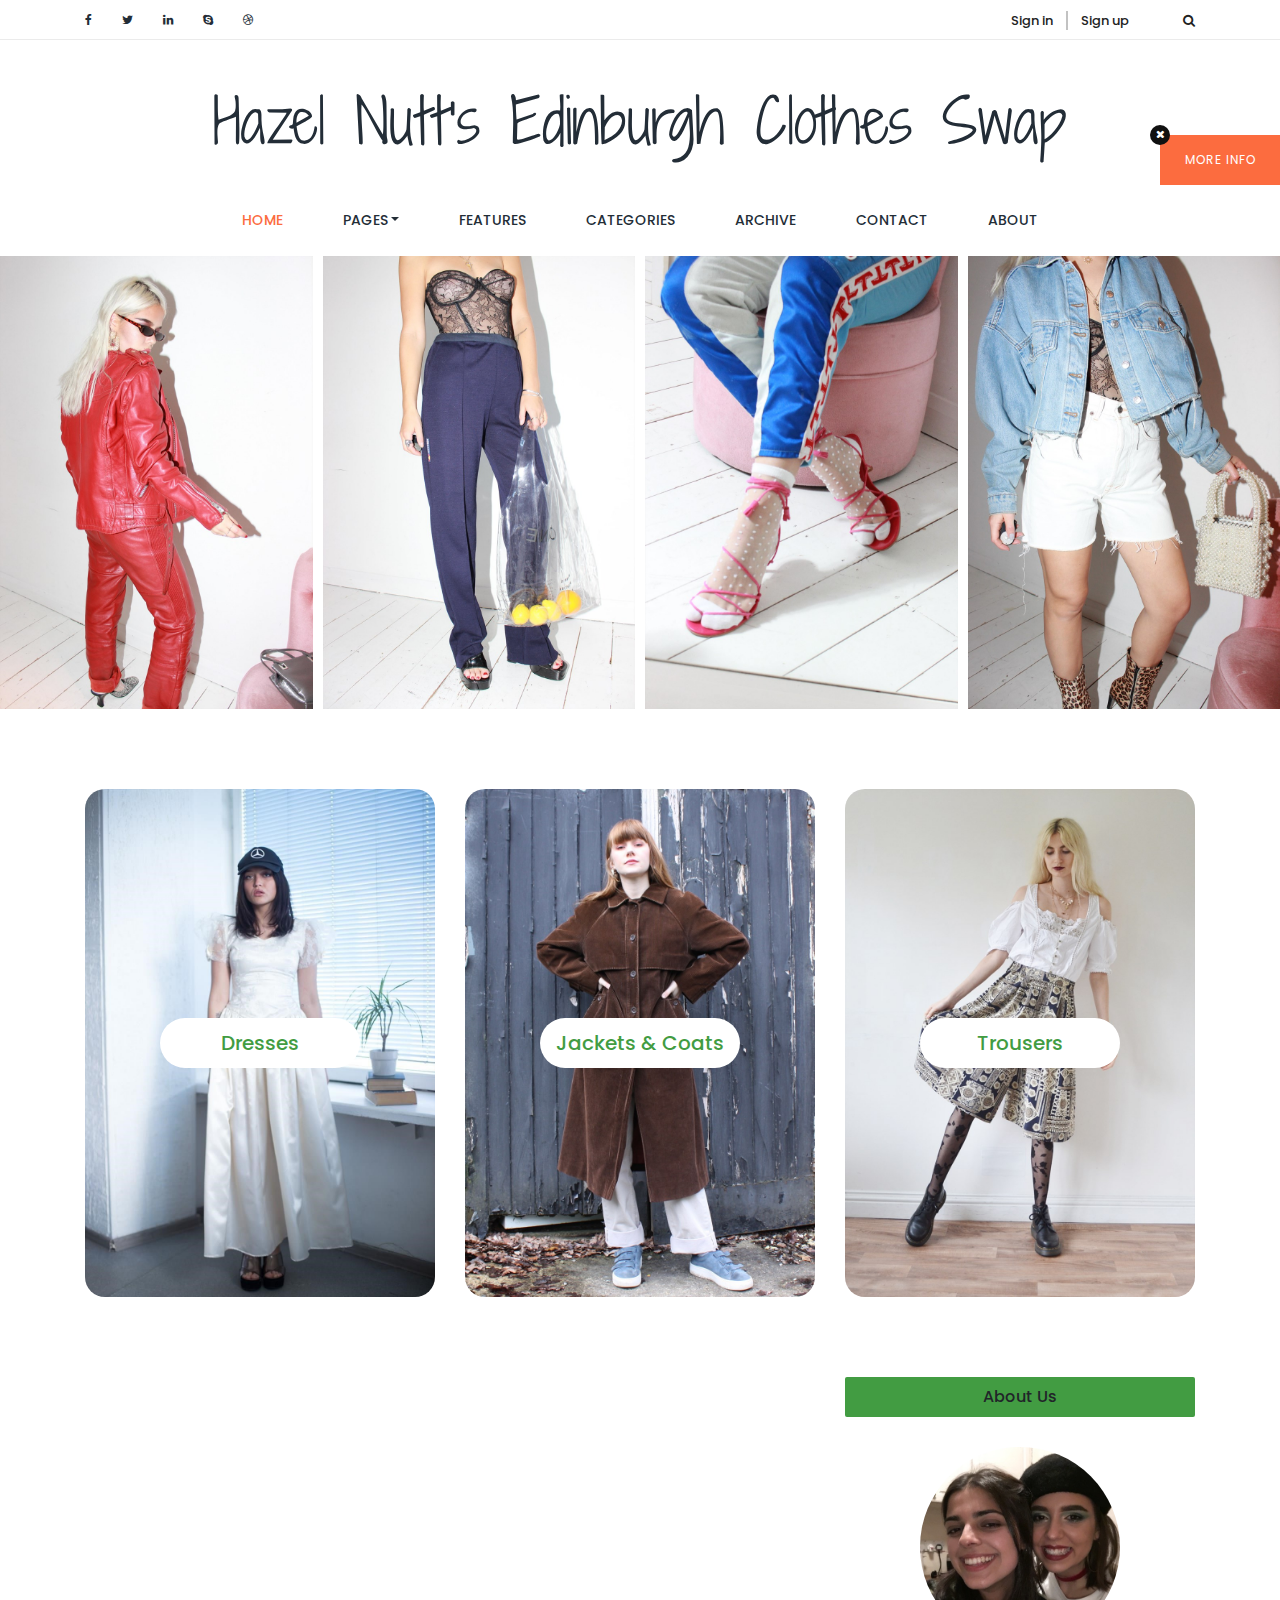
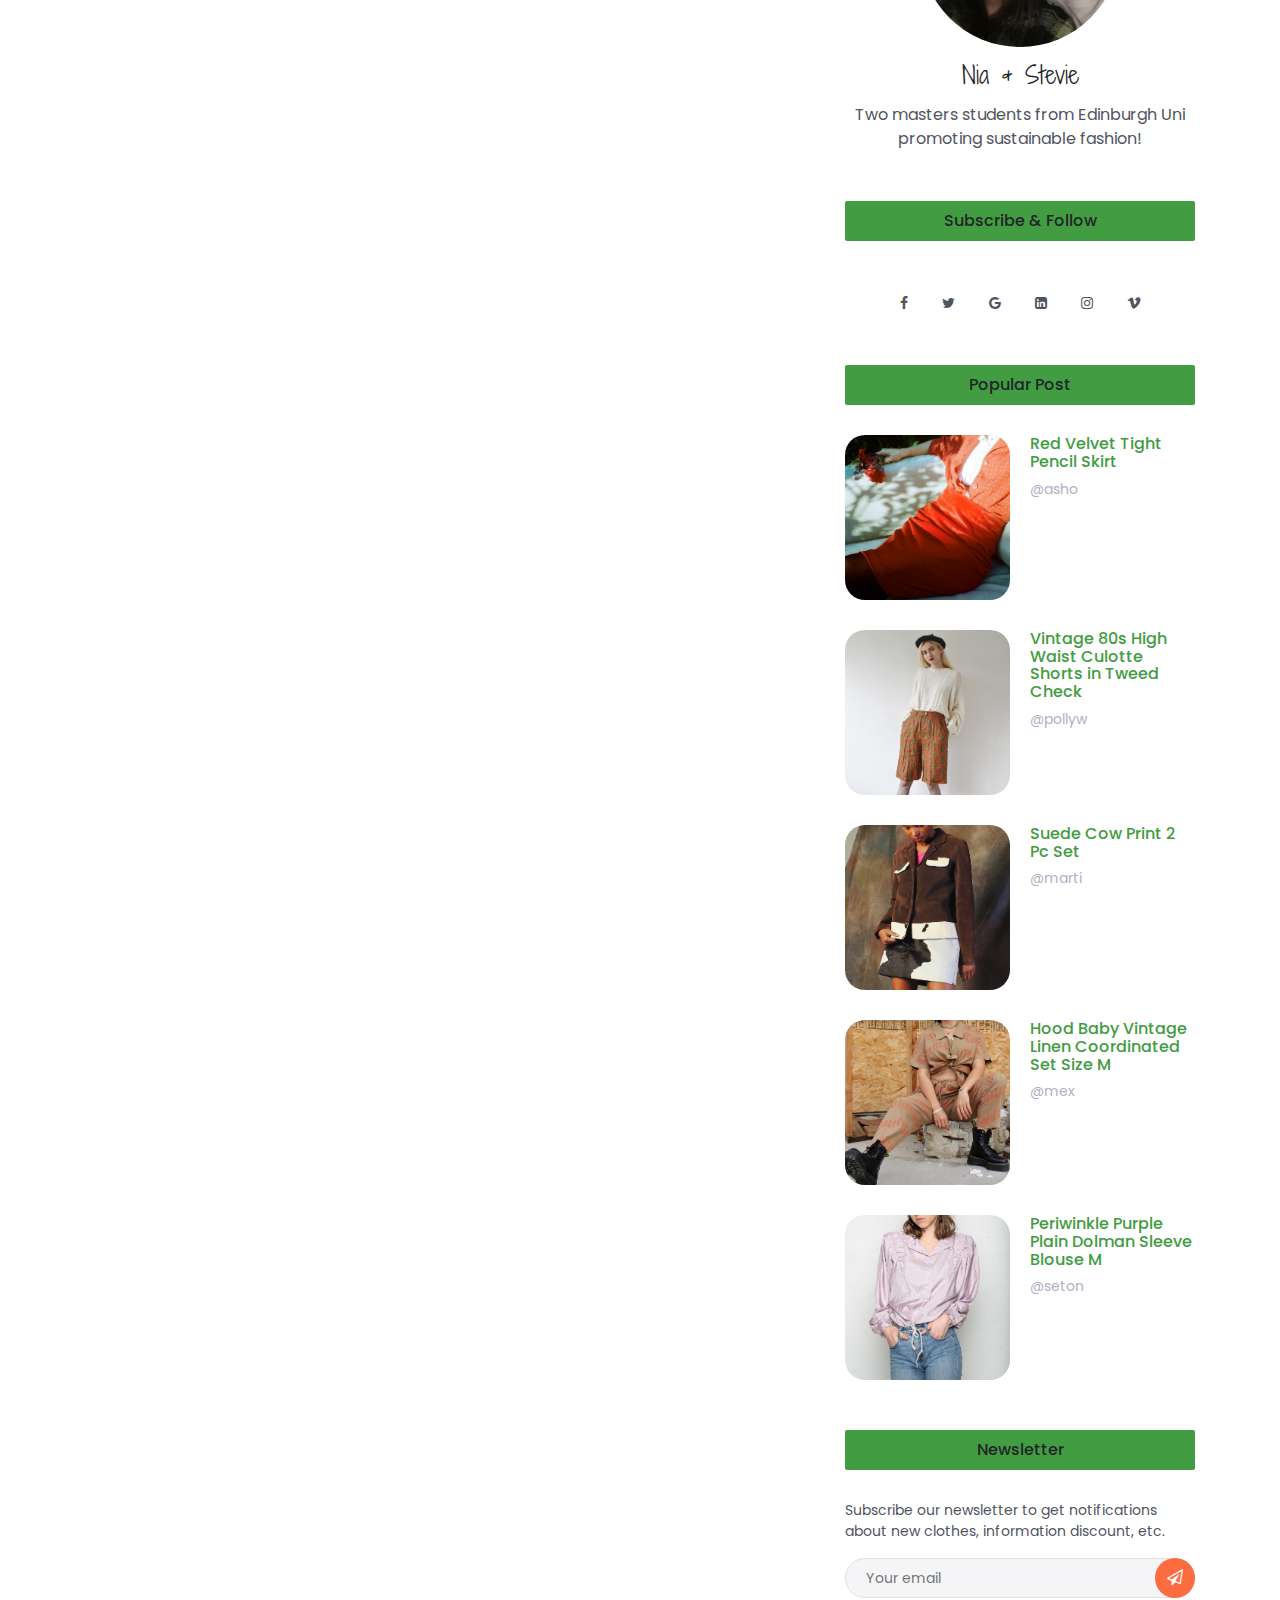
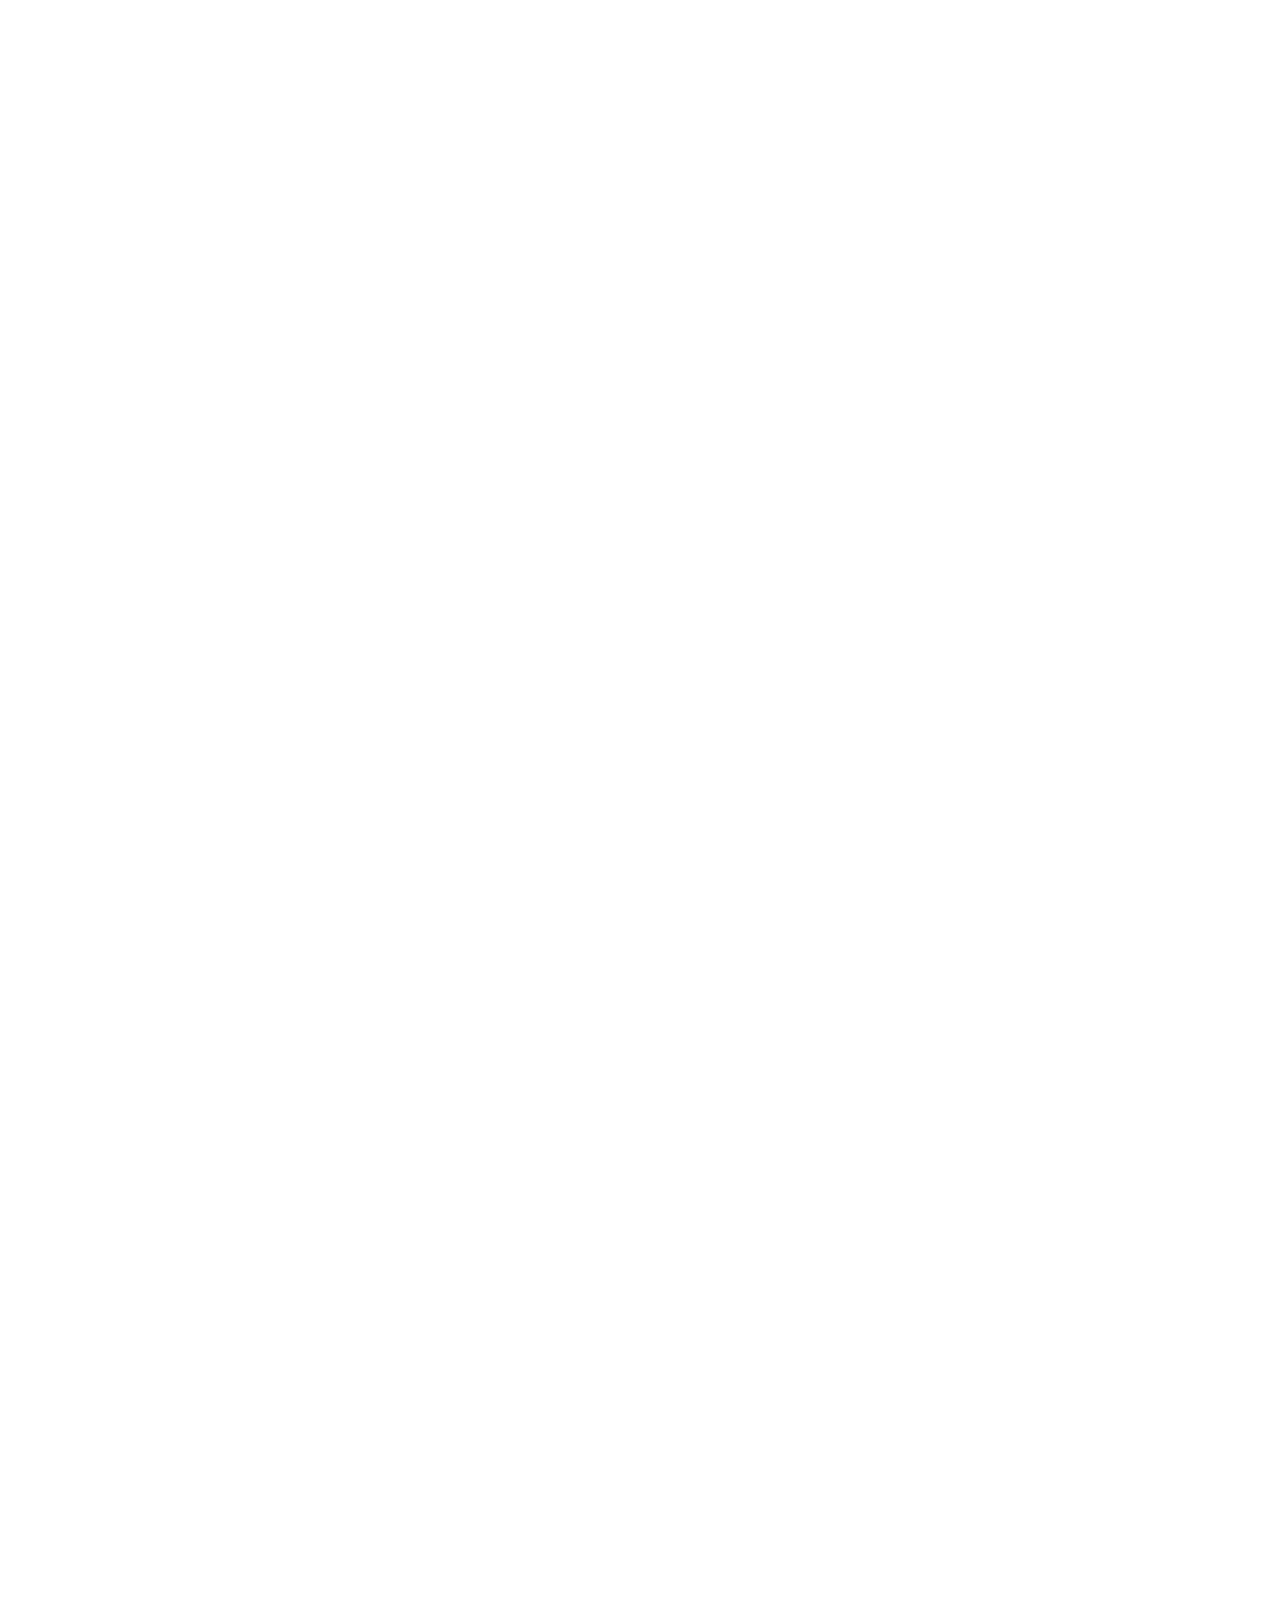
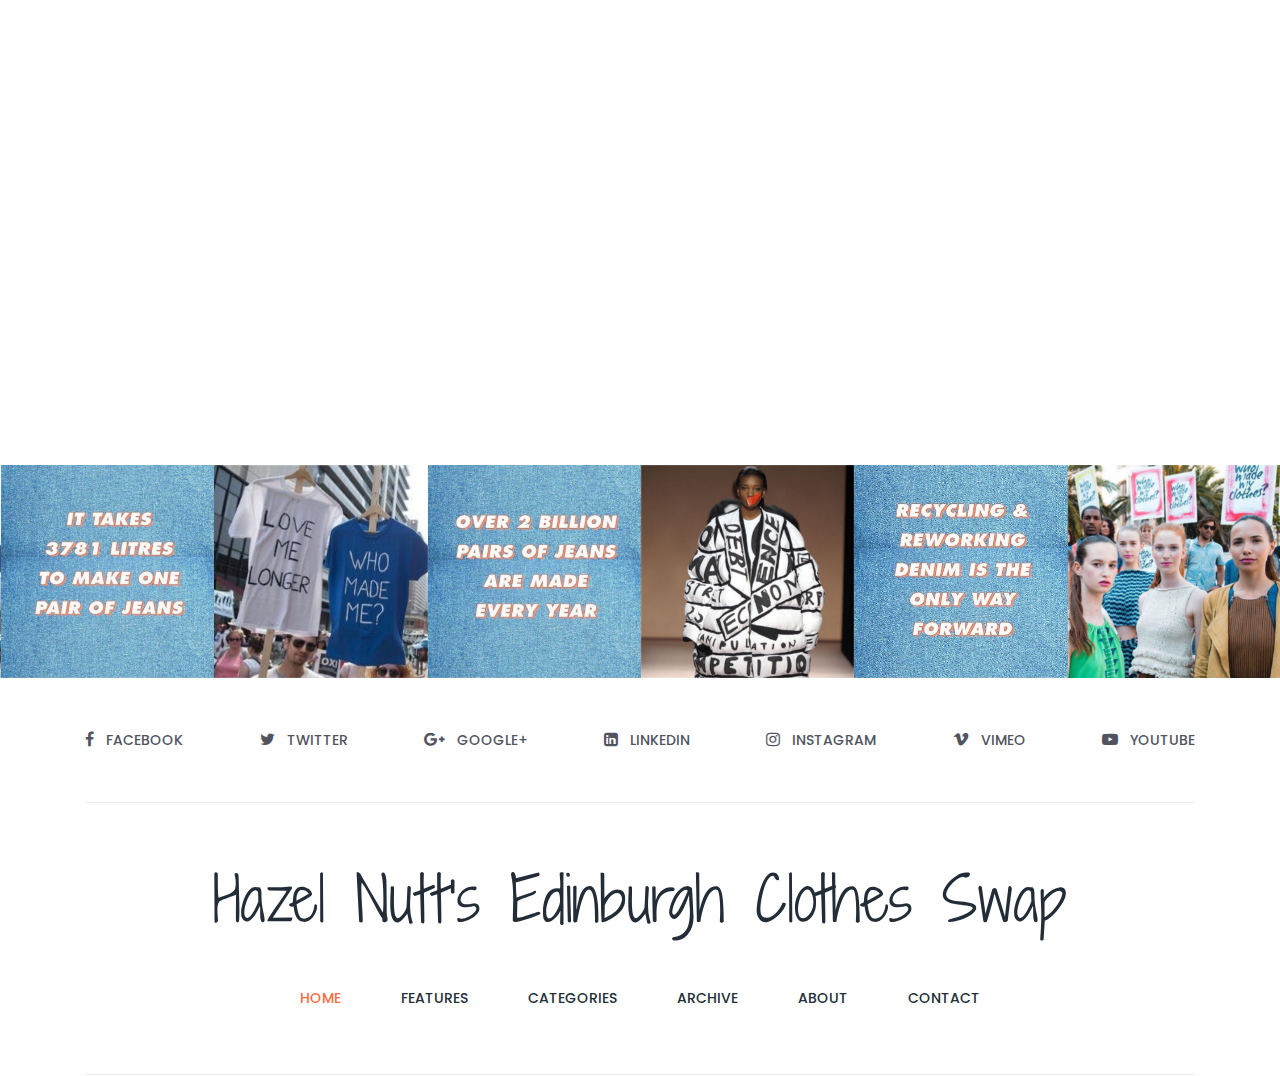
==== commit 03d35c5b: "kimono blog" ====
--- a/yummy-master/index.html
+++ b/yummy-master/index.html
@@ -180,7 +180,7 @@
             <div class="project_title">
                 <div class="post-date-commnents d-flex">
                     <a href="#">15th March 2019</a>
-                    <a href="#">5 comments</a>
+                    <a href="#">2 comments</a>
                 </div>
                 <a href="#">
                     <h5>Vintage 90s Pink Suede Ankle Tie Heels</h5>
@@ -407,7 +407,7 @@
                             <div class="single-post wow fadeInUp" data-wow-delay=".8s">
                                 <!-- Post Thumb -->
                                 <div class="post-thumb">
-                                    <img src="img/blog-img/4.jpg" alt="">
+                                    <img src="img/blog-img/kimono.jpg" alt="">
                                 </div>
                                 <!-- Post Content -->
                                 <div class="post-content">
@@ -962,7 +962,33 @@
                         <div class="footer-logo-area text-center">
                             <a href="index.html" class="yummy-logo">Hazel Nutt's Edinburgh Clothes Swap</a>
                         </div>
-                      
+                        <!-- Menu Area Start -->
+                        <nav class="navbar navbar-expand-lg">
+                            <button class="navbar-toggler" type="button" data-toggle="collapse" data-target="#yummyfood-footer-nav" aria-controls="yummyfood-footer-nav" aria-expanded="false" aria-label="Toggle navigation"><i class="fa fa-bars" aria-hidden="true"></i> Menu</button>
+                            <!-- Menu Area Start -->
+                            <div class="collapse navbar-collapse justify-content-center" id="yummyfood-footer-nav">
+                                <ul class="navbar-nav">
+                                    <li class="nav-item active">
+                                        <a class="nav-link" href="#">Home <span class="sr-only">(current)</span></a>
+                                    </li>
+                                    <li class="nav-item">
+                                        <a class="nav-link" href="#">Features</a>
+                                    </li>
+                                    <li class="nav-item">
+                                        <a class="nav-link" href="#">Categories</a>
+                                    </li>
+                                    <li class="nav-item">
+                                        <a class="nav-link" href="#">Archive</a>
+                                    </li>
+                                    <li class="nav-item">
+                                        <a class="nav-link" href="#">About</a>
+                                    </li>
+                                    <li class="nav-item">
+                                        <a class="nav-link" href="#">Contact</a>
+                                    </li>
+                                </ul>
+                            </div>
+                        </nav>
                     </div>
                 </div>
             </div>
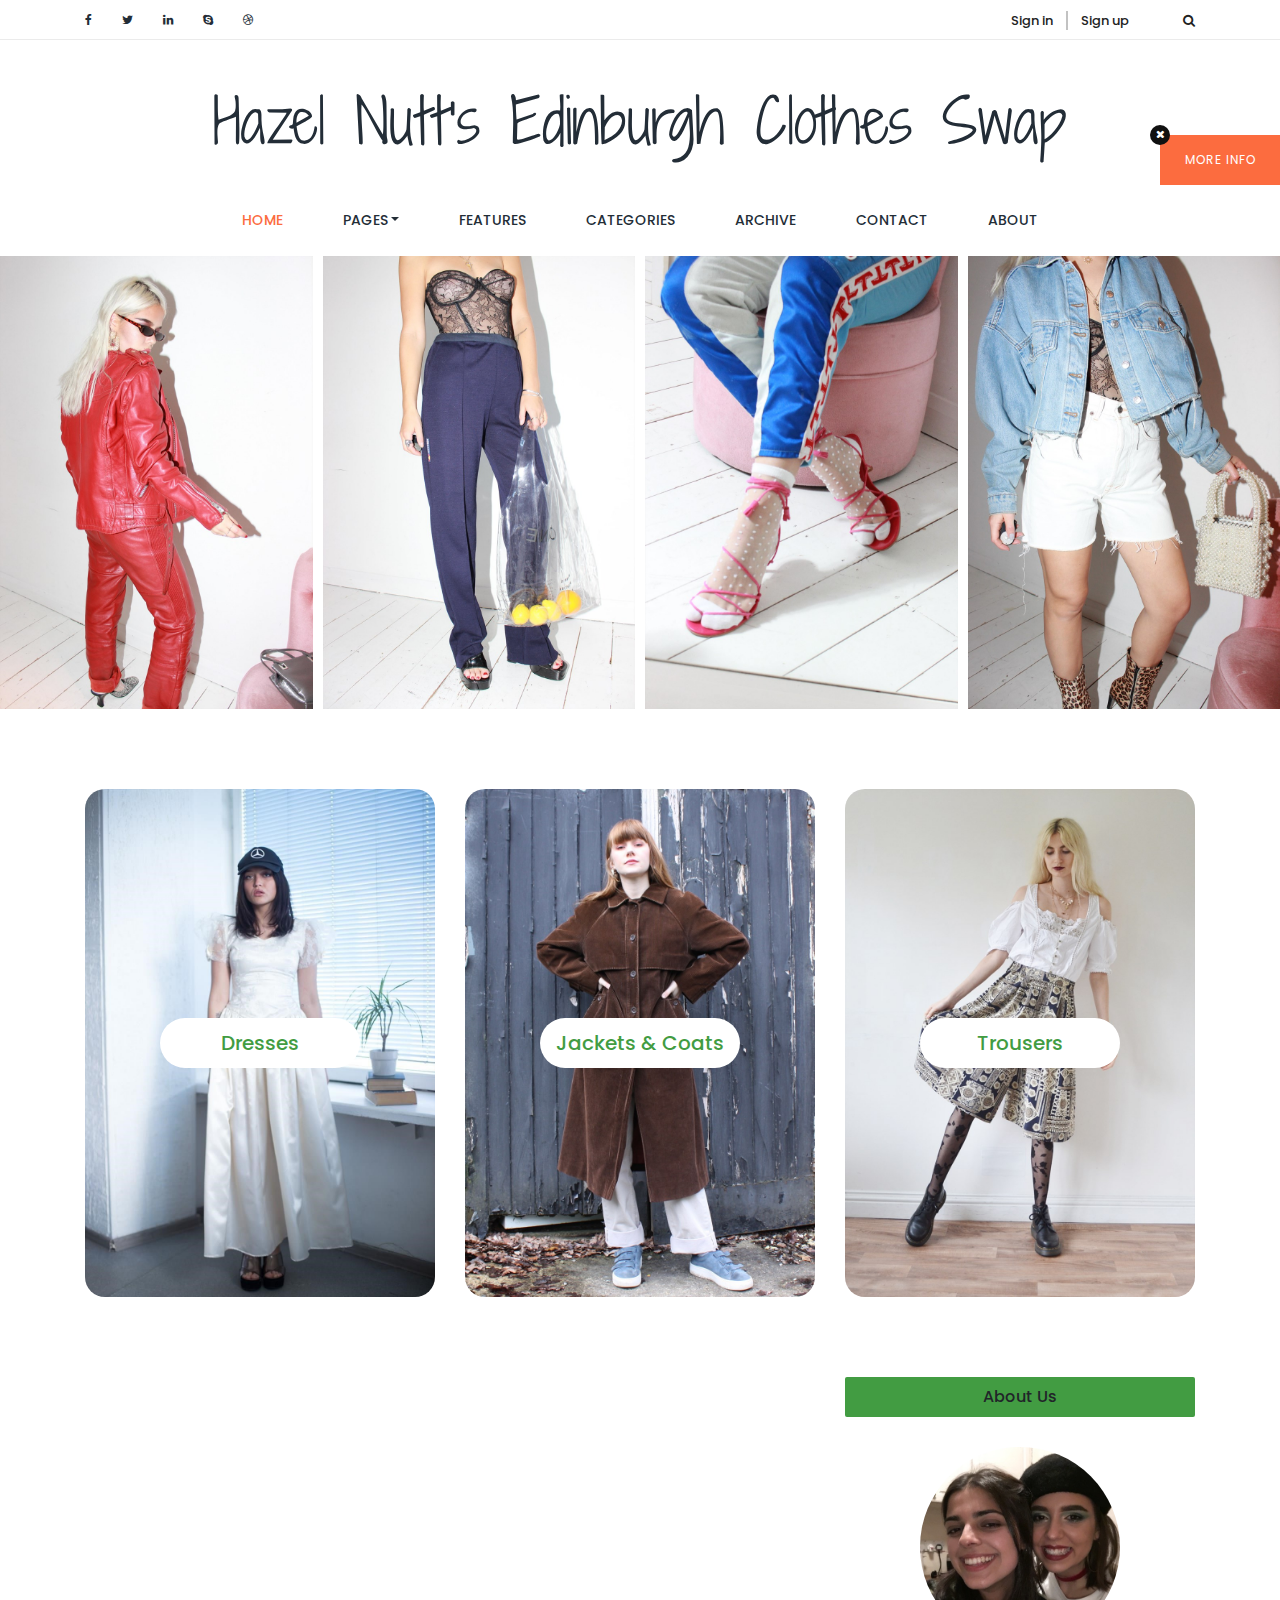
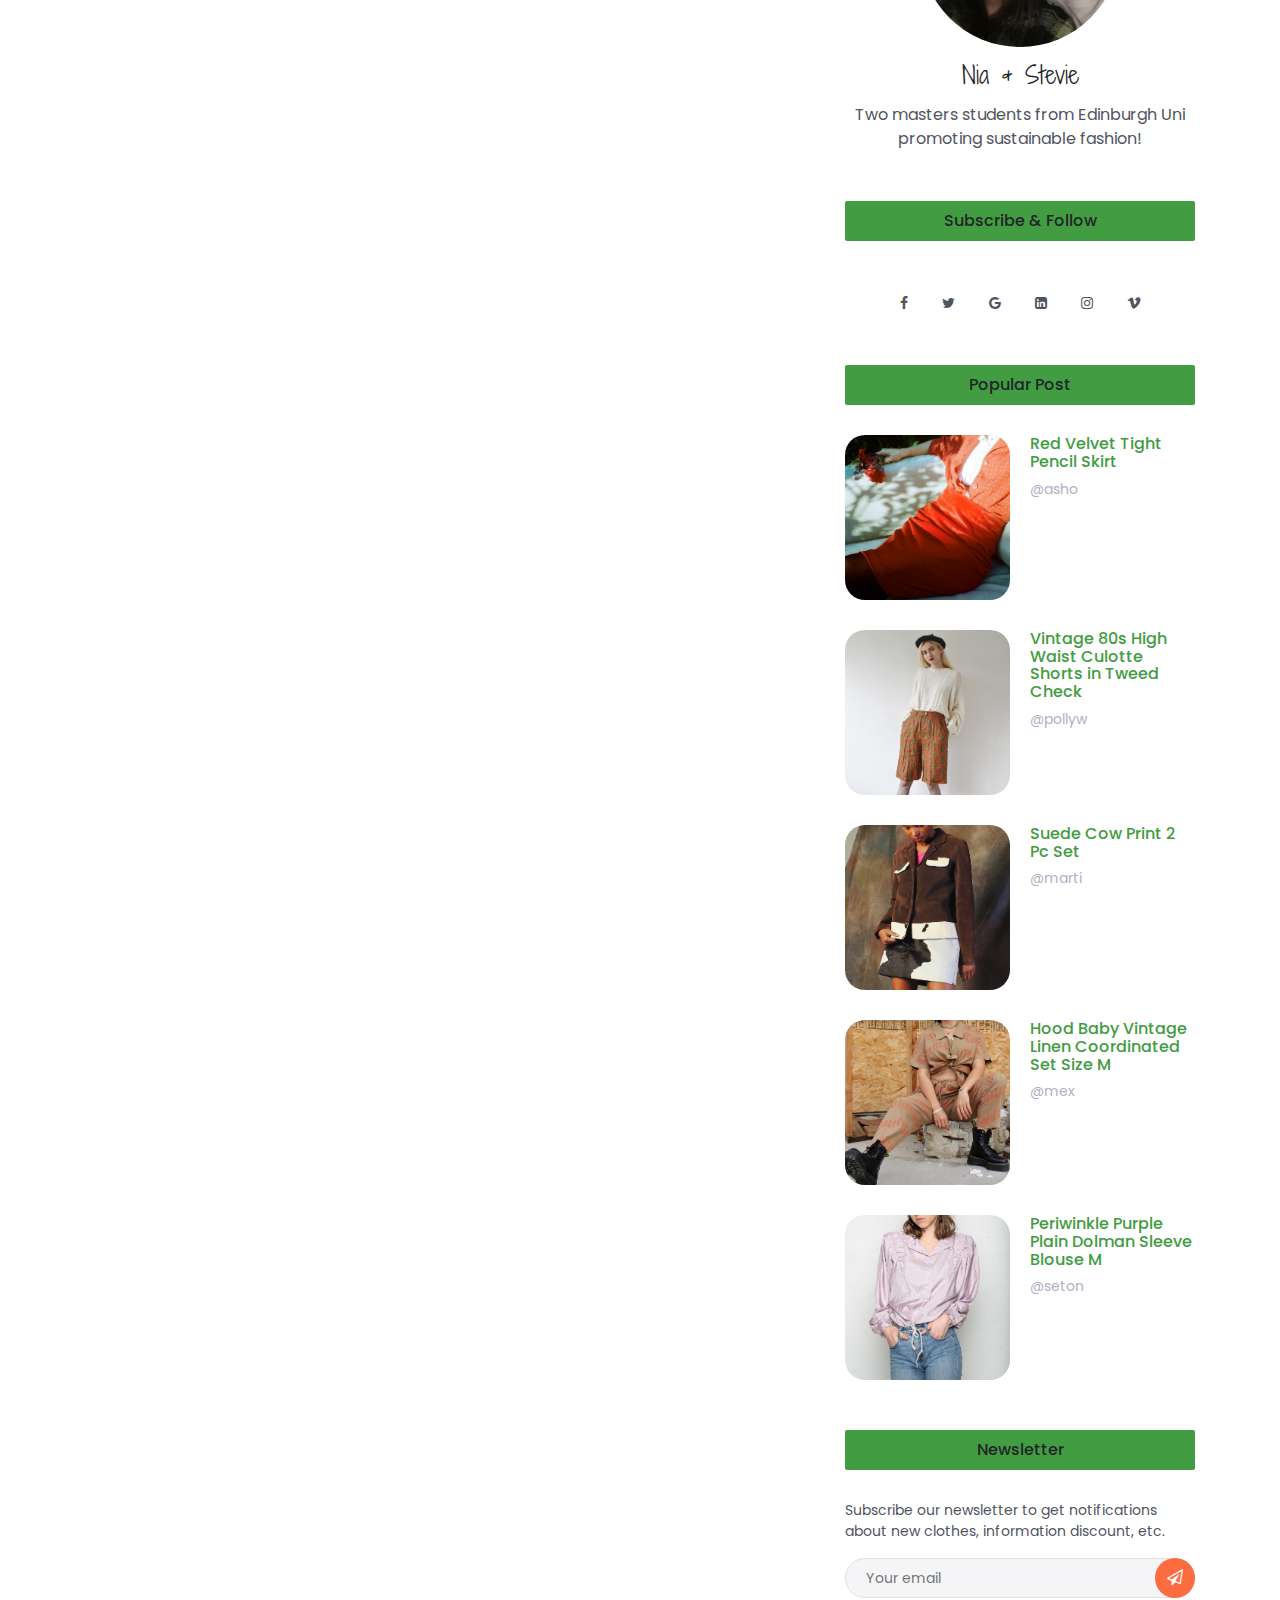
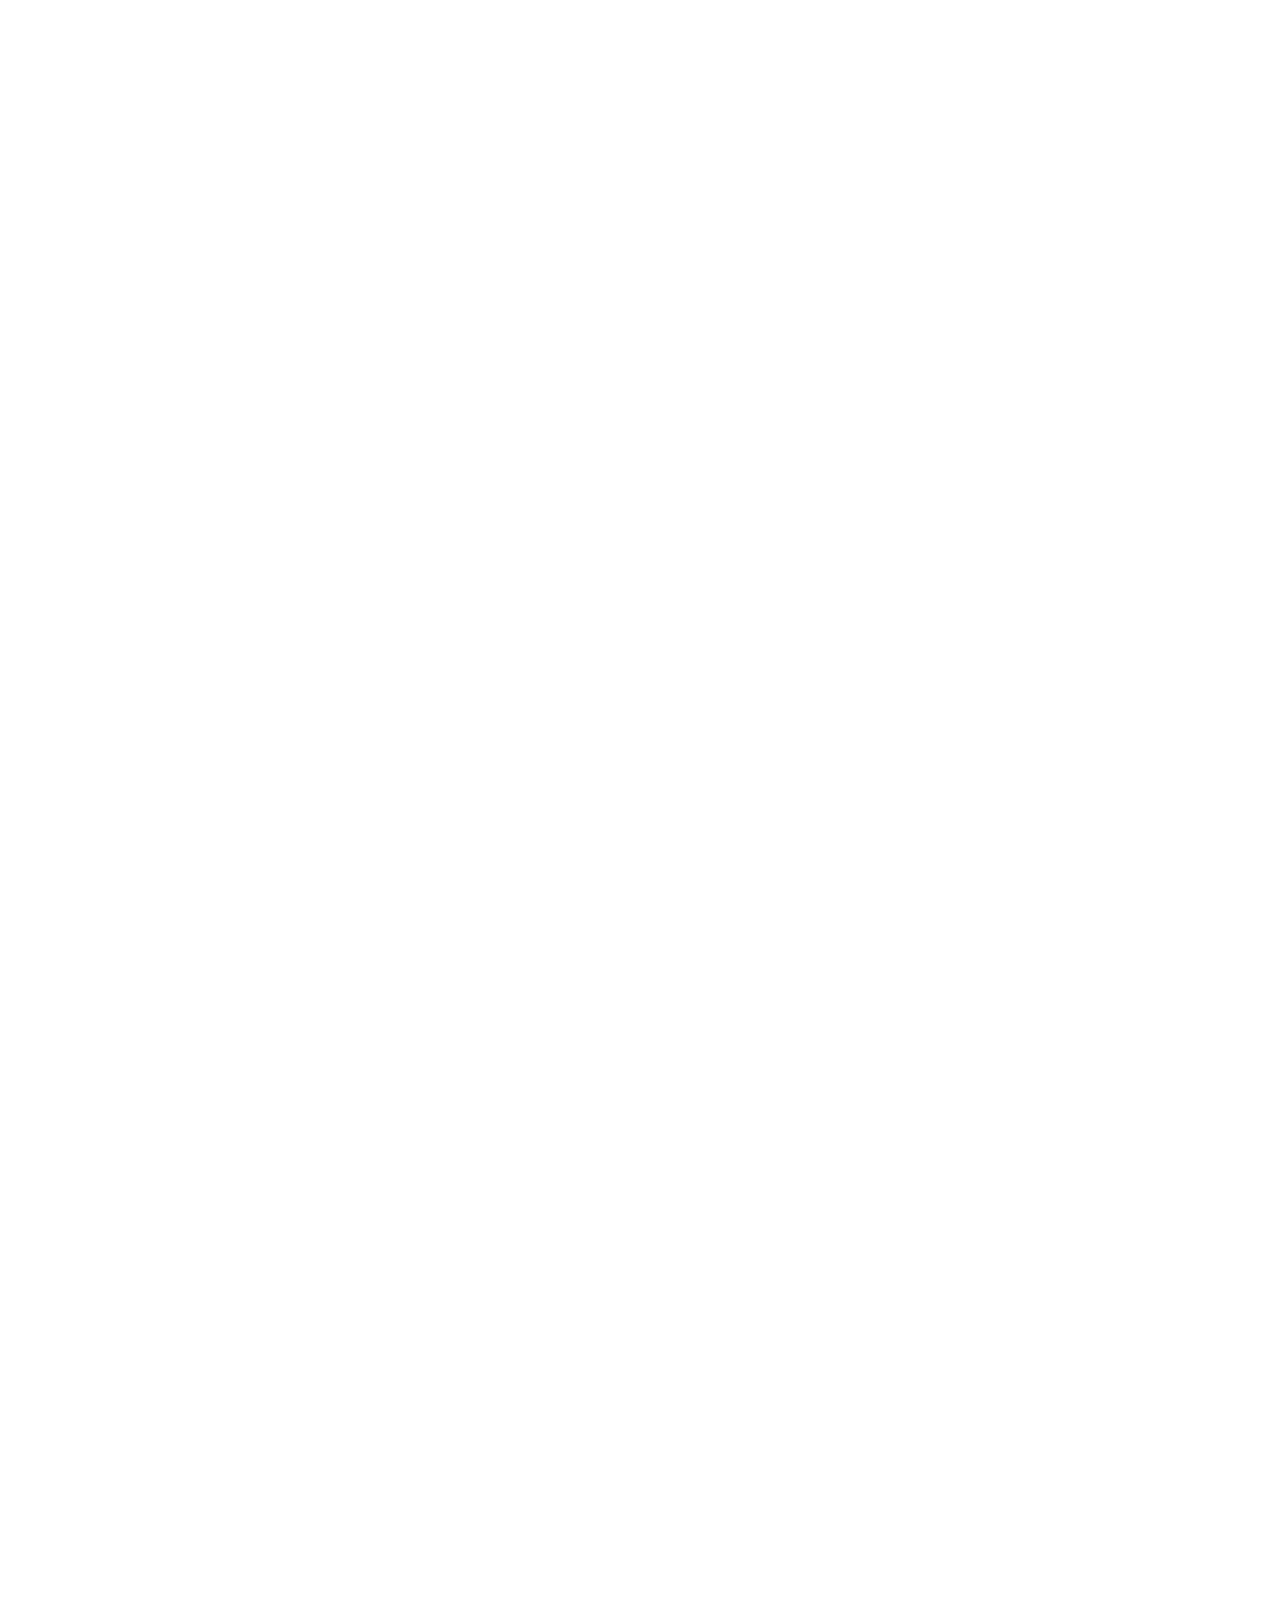
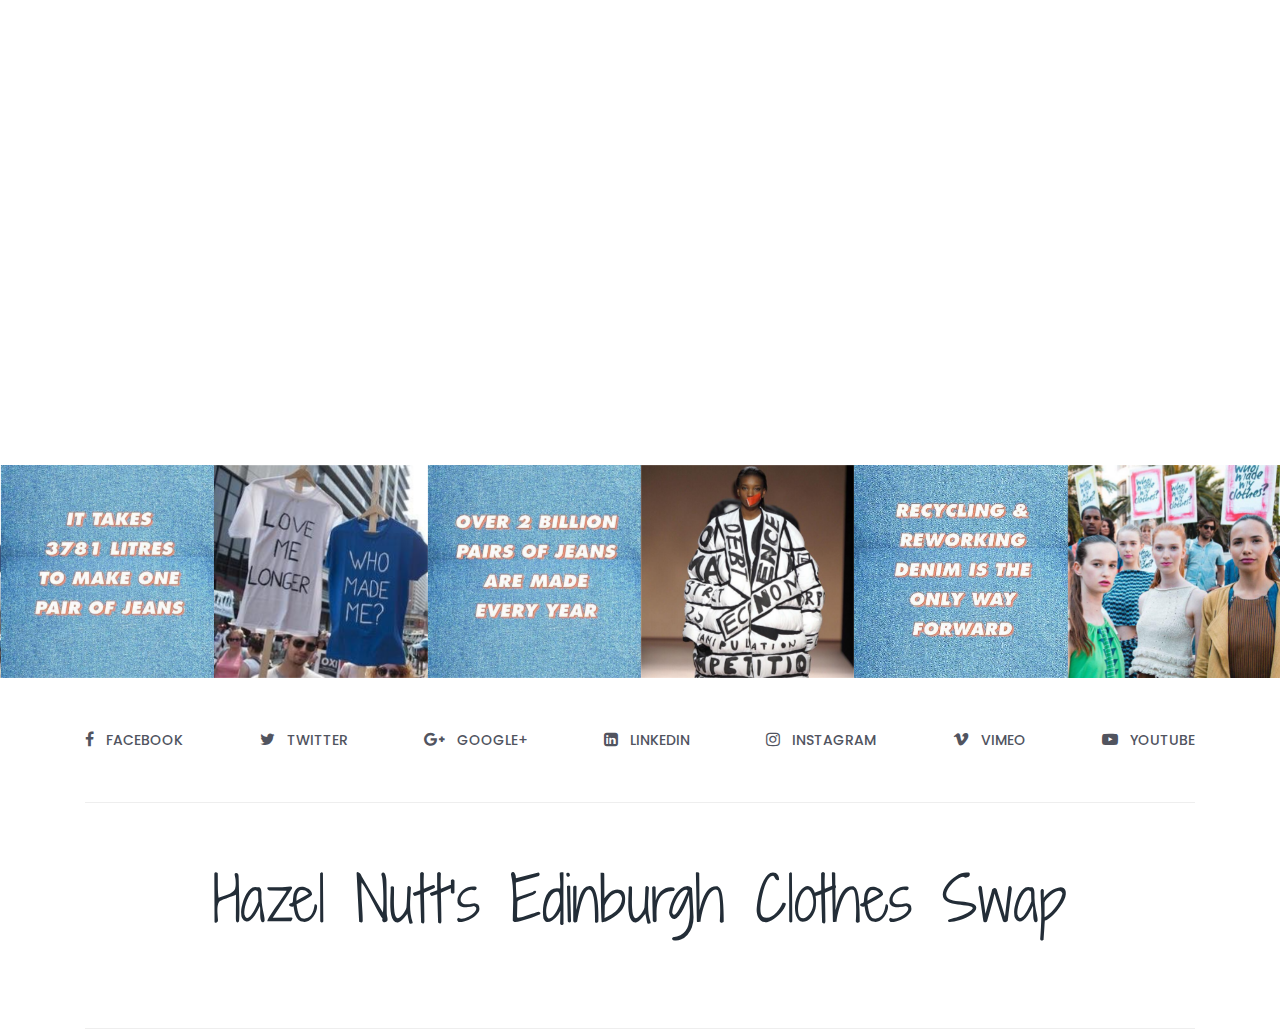
==== commit e84942bd: "Merge branch 'master' of https://github.com/steviedevine/group_project" ====
--- a/yummy-master/index.html
+++ b/yummy-master/index.html
@@ -180,7 +180,7 @@
             <div class="project_title">
                 <div class="post-date-commnents d-flex">
                     <a href="#">15th March 2019</a>
-                    <a href="#">2 comments</a>
+                    <a href="#">5 comments</a>
                 </div>
                 <a href="#">
                     <h5>Vintage 90s Pink Suede Ankle Tie Heels</h5>
@@ -962,33 +962,7 @@
                         <div class="footer-logo-area text-center">
                             <a href="index.html" class="yummy-logo">Hazel Nutt's Edinburgh Clothes Swap</a>
                         </div>
-                        <!-- Menu Area Start -->
-                        <nav class="navbar navbar-expand-lg">
-                            <button class="navbar-toggler" type="button" data-toggle="collapse" data-target="#yummyfood-footer-nav" aria-controls="yummyfood-footer-nav" aria-expanded="false" aria-label="Toggle navigation"><i class="fa fa-bars" aria-hidden="true"></i> Menu</button>
-                            <!-- Menu Area Start -->
-                            <div class="collapse navbar-collapse justify-content-center" id="yummyfood-footer-nav">
-                                <ul class="navbar-nav">
-                                    <li class="nav-item active">
-                                        <a class="nav-link" href="#">Home <span class="sr-only">(current)</span></a>
-                                    </li>
-                                    <li class="nav-item">
-                                        <a class="nav-link" href="#">Features</a>
-                                    </li>
-                                    <li class="nav-item">
-                                        <a class="nav-link" href="#">Categories</a>
-                                    </li>
-                                    <li class="nav-item">
-                                        <a class="nav-link" href="#">Archive</a>
-                                    </li>
-                                    <li class="nav-item">
-                                        <a class="nav-link" href="#">About</a>
-                                    </li>
-                                    <li class="nav-item">
-                                        <a class="nav-link" href="#">Contact</a>
-                                    </li>
-                                </ul>
-                            </div>
-                        </nav>
+                      
                     </div>
                 </div>
             </div>
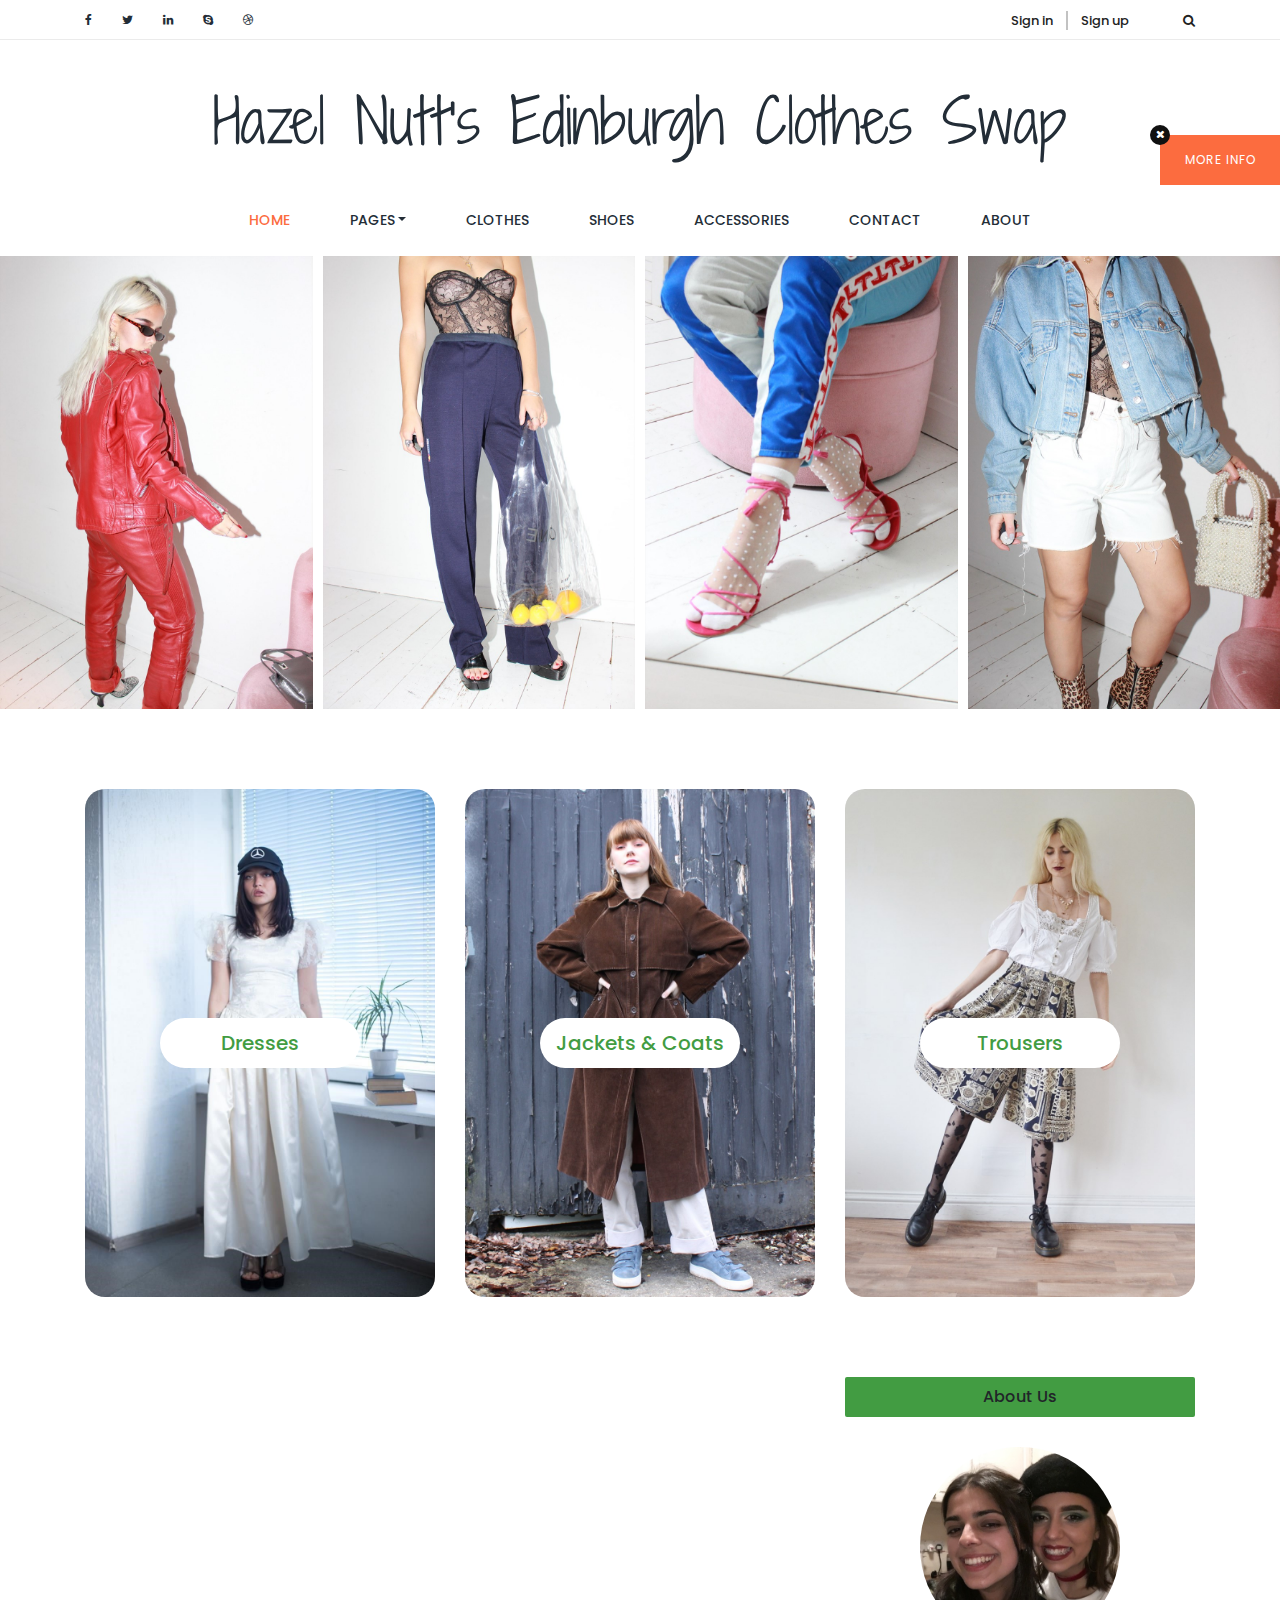
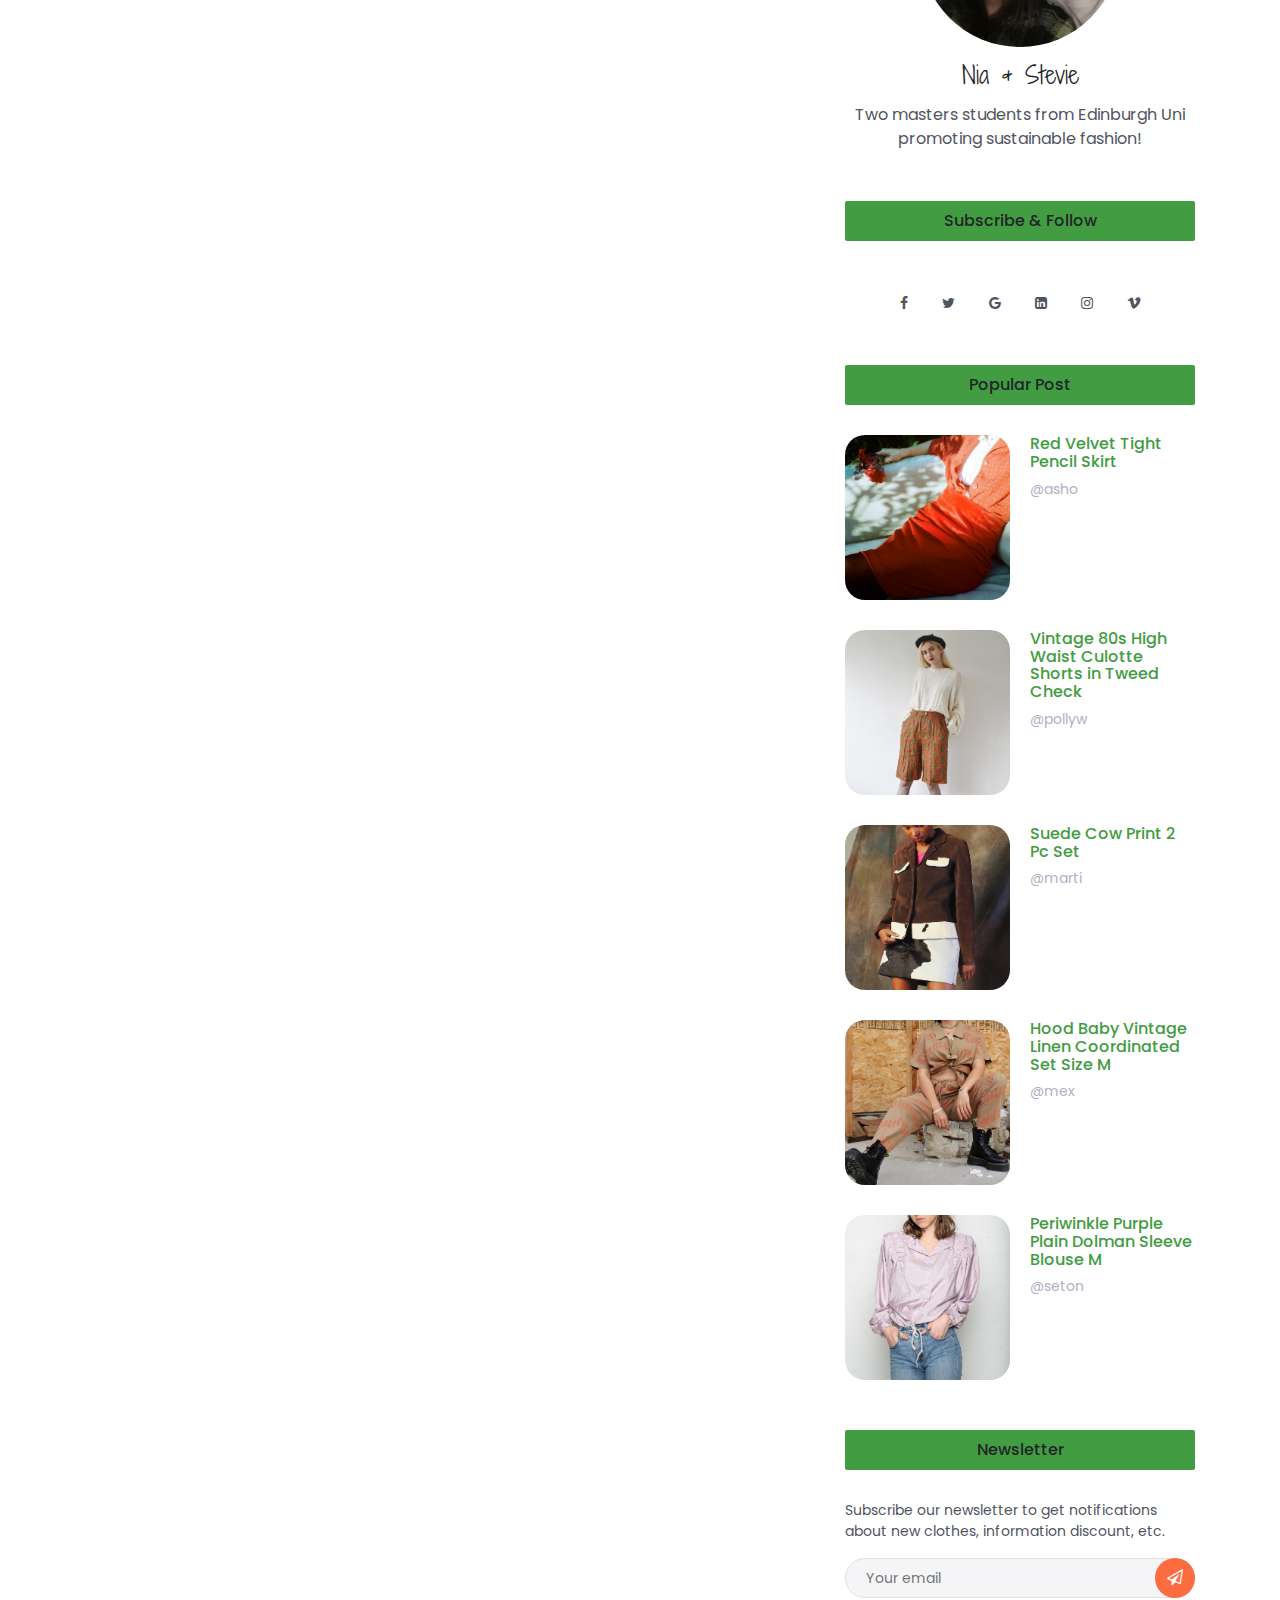
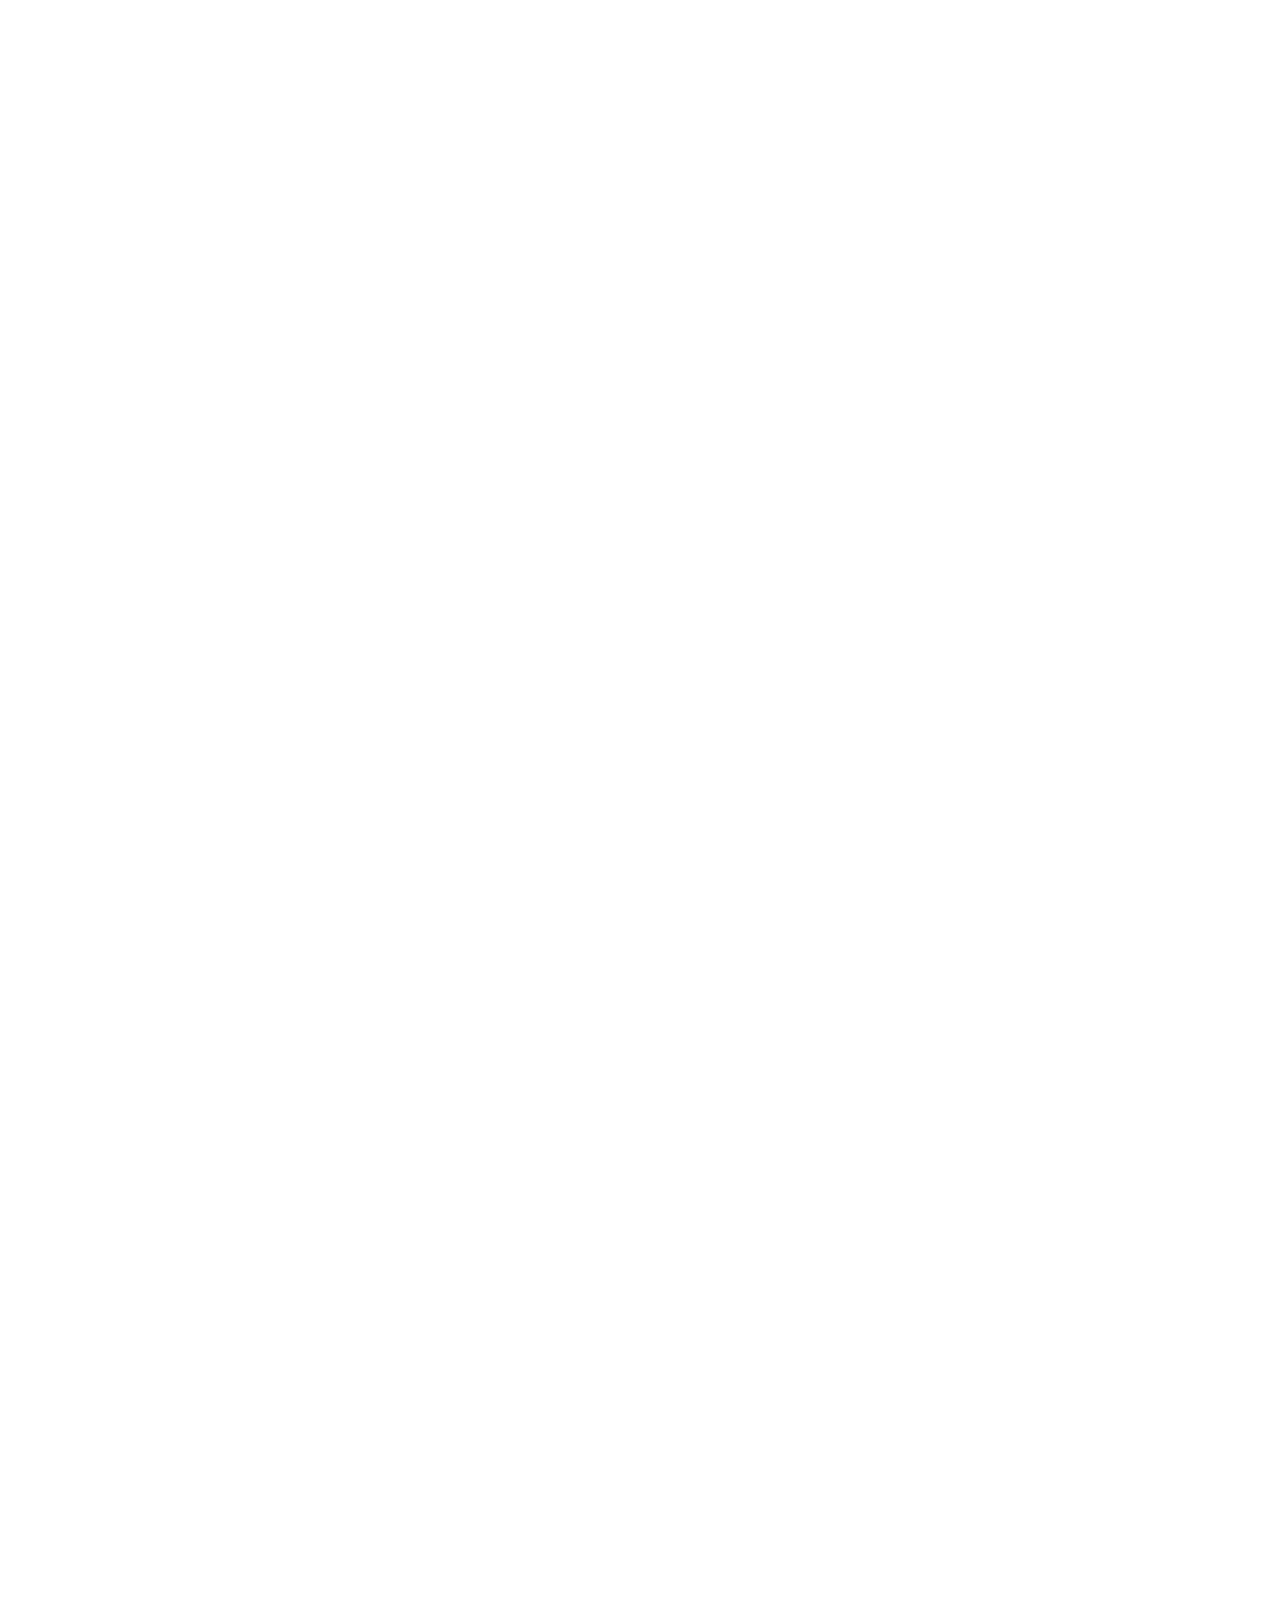
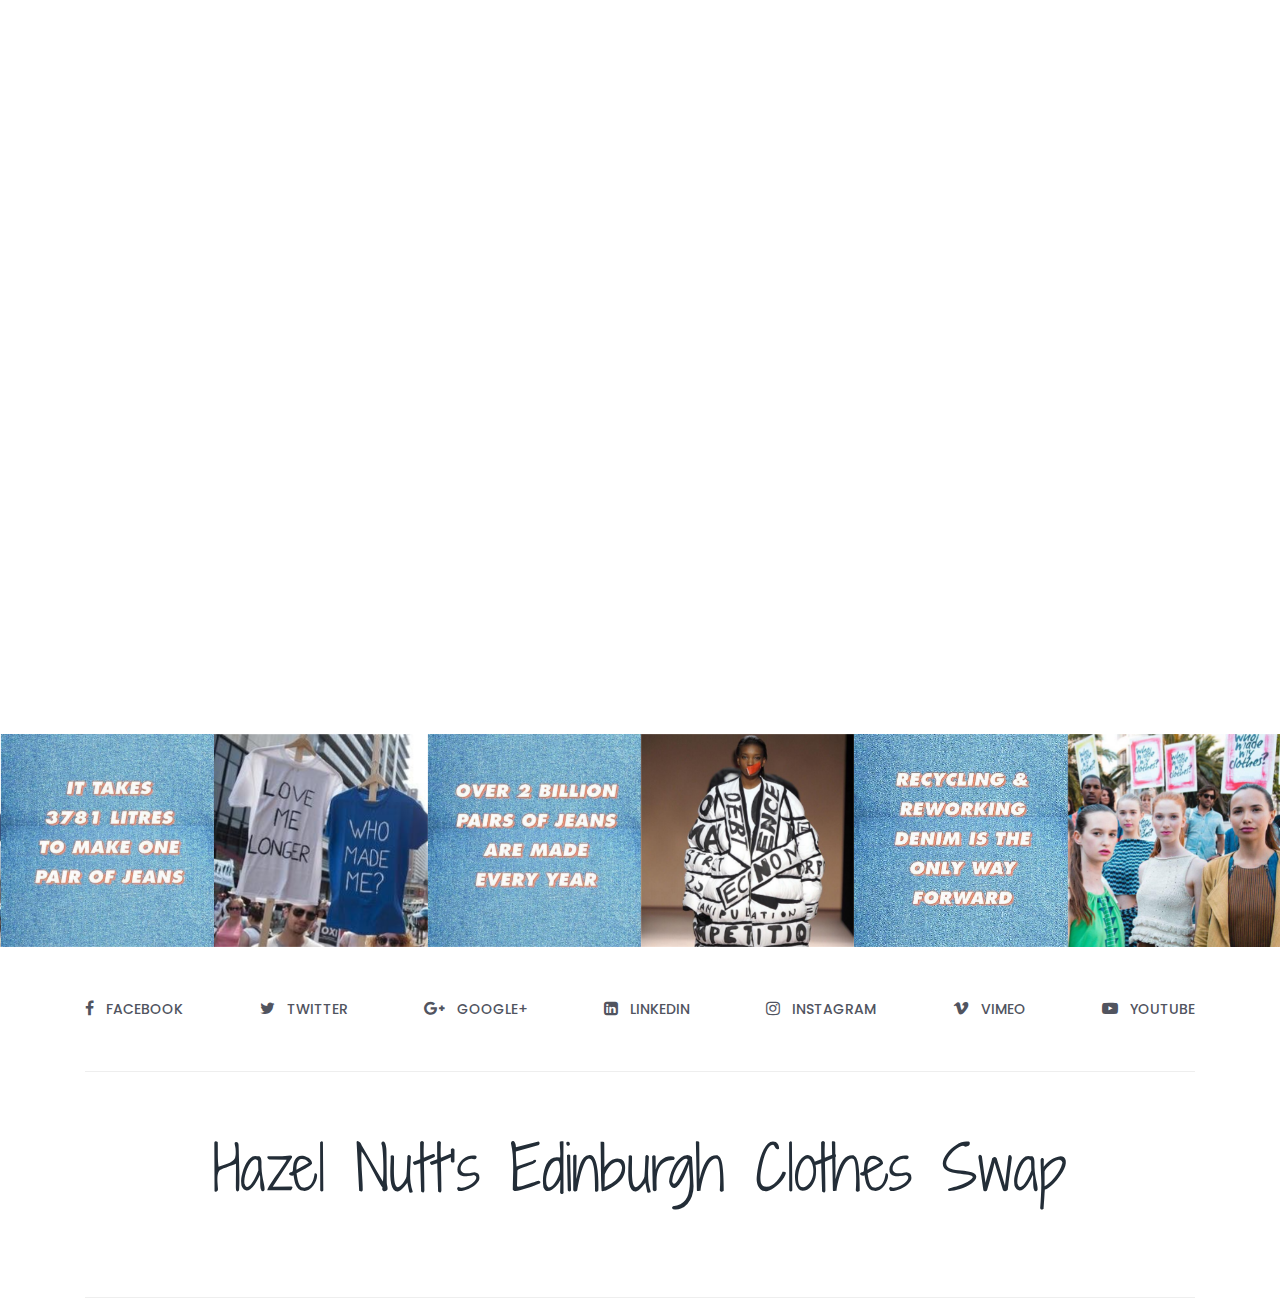
==== commit 11f15bab: "Changing page names" ====
--- a/yummy-master/index.html
+++ b/yummy-master/index.html
@@ -106,21 +106,21 @@
                                     <a class="nav-link dropdown-toggle" href="#" id="yummyDropdown" role="button" data-toggle="dropdown" aria-haspopup="true" aria-expanded="false">Pages</a>
                                     <div class="dropdown-menu" aria-labelledby="yummyDropdown">
                                         <a class="dropdown-item" href="index.html">Home</a>
-                                        <a class="dropdown-item" href="archive.html">Features</a>
-                                        <a class="dropdown-item" href="single.html">Categories</a>
-                                        <a class="dropdown-item" href="static.html">Archive</a>
+                                        <a class="dropdown-item" href="archive.html">Clothes</a>
+                                        <a class="dropdown-item" href="single.html">Shoes</a>
+                                        <a class="dropdown-item" href="static.html">Accessories</a>
                                         <a class="dropdown-item" href="contact.html">Contact</a>
                                         <a class="dropdown-item" href="contact.html">About</a>
                                     </div>
                                 </li>
                                 <li class="nav-item">
-                                    <a class="nav-link" href="#">Features</a>
+                                    <a class="nav-link" href="#">Clothes</a>
                                 </li>
                                 <li class="nav-item">
-                                    <a class="nav-link" href="#">Categories</a>
+                                    <a class="nav-link" href="#">Shoes</a>
                                 </li>
                                 <li class="nav-item">
-                                    <a class="nav-link" href="archive.html">Archive</a>
+                                    <a class="nav-link" href="archive.html">Accessories</a>
                                 </li>
                                 <li class="nav-item">
                                     <a class="nav-link" href="#">Contact</a>
@@ -321,7 +321,7 @@
                             <div class="single-post wow fadeInUp" data-wow-delay=".4s">
                                 <!-- Post Thumb -->
                                 <div class="post-thumb">
-                                    <img src="img/blog-img/blue.jpg" alt="">
+                                    <img src="img/blog-img/bag.jpg" alt="">
                                 </div>
                                 <!-- Post Content -->
                                 <div class="post-content">
@@ -329,11 +329,140 @@
                                         <div class="post-author-date-area d-flex">
                                             <!-- Post Author -->
                                             <div class="post-author">
-                                                <a href="#">By Stevie and Nia</a>
+                                                <a href="#">@bryonyb</a>
                                             </div>
                                             <!-- Post Date -->
                                             <div class="post-date">
-                                                <a href="#">15 March 2019</a>
+                                                <a href="#">15th March 2019</a>
+                                            </div>
+                                        </div>
+                                        <!-- Post Comment & Share Area -->
+                                        <div class="post-comment-share-area d-flex">
+                                            <!-- Post Favourite -->
+                                            <div class="post-favourite">
+                                                <a href="#"><i class="fa fa-heart-o" aria-hidden="true"></i> 3</a>
+                                            </div>
+                                            <!-- Post Comments -->
+                                            <div class="post-comments">
+                                                <a href="#"><i class="fa fa-comment-o" aria-hidden="true"></i> 1</a>
+                                            </div>
+                                            <!-- Post Share -->
+                                            <div class="post-share">
+                                                <a href="#"><i class="fa fa-share-alt" aria-hidden="true"></i></a>
+                                            </div>
+                                        </div>
+                                    </div>
+                                    <a href="#">
+                                        <h4 class="post-headline">Vintage faux leather bag 80s glam shoulder bag in black</h4>
+                                    </a>
+                                </div>
+                            </div>
+                        </div>
+
+                        <!-- Single Post -->
+                        <div class="col-12 col-md-6">
+                            <div class="single-post wow fadeInUp" data-wow-delay=".6s">
+                                <!-- Post Thumb -->
+                                <div class="post-thumb">
+                                    <img src="img/blog-img/italian.jpg" alt="">
+                                </div>
+                                <!-- Post Content -->
+                                <div class="post-content">
+                                    <div class="post-meta d-flex">
+                                        <div class="post-author-date-area d-flex">
+                                            <!-- Post Author -->
+                                            <div class="post-author">
+                                                <a href="#">@maud</a>
+                                            </div>
+                                            <!-- Post Date -->
+                                            <div class="post-date">
+                                                <a href="#">20th Feb 2019</a>
+                                            </div>
+                                        </div>
+                                        <!-- Post Comment & Share Area -->
+                                        <div class="post-comment-share-area d-flex">
+                                            <!-- Post Favourite -->
+                                            <div class="post-favourite">
+                                                <a href="#"><i class="fa fa-heart-o" aria-hidden="true"></i> 5</a>
+                                            </div>
+                                            <!-- Post Comments -->
+                                            <div class="post-comments">
+                                                <a href="#"><i class="fa fa-comment-o" aria-hidden="true"></i> 2</a>
+                                            </div>
+                                            <!-- Post Share -->
+                                            <div class="post-share">
+                                                <a href="#"><i class="fa fa-share-alt" aria-hidden="true"></i></a>
+                                            </div>
+                                        </div>
+                                    </div>
+                                    <a href="#">
+                                        <h4 class="post-headline">Italian Vintage Tweed Suit</h4>
+                                    </a>
+                                </div>
+                            </div>
+                        </div>
+
+                        <!-- Single Post -->
+                        <div class="col-12 col-md-6">
+                            <div class="single-post wow fadeInUp" data-wow-delay=".8s">
+                                <!-- Post Thumb -->
+                                <div class="post-thumb">
+                                    <img src="img/blog-img/satin.jpg" alt="">
+                                </div>
+                                <!-- Post Content -->
+                                <div class="post-content">
+                                    <div class="post-meta d-flex">
+                                        <div class="post-author-date-area d-flex">
+                                            <!-- Post Author -->
+                                            <div class="post-author">
+                                                <a href="#">@gemma</a>
+                                            </div>
+                                            <!-- Post Date -->
+                                            <div class="post-date">
+                                                <a href="#">19th Feb 2019</a>
+                                            </div>
+                                        </div>
+                                        <!-- Post Comment & Share Area -->
+                                        <div class="post-comment-share-area d-flex">
+                                            <!-- Post Favourite -->
+                                            <div class="post-favourite">
+                                                <a href="#"><i class="fa fa-heart-o" aria-hidden="true"></i> 20</a>
+                                            </div>
+                                            <!-- Post Comments -->
+                                            <div class="post-comments">
+                                                <a href="#"><i class="fa fa-comment-o" aria-hidden="true"></i> 19</a>
+                                            </div>
+                                            <!-- Post Share -->
+                                            <div class="post-share">
+                                                <a href="#"><i class="fa fa-share-alt" aria-hidden="true"></i></a>
+                                            </div>
+                                        </div>
+                                    </div>
+                                    <a href="#">
+                                        <h4 class="post-headline">Vintage 80s Satin Skirt Suit in Flame Print</h4>
+                                    </a>
+                                </div>
+                            </div>
+                        </div>
+
+                        <!-- Single Post -->
+                        <div class="col-12 col-md-6">
+                            <div class="single-post wow fadeInUp" data-wow-delay="1s">
+                                <!-- Post Thumb -->
+                                <div class="post-thumb">
+                                    <img src="img/blog-img/sunglasses.jpg" alt="">
+                                </div>
+                                <!-- Post Content -->
+                                <div class="post-content">
+                                    <div class="post-meta d-flex">
+                                        <div class="post-author-date-area d-flex">
+                                            <!-- Post Author -->
+                                            <div class="post-author">
+                                                <a href="#">@elly</a>
+                                            </div>
+                                            <!-- Post Date -->
+                                            <div class="post-date">
+                                                <a href="#">15th March 2019</a>
                                             </div>
                                         </div>
                                         <!-- Post Comment & Share Area -->
@@ -353,18 +482,20 @@
                                         </div>
                                     </div>
                                     <a href="#">
-                                        <h4 class="post-headline">How to brighten up your summer wardrobe</h4>
-                                    </a>
-                                </div>
-                            </div>
-                        </div>
+                                        <h4 class="post-headline">DEADSTOCK Vintage 90s y2k Cat-Eye Sunglasses</h4>
+                                    </a>
+                                </div>
+                            </div>
+                        </div>
+
+                        <!-- ******* List Blog Area Start ******* -->
 
                         <!-- Single Post -->
-                        <div class="col-12 col-md-6">
-                            <div class="single-post wow fadeInUp" data-wow-delay=".6s">
+                        <div class="col-12">
+                            <div class="list-blog single-post d-sm-flex wow fadeInUpBig" data-wow-delay=".2s">
                                 <!-- Post Thumb -->
                                 <div class="post-thumb">
-                                    <img src="img/blog-img/vpatch.jpg" alt="">
+                                    <img src="img/blog-img/mascara.jpg" alt="">
                                 </div>
                                 <!-- Post Content -->
                                 <div class="post-content">
@@ -372,11 +503,57 @@
                                         <div class="post-author-date-area d-flex">
                                             <!-- Post Author -->
                                             <div class="post-author">
-                                                <a href="#">By Stevie and Nia</a>
+                                                <a href="#">By W4W</a>
                                             </div>
                                             <!-- Post Date -->
                                             <div class="post-date">
-                                                <a href="#">Feb 20, 2019</a>
+                                                <a href="#">January 30th 2019</a>
+                                            </div>
+                                        </div>
+                                        <!-- Post Comment & Share Area -->
+                                        <div class="post-comment-share-area d-flex">
+                                            <!-- Post Favourite -->
+                                            <div class="post-favourite">
+                                                <a href="#"><i class="fa fa-heart-o" aria-hidden="true"></i> 45</a>
+                                            </div>
+                                            <!-- Post Comments -->
+                                            <div class="post-comments">
+                                                <a href="#"><i class="fa fa-comment-o" aria-hidden="true"></i> 38</a>
+                                            </div>
+                                            <!-- Post Share -->
+                                            <div class="post-share">
+                                                <a href="#"><i class="fa fa-share-alt" aria-hidden="true"></i></a>
+                                            </div>
+                                        </div>
+                                    </div>
+                                    <a href="#">
+                                        <h4 class="post-headline">Wands 4 Wildlife: Repurposing old mascara wands</h4>
+                                    </a>
+                                    <p>We use old mascara wands to remove fly eggs and larvae from the fur of wild animals. They can help wildlife rehabilitators examine animals for injuries too.
+                                      Please donate your old mascara wands so they can be repurposed for a good cause and help with the care of wild animals.</p>
+                                    <a href="#" class="read-more">Continue Reading..</a>
+                                </div>
+                            </div>
+                        </div>
+
+                        <!-- Single Post -->
+                        <div class="col-12">
+                            <div class="list-blog single-post d-sm-flex wow fadeInUpBig" data-wow-delay=".4s">
+                                <!-- Post Thumb -->
+                                <div class="post-thumb">
+                                    <img src="img/blog-img/vpatch.jpg" alt="">
+                                </div>
+                                <!-- Post Content -->
+                                <div class="post-content">
+                                    <div class="post-meta d-flex">
+                                        <div class="post-author-date-area d-flex">
+                                            <!-- Post Author -->
+                                            <div class="post-author">
+                                                <a href="#">By Hazel Nutt</a>
+                                            </div>
+                                            <!-- Post Date -->
+                                            <div class="post-date">
+                                                <a href="#">1st March 2019</a>
                                             </div>
                                         </div>
                                         <!-- Post Comment & Share Area -->
@@ -387,7 +564,7 @@
                                             </div>
                                             <!-- Post Comments -->
                                             <div class="post-comments">
-                                                <a href="#"><i class="fa fa-comment-o" aria-hidden="true"></i> 12</a>
+                                                <a href="#"><i class="fa fa-comment-o" aria-hidden="true"></i> 50</a>
                                             </div>
                                             <!-- Post Share -->
                                             <div class="post-share">
@@ -396,187 +573,10 @@
                                         </div>
                                     </div>
                                     <a href="#">
-                                        <h4 class="post-headline">Update and rework your clothes with some of our ethically made feminist badges</h4>
-                                    </a>
-                                </div>
-                            </div>
-                        </div>
-
-                        <!-- Single Post -->
-                        <div class="col-12 col-md-6">
-                            <div class="single-post wow fadeInUp" data-wow-delay=".8s">
-                                <!-- Post Thumb -->
-                                <div class="post-thumb">
-                                    <img src="img/blog-img/kimono.jpg" alt="">
-                                </div>
-                                <!-- Post Content -->
-                                <div class="post-content">
-                                    <div class="post-meta d-flex">
-                                        <div class="post-author-date-area d-flex">
-                                            <!-- Post Author -->
-                                            <div class="post-author">
-                                                <a href="#">By Marian</a>
-                                            </div>
-                                            <!-- Post Date -->
-                                            <div class="post-date">
-                                                <a href="#">May 19, 2017</a>
-                                            </div>
-                                        </div>
-                                        <!-- Post Comment & Share Area -->
-                                        <div class="post-comment-share-area d-flex">
-                                            <!-- Post Favourite -->
-                                            <div class="post-favourite">
-                                                <a href="#"><i class="fa fa-heart-o" aria-hidden="true"></i> 10</a>
-                                            </div>
-                                            <!-- Post Comments -->
-                                            <div class="post-comments">
-                                                <a href="#"><i class="fa fa-comment-o" aria-hidden="true"></i> 12</a>
-                                            </div>
-                                            <!-- Post Share -->
-                                            <div class="post-share">
-                                                <a href="#"><i class="fa fa-share-alt" aria-hidden="true"></i></a>
-                                            </div>
-                                        </div>
-                                    </div>
-                                    <a href="#">
-                                        <h4 class="post-headline">The 10 Best Pubs In The Lake District, Cumbria</h4>
-                                    </a>
-                                </div>
-                            </div>
-                        </div>
-
-                        <!-- Single Post -->
-                        <div class="col-12 col-md-6">
-                            <div class="single-post wow fadeInUp" data-wow-delay="1s">
-                                <!-- Post Thumb -->
-                                <div class="post-thumb">
-                                    <img src="img/blog-img/5.jpg" alt="">
-                                </div>
-                                <!-- Post Content -->
-                                <div class="post-content">
-                                    <div class="post-meta d-flex">
-                                        <div class="post-author-date-area d-flex">
-                                            <!-- Post Author -->
-                                            <div class="post-author">
-                                                <a href="#">By Stevie and Nia</a>
-                                            </div>
-                                            <!-- Post Date -->
-                                            <div class="post-date">
-                                                <a href="#">15 March 2019</a>
-                                            </div>
-                                        </div>
-                                        <!-- Post Comment & Share Area -->
-                                        <div class="post-comment-share-area d-flex">
-                                            <!-- Post Favourite -->
-                                            <div class="post-favourite">
-                                                <a href="#"><i class="fa fa-heart-o" aria-hidden="true"></i> 10</a>
-                                            </div>
-                                            <!-- Post Comments -->
-                                            <div class="post-comments">
-                                                <a href="#"><i class="fa fa-comment-o" aria-hidden="true"></i> 12</a>
-                                            </div>
-                                            <!-- Post Share -->
-                                            <div class="post-share">
-                                                <a href="#"><i class="fa fa-share-alt" aria-hidden="true"></i></a>
-                                            </div>
-                                        </div>
-                                    </div>
-                                    <a href="#">
-                                        <h4 class="post-headline">The 10 Best Brunch Spots In Newcastle, England</h4>
-                                    </a>
-                                </div>
-                            </div>
-                        </div>
-
-                        <!-- ******* List Blog Area Start ******* -->
-
-                        <!-- Single Post -->
-                        <div class="col-12">
-                            <div class="list-blog single-post d-sm-flex wow fadeInUpBig" data-wow-delay=".2s">
-                                <!-- Post Thumb -->
-                                <div class="post-thumb">
-                                    <img src="img/blog-img/6.jpg" alt="">
-                                </div>
-                                <!-- Post Content -->
-                                <div class="post-content">
-                                    <div class="post-meta d-flex">
-                                        <div class="post-author-date-area d-flex">
-                                            <!-- Post Author -->
-                                            <div class="post-author">
-                                                <a href="#">By Marian</a>
-                                            </div>
-                                            <!-- Post Date -->
-                                            <div class="post-date">
-                                                <a href="#">May 19, 2017</a>
-                                            </div>
-                                        </div>
-                                        <!-- Post Comment & Share Area -->
-                                        <div class="post-comment-share-area d-flex">
-                                            <!-- Post Favourite -->
-                                            <div class="post-favourite">
-                                                <a href="#"><i class="fa fa-heart-o" aria-hidden="true"></i> 10</a>
-                                            </div>
-                                            <!-- Post Comments -->
-                                            <div class="post-comments">
-                                                <a href="#"><i class="fa fa-comment-o" aria-hidden="true"></i> 12</a>
-                                            </div>
-                                            <!-- Post Share -->
-                                            <div class="post-share">
-                                                <a href="#"><i class="fa fa-share-alt" aria-hidden="true"></i></a>
-                                            </div>
-                                        </div>
-                                    </div>
-                                    <a href="#">
-                                        <h4 class="post-headline">The 10 Best Bars By The Seaside In Blackpool, UK</h4>
-                                    </a>
-                                    <p>Protests erupted at London Fashion Week (LFW) on Sunday afternoon as environmental activists called on organisors at the British Fashion Council to use its platform to tackle climate change and declare a “climate emergency”.
-
-The protest was organised by activism group Extinction Rebellion, which blocked roads outside a fashion show at the Tate Britain in a bid to disrupt the biannual event.</p>
-                                    <a href="#" class="read-more">Continue Reading..</a>
-                                </div>
-                            </div>
-                        </div>
-
-                        <!-- Single Post -->
-                        <div class="col-12">
-                            <div class="list-blog single-post d-sm-flex wow fadeInUpBig" data-wow-delay=".4s">
-                                <!-- Post Thumb -->
-                                <div class="post-thumb">
-                                    <img src="img/blog-img/7.jpg" alt="">
-                                </div>
-                                <!-- Post Content -->
-                                <div class="post-content">
-                                    <div class="post-meta d-flex">
-                                        <div class="post-author-date-area d-flex">
-                                            <!-- Post Author -->
-                                            <div class="post-author">
-                                                <a href="#">By Marian</a>
-                                            </div>
-                                            <!-- Post Date -->
-                                            <div class="post-date">
-                                                <a href="#">May 19, 2017</a>
-                                            </div>
-                                        </div>
-                                        <!-- Post Comment & Share Area -->
-                                        <div class="post-comment-share-area d-flex">
-                                            <!-- Post Favourite -->
-                                            <div class="post-favourite">
-                                                <a href="#"><i class="fa fa-heart-o" aria-hidden="true"></i> 10</a>
-                                            </div>
-                                            <!-- Post Comments -->
-                                            <div class="post-comments">
-                                                <a href="#"><i class="fa fa-comment-o" aria-hidden="true"></i> 12</a>
-                                            </div>
-                                            <!-- Post Share -->
-                                            <div class="post-share">
-                                                <a href="#"><i class="fa fa-share-alt" aria-hidden="true"></i></a>
-                                            </div>
-                                        </div>
-                                    </div>
-                                    <a href="#">
-                                        <h4 class="post-headline">How To Get a Narcissist to Feel Empathy</h4>
-                                    </a>
-                                    <p>Tiusmod tempor incididunt ut labore et dolore magna aliqua. Ut enim ad minim veniam, quis nostrud exercitation</p>
+                                        <h4 class="post-headline">Hazel Nutt Feminist Patches: Update and rework</h4>
+                                    </a>
+                                    <p>We have just designed and produced a range of feminist patches that can be used to jazz up any old clothing items to the them a fresh feel.
+                                    All the patches have been made ethically and the packaging is completely recyclable.</p>
                                     <a href="#" class="read-more">Continue Reading..</a>
                                 </div>
                             </div>
@@ -587,7 +587,7 @@
                             <div class="list-blog single-post d-sm-flex wow fadeInUpBig" data-wow-delay=".6s">
                                 <!-- Post Thumb -->
                                 <div class="post-thumb">
-                                    <img src="img/blog-img/8.jpg" alt="">
+                                    <img src="img/blog-img/flo.jpg" alt="">
                                 </div>
                                 <!-- Post Content -->
                                 <div class="post-content">
@@ -595,22 +595,22 @@
                                         <div class="post-author-date-area d-flex">
                                             <!-- Post Author -->
                                             <div class="post-author">
-                                                <a href="#">By Marian</a>
+                                                <a href="#">By Hazel Nutt</a>
                                             </div>
                                             <!-- Post Date -->
                                             <div class="post-date">
-                                                <a href="#">May 19, 2017</a>
+                                                <a href="#">17th March 2019</a>
                                             </div>
                                         </div>
                                         <!-- Post Comment & Share Area -->
                                         <div class="post-comment-share-area d-flex">
                                             <!-- Post Favourite -->
                                             <div class="post-favourite">
-                                                <a href="#"><i class="fa fa-heart-o" aria-hidden="true"></i> 10</a>
+                                                <a href="#"><i class="fa fa-heart-o" aria-hidden="true"></i> 16</a>
                                             </div>
                                             <!-- Post Comments -->
                                             <div class="post-comments">
-                                                <a href="#"><i class="fa fa-comment-o" aria-hidden="true"></i> 12</a>
+                                                <a href="#"><i class="fa fa-comment-o" aria-hidden="true"></i> 19</a>
                                             </div>
                                             <!-- Post Share -->
                                             <div class="post-share">
@@ -619,9 +619,10 @@
                                         </div>
                                     </div>
                                     <a href="#">
-                                        <h4 class="post-headline">Bristol's 10 Amazing Weekend Brunches And Late Breakfasts</h4>
-                                    </a>
-                                    <p>Tiusmod tempor incididunt ut labore et dolore magna aliqua. Ut enim ad minim veniam, quis nostrud exercitation</p>
+                                        <h4 class="post-headline">Florence Given: Our fave designer of feminist totes, tees and prints</h4>
+                                    </a>
+                                    <p>The amazing Florence Given has designed a range of merchandise with powerful slogans on such as 'WOMEN DON'T OWE YOUR PRETTY'
+                                    and 'IT'S A WONDERFUL DAY TO DUMP HIM' (a mantra we whole-heartedly agree with). Visit her website and take down the patriachy in style.</p>
                                     <a href="#" class="read-more">Continue Reading..</a>
                                 </div>
                             </div>
@@ -632,7 +633,7 @@
                             <div class="list-blog single-post d-sm-flex wow fadeInUpBig" data-wow-delay=".8s">
                                 <!-- Post Thumb -->
                                 <div class="post-thumb">
-                                    <img src="img/blog-img/9.jpg" alt="">
+                                    <img src="img/blog-img/modibodi.jpg" alt="">
                                 </div>
                                 <!-- Post Content -->
                                 <div class="post-content">
@@ -640,22 +641,22 @@
                                         <div class="post-author-date-area d-flex">
                                             <!-- Post Author -->
                                             <div class="post-author">
-                                                <a href="#">By Marian</a>
+                                                <a href="#">By modibodi</a>
                                             </div>
                                             <!-- Post Date -->
                                             <div class="post-date">
-                                                <a href="#">May 19, 2017</a>
+                                                <a href="#">3rd Feb 2019</a>
                                             </div>
                                         </div>
                                         <!-- Post Comment & Share Area -->
                                         <div class="post-comment-share-area d-flex">
                                             <!-- Post Favourite -->
                                             <div class="post-favourite">
-                                                <a href="#"><i class="fa fa-heart-o" aria-hidden="true"></i> 10</a>
+                                                <a href="#"><i class="fa fa-heart-o" aria-hidden="true"></i> 2</a>
                                             </div>
                                             <!-- Post Comments -->
                                             <div class="post-comments">
-                                                <a href="#"><i class="fa fa-comment-o" aria-hidden="true"></i> 12</a>
+                                                <a href="#"><i class="fa fa-comment-o" aria-hidden="true"></i> 34</a>
                                             </div>
                                             <!-- Post Share -->
                                             <div class="post-share">
@@ -664,9 +665,12 @@
                                         </div>
                                     </div>
                                     <a href="#">
-                                        <h4 class="post-headline">10 Of The Best Places To Eat In Liverpool, England</h4>
-                                    </a>
-                                    <p>Tiusmod tempor incididunt ut labore et dolore magna aliqua. Ut enim ad minim veniam, quis nostrud exercitation</p>
+                                        <h4 class="post-headline">modibodi RED: Makers of reusable and eco-friendly period underwear</h4>
+                                    </a>
+                                    <p>Over 27,938 tampons are collected in the ocean each and every day and pads take 500+ years to break down.
+
+                                    Modibodi produces absorbent period undies, which are manufactured with longevity in mind and are of course, reusable and washable so will last for many years.
+                                  </p>
                                     <a href="#" class="read-more">Continue Reading..</a>
                                 </div>
                             </div>
@@ -962,7 +966,7 @@
                         <div class="footer-logo-area text-center">
                             <a href="index.html" class="yummy-logo">Hazel Nutt's Edinburgh Clothes Swap</a>
                         </div>
-                      
+
                     </div>
                 </div>
             </div>
